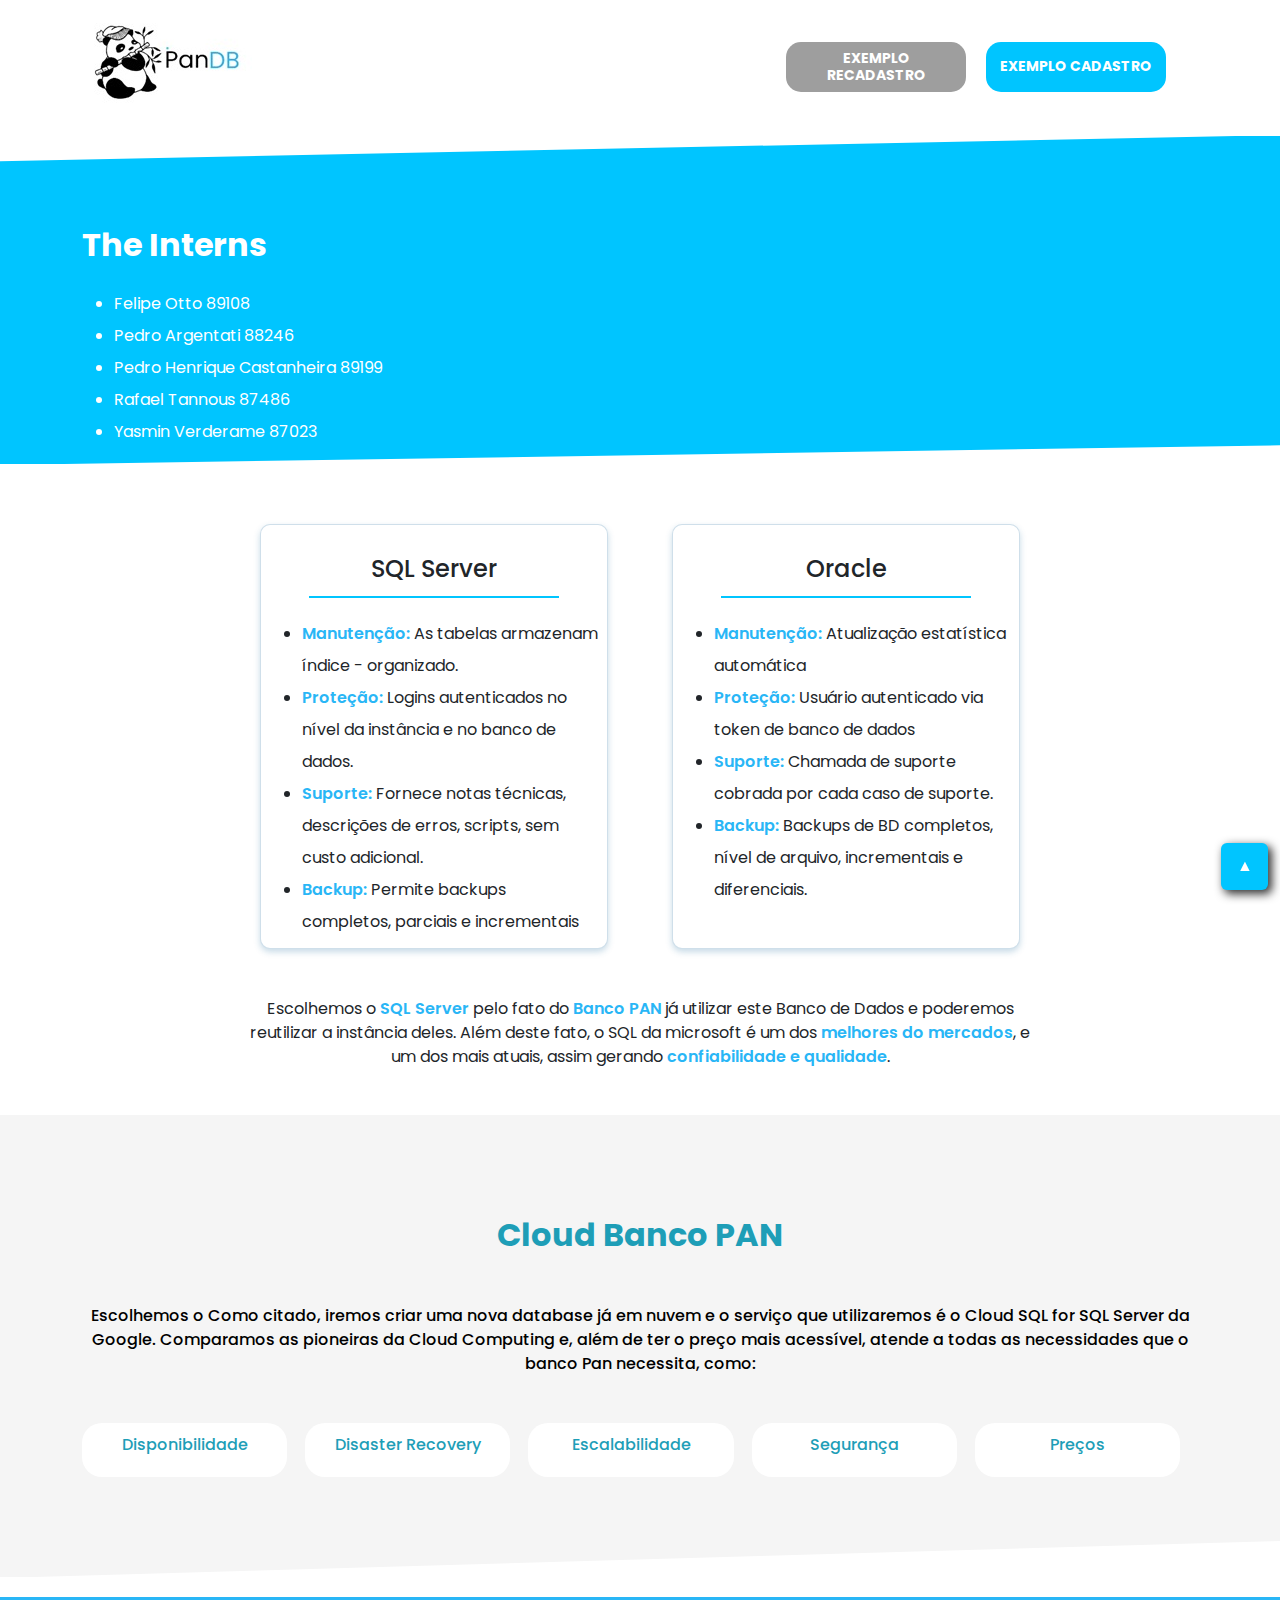
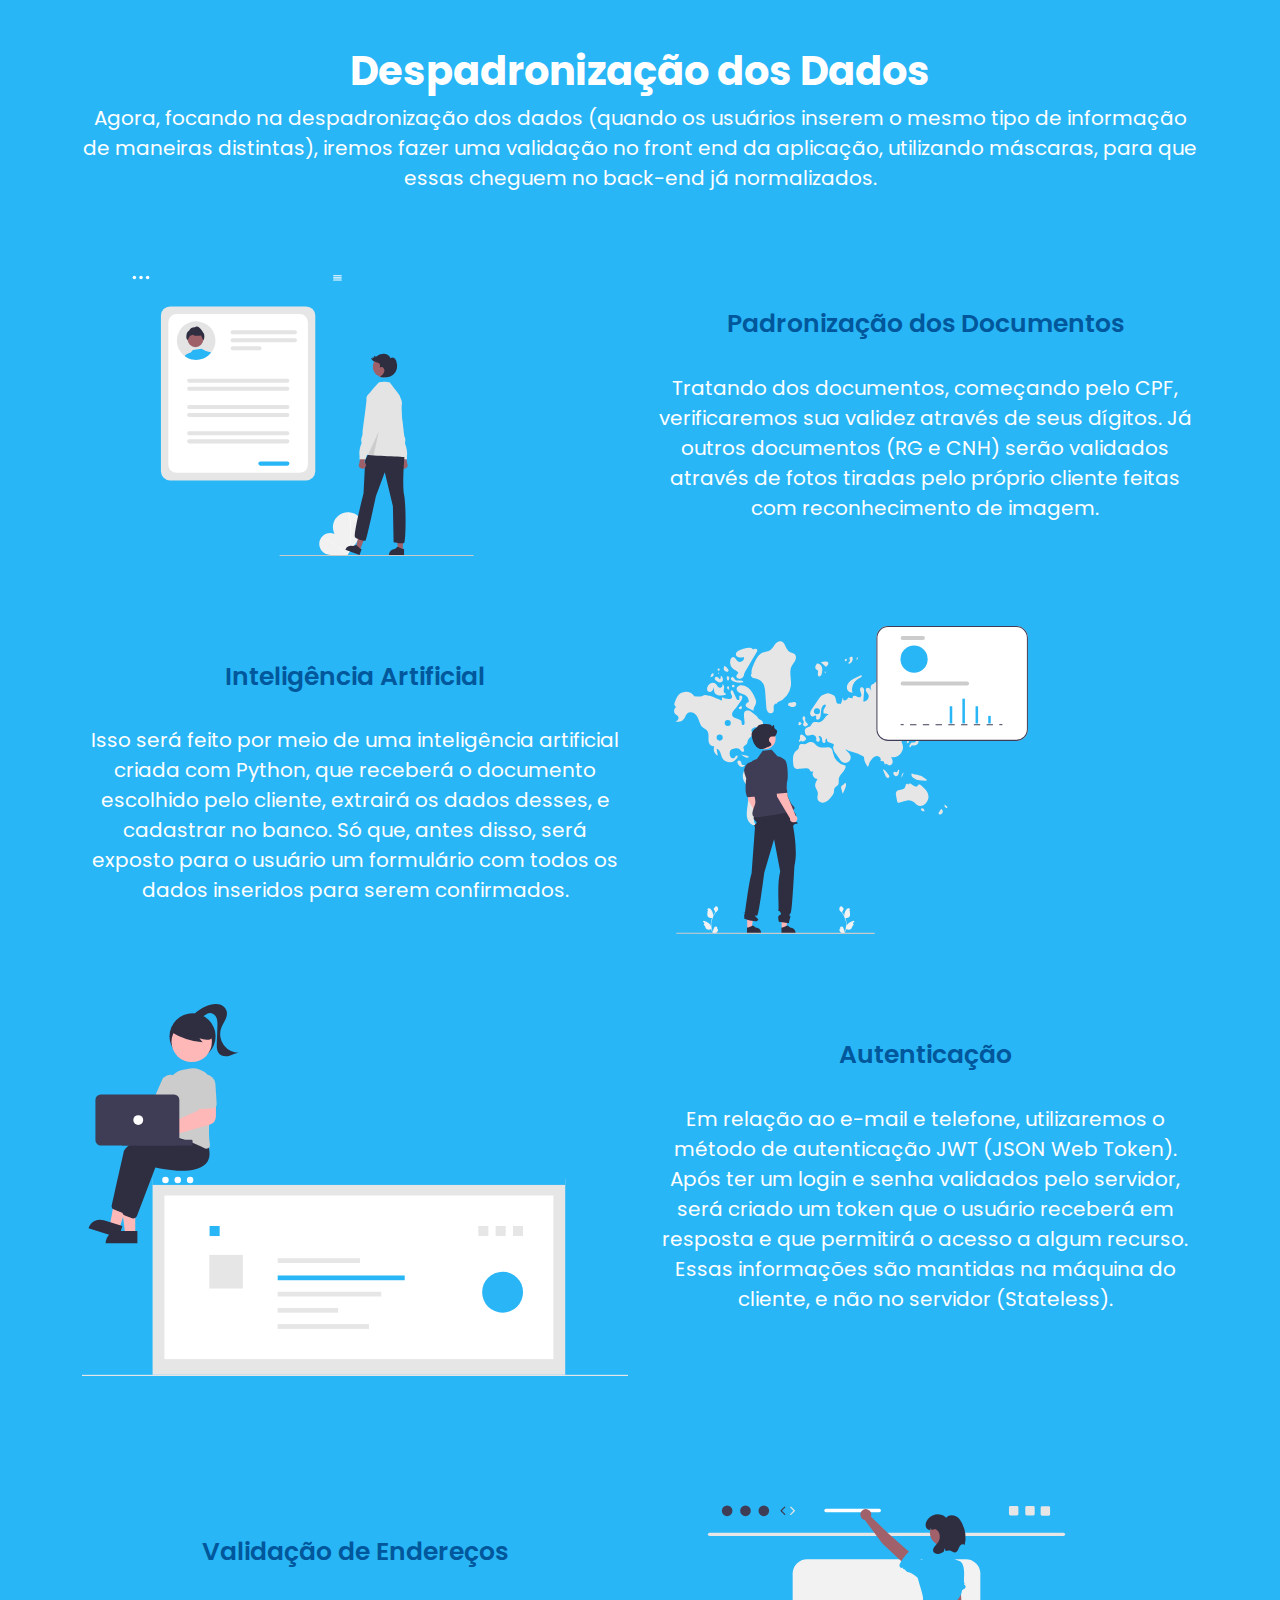
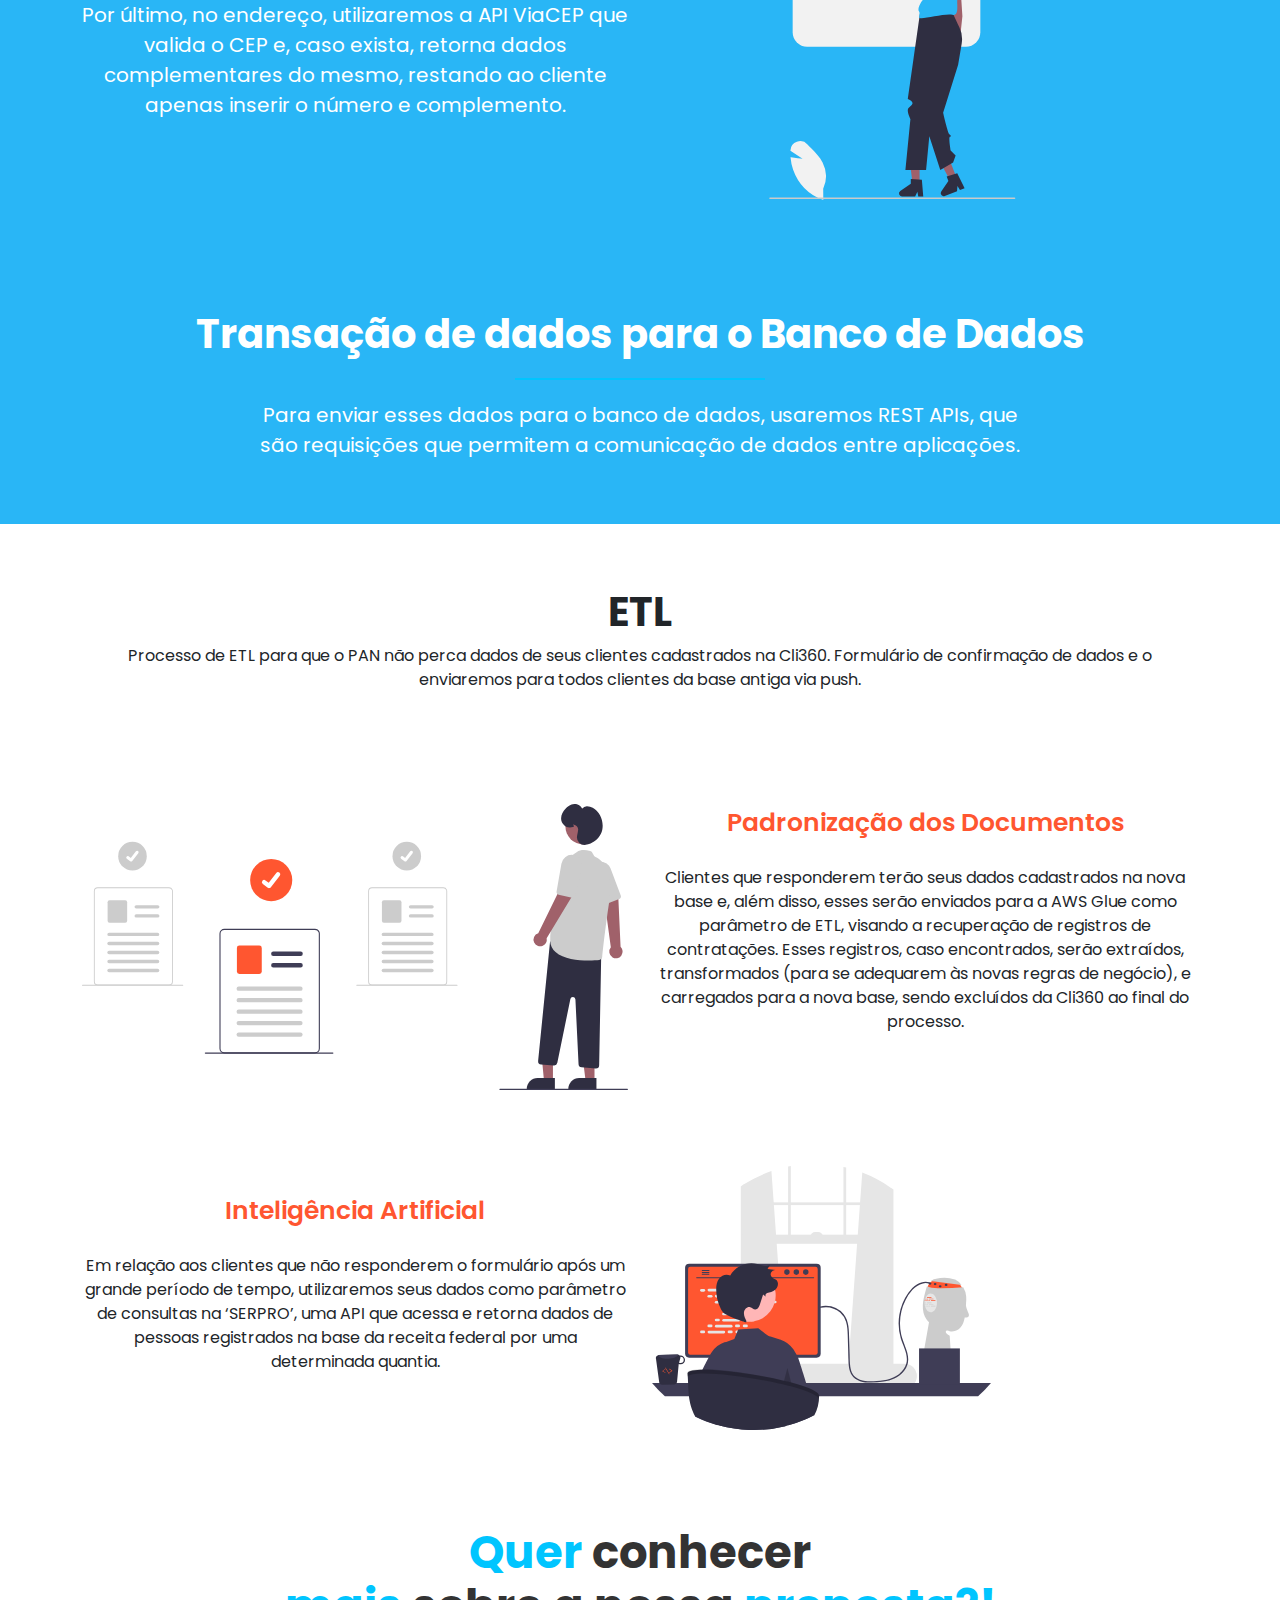
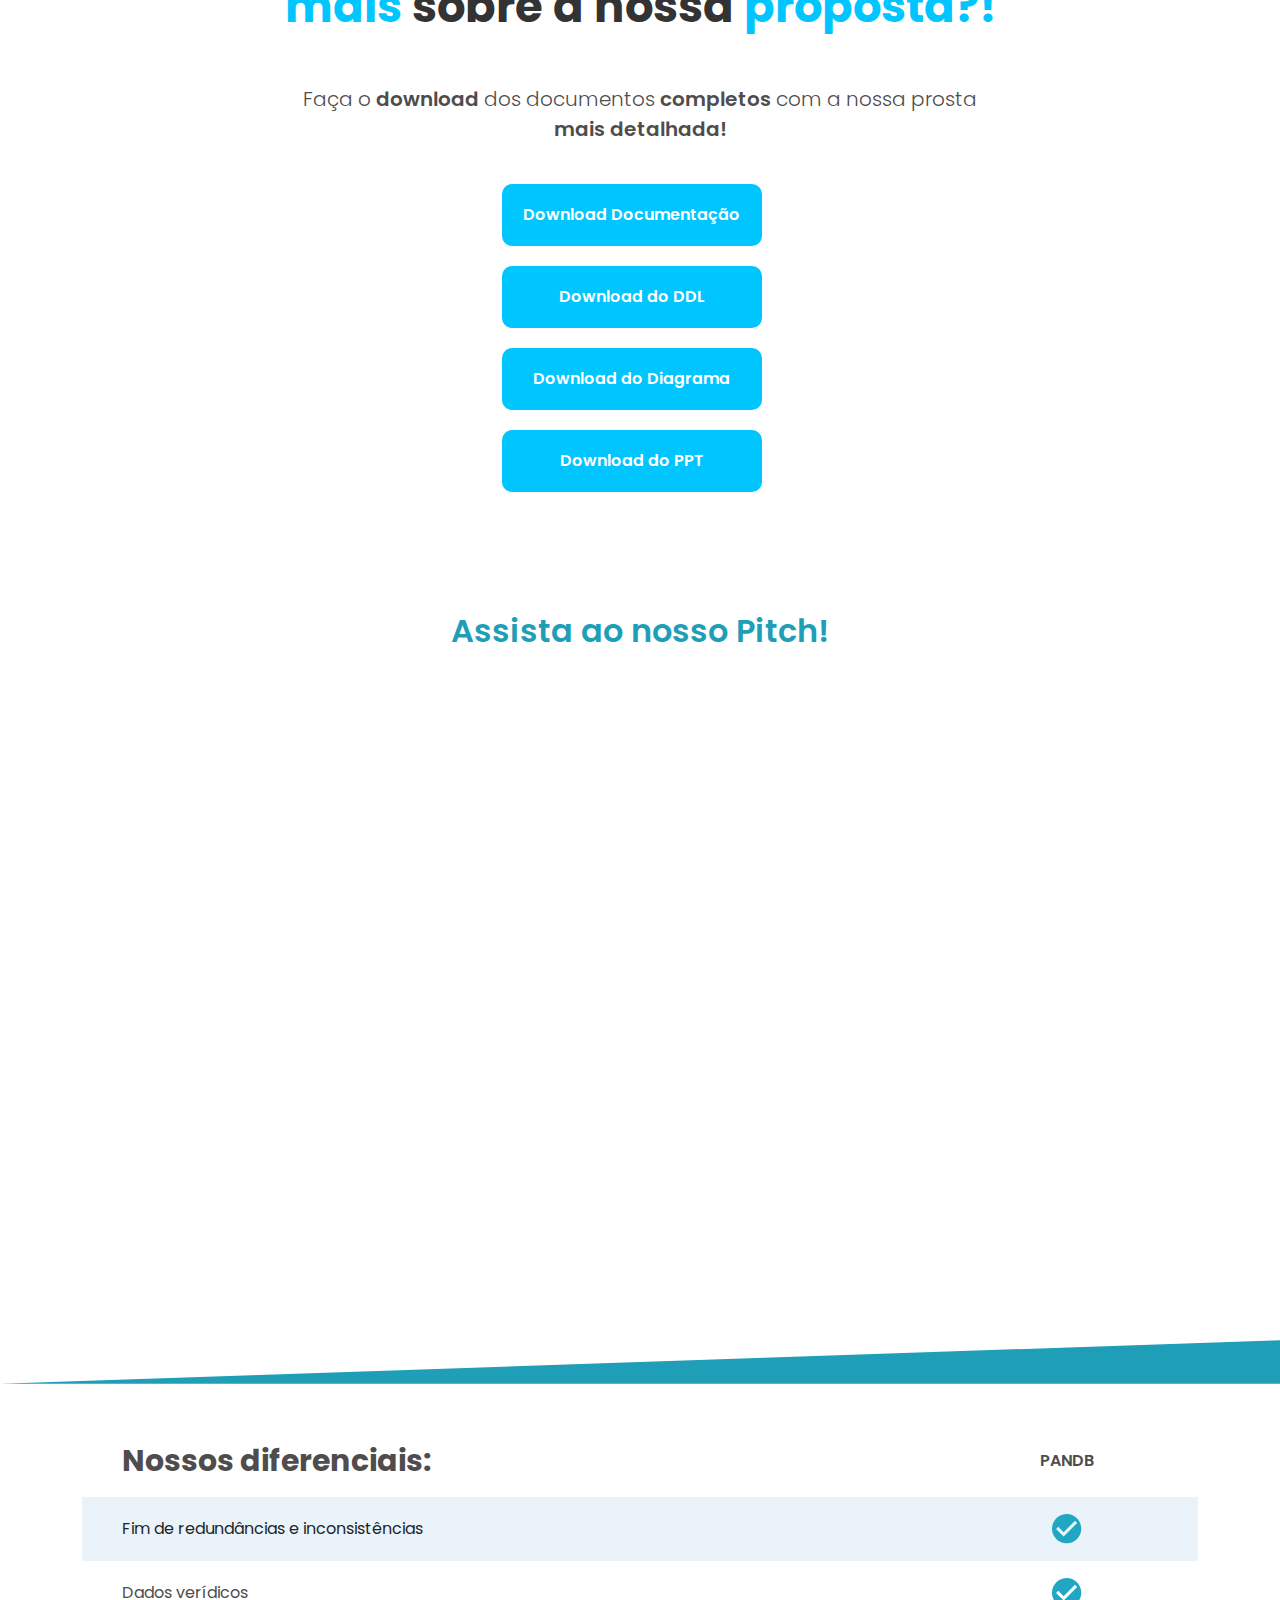
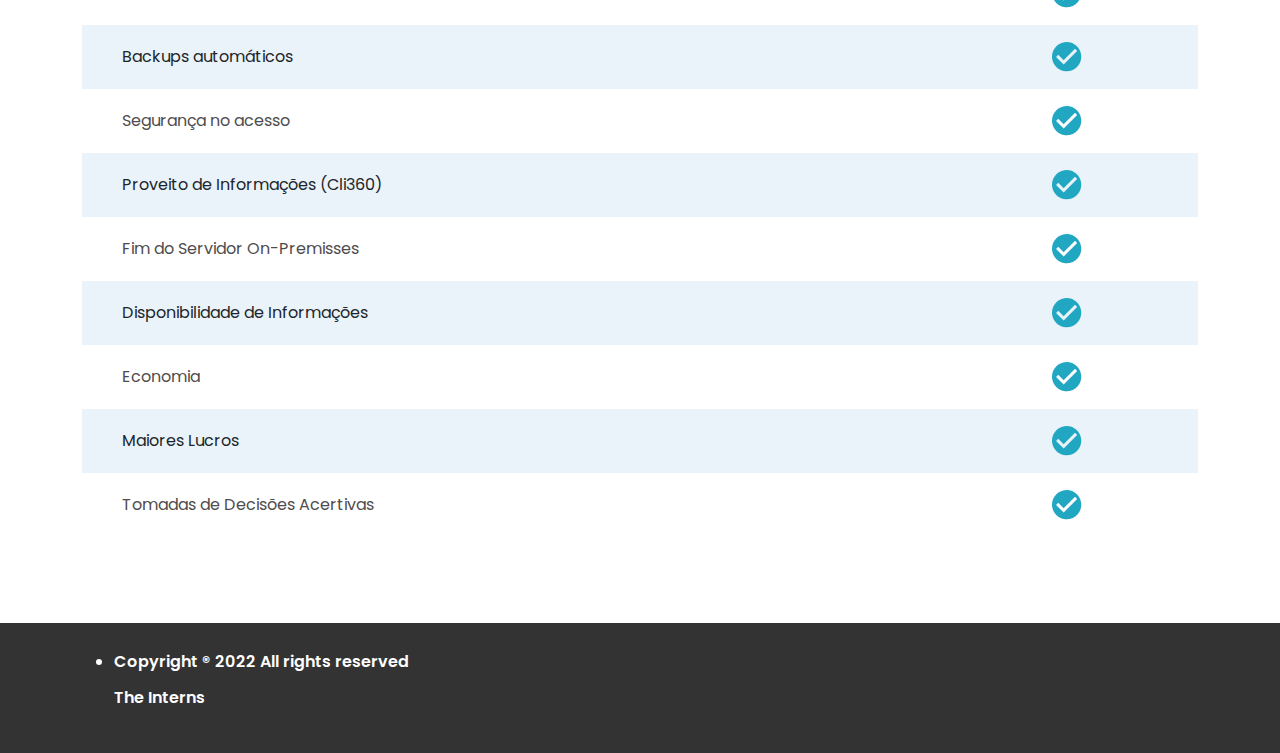
==== index.html @ b1b79e72 "features" ====
<!DOCTYPE html>
<html lang="en">

<head>
  <title>The Interns</title>
  <meta charset="UTF-8">
  <meta name="viewport" content="width=device-width, initial-scale=1">
  <link href="styles/style.css" rel="stylesheet">
  <script src="jquery.js" type="text/javascript"></script>
  <link rel="stylesheet" href="./styles/bootstrap/bootstrap.min.css">
</head>

<body>
  <header>
    <div class="container">
      <nav class="navbar navbar-expand-lg">
        <div class="container-fluid">
          <div class="logo">
            <a href="./index.html"><img src="./assets/logos/Logo.jpg" class="img-fluid" alt="Logo Banco Pan."></a>
          </div>
          <button class="navbar-toggler" type="button" data-bs-toggle="collapse" data-bs-target="#navbarNav"
            aria-controls="navbarNav" aria-expanded="false" aria-label="Toggle navigation">
            <span class="navbar-toggler-icon"></span>
          </button>
          <div class="collapse navbar-collapse nav" id="navbarNav">
            <ul class="navbar-nav">
              <li class="nav-item"><a href="./cliente-area.html"><button class="client">Exemplo Recadastro</button></a>
              </li>
              <li class="nav-item"><a href="./new-client.html"><button style="background-color: #00C5FF">Exemplo
                    Cadastro</button></a></li>
            </ul>
          </div>
        </div>
      </nav>
    </div>
  </header>

  <section class="banner">
    <div class="container">
      <div class="row">
        <div class="col-md-4 nomes">
          <h1>The Interns</h1>
          <ul>
            <li>Felipe Otto <span>89108</span> </li>
            <li>Pedro Argentati <span>88246</span></li>
            <li>Pedro Henrique Castanheira <span>89199</span></li>
            <li>Rafael Tannous <span>87486</span></li>
            <li>Yasmin Verderame <span>87023</span> </li>
          </ul>

        </div>

        <div class="col imagem-mobile">
          <img class="img-group" src="../../../assets/images/undraw_team_collaboration_re_ow29.svg" alt="">
        </div>
      </div>
    </div>
  </section>

  <section class="banco-dados" id="banco-dados">
    <div class="itemsbp">
      <div class="row">
        <div class="col-md-6">
          <div class="itembp">
            <h4>SQL Server</h4>
            <span class="detail"></span>
            <ul>
              <li><span>Manutenção: </span>As tabelas armazenam índice - organizado.</li>
              <li><span>Proteção: </span>Logins autenticados no nível da instância e no banco de dados.</li>
              <li><span>Suporte: </span>Fornece notas técnicas, descrições de erros, scripts, sem custo adicional.
              </li>
              <li><span>Backup: </span>Permite backups completos, parciais e incrementais</li>
            </ul>
          </div>
        </div>
        <div class="col-md-6">
          <div class="itembp">
            <h4>Oracle</h4>
            <span class="detail"></span>
            <ul>
              <li><span>Manutenção: </span>Atualização estatística automática</li>
              <li><span>Proteção: </span>Usuário autenticado via token de banco de dados</li>
              <li><span>Suporte: </span>Chamada de suporte cobrada por cada caso de suporte.</li>
              <li><span>Backup: </span>Backups de BD completos, nível de arquivo, incrementais e diferenciais.</li>
            </ul>
          </div>
        </div>
        <p class="why">Escolhemos o <span>SQL Server</span> pelo fato do <span>Banco PAN</span> já utilizar este Banco
          de Dados e poderemos reutilizar a
          instância deles. Além deste fato, o SQL da microsoft é um dos <span>melhores do mercados</span>, e um dos
          mais atuais,
          assim gerando <span>confiabilidade e qualidade</span>.</p>
      </div>
    </div>
    </div>
  </section>

  <section class="how-it-works">
    <div class="container">
      <div class="row">
        <div class="col">
          <h2 id="cloud">Cloud Banco PAN</h2>
          <p class="cloud-p">Escolhemos o <span>Como citado, iremos criar uma nova database já em nuvem e o serviço que utilizaremos é o Cloud SQL for SQL
            Server da Google. Comparamos as pioneiras da Cloud Computing e, além de ter o preço mais acessível, atende a
            todas as necessidades que o banco Pan necessita, como:</p>
        </div>
      </div>
      <div class="items">
        <div class="item">
          <div class="icon">
          </div>
          <p>Disponibilidade</p>
        </div>
        <div class="item">
          <div class="icon">
          </div>
          <p>Disaster Recovery</p>
        </div>
        <div class="item">
          <div class="icon notebook">
          </div>
          <p>Escalabilidade</p>
        </div>
        <div class="item">
          <div class="icon">
          </div>
          <p>Segurança</p>
        </div>
        <div class="item">
          <div class="icon">
          </div>
          <p>Preços</p>
        </div>
      </div>
    </div>
    </div>
  </section>

  <section id="padronizacao" class="more-info">
    <div class="background">
      <div class="pages" id="padronizacao">
        <div class="container center-padron">
          <div class="row" style="margin-bottom: 70px;">
            <h2 class="pages-title">Despadronização dos Dados</h2>
            <p class="pages-p">Agora, focando na despadronização dos dados (quando os usuários inserem o mesmo tipo de
              informação de
              maneiras distintas), iremos fazer uma validação no front end da aplicação, utilizando máscaras, para que
              essas cheguem no back-end já normalizados.</p>
            <div class="col-md-6">
              <img src="./assets/images/rest.svg" alt="" class="img-fluid">
            </div>
            <div class="col-md-6">
              <p class="padronizacao-item-p"> <span class="padronizacao-item-title">Padronização dos
                  Documentos</span><br><br>

                Tratando dos documentos, começando pelo CPF, verificaremos sua validez através de seus dígitos. Já
                outros documentos (RG e CNH) serão validados através de fotos tiradas pelo próprio cliente feitas com
                reconhecimento de imagem.
              </p>
            </div>
          </div>
          <div class="row row-column-reverse-mobile" style="margin-bottom: 70px;">
            <div class="col-md-6">
              <p class="padronizacao-item-p"> <span class="padronizacao-item-title">Inteligência
                  Artificial</span><br><br>

                Isso será feito por meio de uma inteligência artificial criada com Python, que receberá o documento
                escolhido pelo cliente, extrairá os dados desses, e cadastrar no banco. Só que, antes disso, será
                exposto para o usuário um formulário com todos os dados inseridos para serem confirmados.</p>
            </div>
            <div class="col-md-6">
              <img src="./assets/images/api.svg" alt="" class="img-fluid">
            </div>
          </div>
          <div class="row" style="margin-bottom: 125px;">
            <div class="col-md-6">
              <img src="./assets/images/apirest.svg" alt="" class="img-fluid">
            </div>
            <div class="col-md-6">
              <p class="padronizacao-item-p"> <span class="padronizacao-item-title">Autenticação</span><br><br>

                Em relação ao e-mail e telefone, utilizaremos o método de autenticação JWT (JSON Web Token). Após ter um
                login e senha validados pelo servidor, será criado um token que o usuário receberá em resposta e que
                permitirá o acesso a algum recurso. Essas informações são mantidas na máquina do cliente, e não no
                servidor (Stateless).</p>
            </div>
          </div>
          <div class="row row-column-reverse-mobile" style="margin-bottom: 110px;">
            <div class="col-md-6">
              <p class="padronizacao-item-p"> <span class="padronizacao-item-title">Validação de
                  Endereços</span><br><br>

                Por último, no endereço, utilizaremos a API ViaCEP que valida o CEP e, caso exista, retorna dados
                complementares do mesmo, restando ao cliente apenas inserir o número e complemento.
              </p>
            </div>
            <div class="col-md-6">
              <img src="./assets/images/browser.svg" alt="" class="img-fluid">
            </div>
          </div>

          <h2 class="pages-title" style="text-align: center;">Transação de dados para o Banco de Dados</h2>
          <span class="detail"></span>
          <p class="pages-transacao" style="text-align: center;">Para enviar esses dados para o banco de dados, usaremos
            REST
            APIs, que são requisições que
            permitem a comunicação de dados entre aplicações.
          </p>
        </div>
      </div>
    </div>
    </div>
  </section>

  <section class="etl" id="etl-id">
    <div id="etl" class="background">
      <div class="pages" id="etl">
        <div class="container">
          <div class="row" style="margin-bottom: 70px;">
            <h2 class="pages-title" style="text-align: center; margin-top: 4rem;">ETL</h2>
            <p class="pages-p" style="text-align: center;">Processo de ETL para que o PAN não perca dados de seus
              clientes cadastrados na Cli360.
              Formulário de confirmação de dados e o enviaremos para todos clientes da base antiga via push.</p>
            <div class="col-md-6">
              <img style="margin-top: 32px" src="./assets/images/undraw_reviewed_docs_re_9lmr.svg" alt=""
                class="img-fluid">
            </div>
            <div class="col-md-6 item-etl">
              <p class="padronizacao-item-p"> <span style="color: #FF5630;" class="padronizacao-item-title">Padronização
                  dos Documentos</span><br><br>
                Clientes que responderem terão seus dados cadastrados na nova base e, além disso, esses serão enviados
                para a AWS Glue como parâmetro de ETL, visando a recuperação de registros de contratações. Esses
                registros, caso encontrados, serão extraídos, transformados (para se adequarem às novas regras de
                negócio), e carregados para a nova base, sendo excluídos da Cli360 ao final do processo.
              </p>
            </div>
          </div>
          <div class="row row-column-reverse-mobile" style="margin-bottom: 70px;">
            <div class="col-md-6 item-etl">
              <p class="padronizacao-item-p"> <span class="padronizacao-item-title" style="color: #FF5630;">Inteligência
                  Artificial</span><br><br>
                Em relação aos clientes que não responderem o formulário após um grande período de tempo, utilizaremos
                seus dados como parâmetro de consultas na ‘SERPRO’, uma API que acessa e retorna dados de pessoas
                registrados na base da receita federal por uma determinada quantia.</p>
            </div>
            <div class="col-md-6">
              <img src="./assets/images/undraw_firmware_re_fgdy.svg" alt="" class="img-fluid">
            </div>
          </div>
        </div>
      </div>
    </div>
    </div>

  </section>

  <div class="download" id="planos">
    <div class="container">
      <div class="row">
        <div class="col center">
          <h2 class="download-title"><span class="azul">Quer</span> conhecer <br> <span class="azul">mais </span>sobre a
            nossa <span class="azul">proposta?!</span></h2>
          <p class="download-paragrafo">Faça o <span>download</span> dos documentos <span>completos</span> com a nossa
            prosta <span>mais
              detalhada!</span></p>
          <div class="buttons-download">
            <a href="/assets/files/Documentacao.pdf"><button>Download Documentação</button></a>
            <a href="/assets/files/script-ddl.txt"><button>Download do DDL</button></a>
            <a href="/assets/files/diagrama.pdf"><button>Download do Diagrama</button></a>
            <a href="/assets/files/apresentação the interns.pdf"><button>Download do PPT</button></a>
          </div>
        </div>
      </div>
    </div>
  </div>

  <div class="video">
    <h2 class="video-title">Assista ao nosso Pitch!</h2>
    <iframe width="100%" height="515" src="https://www.youtube.com/embed/bAVinJoEOZU" frameborder="0"
      allow="accelerometer; autoplay; encrypted-media; gyroscope; picture-in-picture" allowfullscreen></iframe>
  </div>


  <section class="benefits">
    <div class="container">
      <div class="table-default">
        <table class="table table-striped">
          <thead>
            <tr>
              <th>
                <h3>Nossos diferenciais:</h3>
              </th>
              <th>
                <h5>PANDB</h5>
              </th>

            </tr>
          </thead>
          <tbody>
            <tr>
              <td>Fim de redundâncias e inconsistências</td>
              <td><img src="./assets/images/checkmark2.svg" alt=""></td>
            </tr>
            <tr>
              <td>Dados verídicos </td>
              <td><img src="./assets/images/checkmark2.svg" alt=""></td>
            </tr>
            <tr>
              <td>Backups automáticos</td>
              <td><img src="./assets/images/checkmark2.svg" alt=""></td>
            </tr>
            <tr>
              <td>Segurança no acesso</td>
              <td><img src="./assets/images/checkmark2.svg" alt=""></td>
            </tr>
            <tr>
              <td>Proveito de Informações (Cli360)</td>
              <td><img src="./assets/images/checkmark2.svg" alt=""></td>
            </tr>
            <tr>
              <td>Fim do Servidor On-Premisses </td>
              <td><img src="./assets/images/checkmark2.svg" alt=""></td>
            </tr>
            <tr>
              <td>Disponibilidade de Informações</td>
              <td><img src="./assets/images/checkmark2.svg" alt=""></td>
            </tr>
            <tr>
              <td>Economia </td>
              <td><img src="./assets/images/checkmark2.svg" alt=""></td>
            </tr>
            <tr>
              <td>Maiores Lucros</td>
              <td><img src="./assets/images/checkmark2.svg" alt=""></td>
            </tr>
            <tr>
              <td>Tomadas de Decisões Acertivas </td>
              <td><img src="./assets/images/checkmark2.svg" alt=""></td>
            </tr>
          </tbody>
        </table>
      </div>
    </div>
  </section>


  <!-- <section class="faq">
            <div class="container">
              <div class="row">
                <div class="col">
                  <h2>Tire suas dúvidas</h2>
                  <div class="accordion" id="accordionFaq">
                    <div class="accordion-item">
                      <h2 class="accordion-header" id="heading1">
                        <button class="accordion-button collapsed" type="button" data-bs-toggle="collapse" data-bs-target="#collapse1" aria-expanded="true" aria-controls="collapse1" >
                          Por que preciso deletar a minha conta do Whatsapp?
                        </button>
                      </h2>
                      <div id="collapse1" class="accordion-collapse collapse" aria-labelledby="heading1">
                        <div class="accordion-body">
                          <p>É necessário deletar a sua conta do seu celular porque o número não pode ficar ativo simultaneamente em mais de um local. Para que nossa plataforma consiga ativar seu número, é necessário desconectar do serviço atual.</p>
                        </div>
                      </div>
                    </div>
                    
                    <div class="accordion-item">
                      <h2 class="accordion-header" id="heading2">
                        <button class="accordion-button collapsed" type="button" data-bs-toggle="collapse" data-bs-target="#collapse2" aria-expanded="true" aria-controls="collapse2">
                          Posso usar o mesmo número que já tenho no WhatsApp?
                        </button>
                      </h2>
                      <div id="collapse2" class="accordion-collapse collapse" aria-labelledby="heading2">
                        <div class="accordion-body">
                          <p>Sim, porém, você terá que apagar do seu celular para que possamos transferir o número para a plataforma do Mutant Whats.</p>
                        </div>
                      </div>
                    </div>
        
                    <div class="accordion-item">
                      <h2 class="accordion-header" id="heading3">
                        <button class="accordion-button collapsed" type="button" data-bs-toggle="collapse" data-bs-target="#collapse3" aria-expanded="true" aria-controls="collapse3" (click)="tagManager.addDataLayer('mutant-whats:home', 'clique:botao', 'fac:ler-mais')">
                          Quanto tempo ficarei sem meu número?
                        </button>
                      </h2>
                      <div id="collapse3" class="accordion-collapse collapse" aria-labelledby="heading3">
                        <div class="accordion-body">
                          <p>Hoje o tempo de ativação exibido no site é de até 1 dia útil.</p>
                        </div>
                      </div>
                    </div>
        
                    <div class="accordion-item">
                      <h2 class="accordion-header" id="heading4">
                        <button class="accordion-button collapsed" type="button" data-bs-toggle="collapse" data-bs-target="#collapse4" aria-expanded="true" aria-controls="collapse4" (click)="tagManager.addDataLayer('mutant-whats:home', 'clique:botao', 'fac:ler-mais')">
                          Eu perco meu histórico de conversas?
                        </button>
                      </h2>
                      <div id="collapse4" class="accordion-collapse collapse" aria-labelledby="heading4">
                        <div class="accordion-body">
                          <p>Sim, ainda não é possível migrar o histórico de conversas para o Mutant Whats.</p>
                        </div>
                      </div>
                    </div>
        
                    <div class="accordion-item">
                      <h2 class="accordion-header" id="heading5">
                        <button class="accordion-button collapsed" type="button" data-bs-toggle="collapse" data-bs-target="#collapse5" aria-expanded="false" aria-controls="collapse5" (click)="tagManager.addDataLayer('mutant-whats:home', 'clique:botao', 'fac:ler-mais')"> 
                          Posso importar minha agenda de contatos?
                        </button>
                      </h2>
                      <div id="collapse5" class="accordion-collapse collapse" aria-labelledby="heading5">
                        <div class="accordion-body">
                          <p>Sim, por meio de uma planilha do excel é possível importar agenda.</p>
                        </div>
                      </div>
                    </div>
        
                    <div class="accordion-item">
                      <h2 class="accordion-header" id="heading6">
                        <button class="accordion-button collapsed" type="button" data-bs-toggle="collapse" data-bs-target="#collapse6" aria-expanded="false" aria-controls="collapse6" (click)="tagManager.addDataLayer('mutant-whats:home', 'clique:botao', 'fac:ler-mais')">
                          As conversas que estão ativas, ficarão ativas na plataforma durante esse processo de ativação?
                        </button>
                      </h2>
                      <div id="collapse6" class="accordion-collapse collapse" aria-labelledby="heading6">
                        <div class="accordion-body">
                          <p>Não, como a migração do histórico ainda não é possível, você precisará iniciar as conversas novamente.</p>
                        </div>
                      </div>
                    </div>
        
                   
                 
                   
        
             
        
                    
        
                  </div>
                </div>
              </div>
            </div>
          </section> -->
  <a href="#" id="link-topo" title="Clique para voltar ao topo">&#9650;</a>
  <footer>
    <div class="container">
      <ul>
        <li>Copyright ® 2022 All rights reserved <br> <br>
          The Interns</li>
      </ul>
    </div>
  </footer>

</body>

</html>
---- styles/style.css ----
/*========== Fonts ==========*/

@import url('https://fonts.googleapis.com/css2?family=Poppins&display=swap%27');

* {
  font-family: 'Poppins', sans-serif;
}

.mobile-only {
  display: none;
}

header {
  padding: 15px 0;
}

header .nav ul {
  display: flex;
  margin-left: auto;
  list-style: none;
  margin-bottom: 0;
}

header .nav ul li {
  line-height: 40px;
  margin-right: 20px;
  color: #4F4C4D;
  font-size: 16px;
  font-weight: 300;
}

header .nav ul button {
  background: #9E9E9E;
  border-radius: 15px;
  font-size: 14px;
  font-weight: 700;
  line-height: 17px;
  width: 180px;
  height: 50px;
  color: #fff;
  text-transform: uppercase;
  border: 0px;
}

header .nav ul button:hover {
  font-weight: 900;
  letter-spacing: 1px;
  stroke-width: 5;
  stroke-dasharray: 15, 310;
  stroke-dashoffset: 48;
  transition: all 1.35s cubic-bezier(0.19, 1, 0.22, 1);
}

header .navbar-toggler {
  border: 0;
}

#isValidCPF {
  color: red;
  font-weight: 500;
  float: left;
  display: none;
  margin-bottom: -24px;
}

#confirmEmail {
  color: red;
  font-weight: 500;
  float: left;
  display: none;
  margin-bottom: -24px;
}

#isValidCEP {
  color: red;
  font-weight: 500;
  float: left;
  display: none;
  margin-bottom: -24px;
}

#link-topo {
  text-decoration: none;
  color: white;
  background-color: #00C5FF;
  padding: 0.725rem 0.980rem;
  position: fixed;
  right: 0.725rem;
  bottom: 0.625rem;
  box-shadow: 0.188rem 0.188rem 0.625rem #333;
  scroll-behavior: smooth;
  border-radius: 6px;
}

.banco-dados {
  font-family: 'Poppins', sans-serif;
  background-size: 1500px;
  padding-top: 60px;
  padding-bottom: 30px;
  background-repeat: no-repeat;
  background-position-y: 200px;
  background-position-x: center;
}

.itemsbp {
  max-width: 800px;
  margin: 0 auto;
}

.itemsbp span {
  font-weight: 600;
  color: #29B6F6;
}

.plans {
  padding-top: 0px;
  font-family: 'Poppins', sans-serif;
  display: flex;
  align-items: center;
  justify-content: center;
  flex-direction: column;
}

#link-topo:hover {
  background-color: #29B6F6;
}

.center {
  margin: 0 auto;
  display: flex;
  justify-content: center;
  align-items: center;
  flex-direction: column;
  text-align: center;
}

.buttons-download button {
  width: 260px;
  height: 62px;
  margin-right: 17px;
  background: #00C5FF;
  color: #fff;
  font-weight: 600;
  border-radius: 10px;
  border: 0px;
  font-size: 16px;
  margin-bottom: 20px;
}

.download-title {
  margin-top: 20px;
  color: #333333;
  font-weight: 700;
  font-size: 45px;
  margin-bottom: 10px;
  text-align: center;
  margin-bottom: 30px;
}

.download-paragrafo span {
  font-weight: 600;
}

.azul {
  color: #00C5FF;
}

.buttons-download {
  display: flex;
}

.banner {
  background-color: #00C5FF;
  color: #fff;
  position: relative;
}

.banner::before {
  content: '';
  z-index: 1;
  position: absolute;
  top: -1px;
  left: 0;
  right: 0;
  bottom: 0;
  padding: 1rem;
  clip-path: polygon(0 0, 0 8%, 100% 0);
  background: #fff;
}

.banner::after {
  content: '';
  z-index: 1;
  position: absolute;
  left: 0;
  right: 0;
  bottom: -1px;
  top: 0;
  padding: 1rem;
  clip-path: polygon(0 100%, 100% 100%, 100% 94%);
  background: #fff;
}

.banner .mockup {
  z-index: 2;
  position: relative;
  margin-top: -20px;
  margin-bottom: -80px;
}

.banner h1 {
  margin-top: 90px;
  font-size: 32px;
  font-weight: 700;
  line-height: 37px;
  margin-bottom: 25px;
  max-width: 420px;
}

.banner p {
  font-size: 16px;
  font-weight: 100;
  line-height: 20px;
  max-width: 380px;
}

.banner p b {
  font-weight: 600;
}

.banner .channels {
  margin-top: 5px;
  display: inline-block;
}

.banner h4 {
  margin-top: 50px;
  margin-bottom: 0px;
}

.banner .price {
  padding-left: 10px;
}

.banner .price h4 {
  font-size: 20px;
  font-weight: 500;
  line-height: 24px;
}

.banner .price h5 {
  font-size: 32px;
  font-weight: 500;
  line-height: 40px;
  color: #95EF76;
  margin-bottom: 5px;
}

.banner .price h5 span {
  font-size: 44px;
  font-weight: 600;
}

.banner h6 {
  font-size: 20px;
  font-weight: 600;
  line-height: 24px;
  max-width: 300px;
}

.banner .price h6 span {
  color: #95EF76;
}

.banner .info ul {
  list-style: none;
  padding: 0px;
}

.banner .info ul li {
  display: flex;
  margin-bottom: 10px;
}


.banner button {
  color: #7F35B2;
  background: #95EF76;
  border-radius: 15px;
  text-transform: uppercase;
  width: 220px;
  height: 48px;
  border: 0;
  font-size: 14px;
  font-weight: 700;
  margin-top: 10px;
}

.why {
  margin-top: 3rem !important;
  text-align: center;
}

.why-answer-by-whatsapp {
  padding: 50px 0px;
  color: #4D4D4D;
  background-color: #f5f5f5;
}

.why-answer-by-whatsapp button {
  background: #fff;
  border: none;
  width: 100%;
}

.why-answer-by-whatsapp h2 {
  font-size: 32px;
  font-weight: 700;
  text-align: center;
  margin-bottom: 50px;
}

.why-answer-by-whatsapp .item {
  background: #FFFFFF;
  font-size: 20px;
  box-shadow: 1px 7px 8px rgba(0, 0, 0, 0.15);
  border-radius: 25px;
  min-height: 139px;
  color: #1e9eb7;
  font-weight: 600;
  margin-bottom: 10px;
}

.why-answer-by-whatsapp .item:hover {
  background-color: #1E9EB7;
}


.why-answer-by-whatsapp .item:hover {
  color: #fff;
}


.plans {
  padding: 70px 0px 30px;
}

.plans h2 {
  text-align: center;
  font-size: 32px;
  font-weight: 700;
  color: #4F4C4D;
}

.plans p {
  max-width: 700px;
  font-size: 20px;
  font-weight: 300;
  margin-left: auto;
  margin-right: auto;
  margin-top: 20px;
  margin-bottom: 40px;
  color: #4F4C4D;
  text-align: center;
}

.download-paragrafo {
  max-width: 700px;
  font-size: 20px;
  font-weight: 300;
  margin-left: auto;
  margin-right: auto;
  margin-top: 20px;
  margin-bottom: 40px;
  color: #4F4C4D;
  text-align: center;
}

.plans .items {
  max-width: 1050px;
  margin: 0 auto;
  position: relative;
  right: -12%;
}

.plans .items .item {
  margin: 0 10px;
  background: #00C5FF;
  filter: drop-shadow(1px 7px 8px rgba(0, 0, 0, 0.15));
  border-radius: 45px;
  padding: 30px;
  color: #4F4C4D;
}

.plans .items .item h3 {
  font-weight: 700;
  font-size: 32px;
  margin-top: 15px;
}

.plans .items .item ul {
  padding-top: 20px;
  list-style: none;
  padding-left: 0;
  position: relative;
  min-height: 255px;
}

.plans .items .item ul li {
  font-size: 16px;
  font-weight: 500;
  margin-bottom: 10px;
  padding-left: 30px;
}

.plans .items .item ul li::before {
  content: '';
  display: block;
  width: 20px;
  height: 20px;
  background-image: url('../assets/images/checkmark3.svg');
  left: 0;
  position: absolute;
}

.plans .items .item.light {
  background: #00C5FF;
  color: #fff;
  width: 100%;
  height: 432px;
}

.plans .items .item.light p {
  color: #fff;
}


.how-it-works {
  /* background: #1E9EB7; */
  background-color: #f5f5f5;
  color: #1E9EB7;
  padding: 100px 0px;
  text-align: center;
  position: relative;
  background-size: contain;
  background-position-x: right;
  background-repeat: no-repeat;
}

.cloud-p {
  color: #000;
}


.how-it-works h2 {
  font-weight: 700;
  margin-bottom: 50px;
  font-size: 32px;
  line-height: 39px;
}

.how-it-works p {
  font-weight: 500;
}

.how-it-works .items {
  display: flex;
}

.how-it-works .items .item {
  width: 20%;
  position: relative;
  background: #fff;
  border-radius: 20px;
  margin-right: 18px;
  margin-top: 31px;
}

.how-it-works .items .item p {
  max-width: 241px;
  margin-left: auto;
  margin-right: auto;
  margin-top: 10px;
  font-weight: 500;
}

.how-it-works button {
  background: #95EF76;
  border-radius: 15px;
  width: 262px;
  height: 48px;
  text-transform: uppercase;
  border: 0px;
  color: #751BB1;
  font-weight: 700;
  margin-top: 50px;
}

.how-it-works::after {
  content: '';
  z-index: 1;
  position: absolute;
  left: 0;
  right: 0;
  bottom: -1px;
  top: 0;
  padding: 1rem;
  clip-path: polygon(0 100%, 100% 100%, 100% 92%);
  background: #fff;
}

.padronizacao-item-title {
  color: #01579B;
  font-size: 25px !important;
  font-weight: 600 !important;
}

.pages-title {
  text-align: center;
  font-size: 2.5rem;
  font-weight: 700;
}

.pages-p {
  text-align: center;
  margin-bottom: 5rem;
}

.pages-transacao {
  width: 70%;
  text-align: center;
  margin-bottom: 4rem;
}

.center-padron {
  display: flex;
  justify-content: center;
  align-items: center;
  flex-direction: column;
}

.padronizacao-item-p {
  text-align: center;
  margin-top: 2rem;
}

.more-info {
  background-color: #29B6F6;
  margin-top: 20px;
  padding-top: 50px;
}

.more-info p {
  color: #fff;
  font-size: 20px;
}

.more-info p span {
  font-weight: 600;
  font-size: 22px;
}

.more-info h2 {
  color: #fff;
}

span.detail {
  width: 250px;
  height: 2px;
  display: block;
  margin-left: auto;
  margin-right: auto;
  background-color: #00C5FF;
  margin-bottom: 20px;
  margin-top: 12px;
}

.video {
  /* background: #7F35B2; */
  position: relative;
  padding: 50px 0px 100px;
  text-align: center;
  color: #1E9EB7;
}

.video .btn-download {
  background: #1e9eb7;
  color: #fff;
  height: 82px;
  margin-bottom: 50px;
}

.video .btn-download:hover {
  background-color: #00C5FF;
}

.video::after {
  content: '';
  z-index: 1;
  position: absolute;
  left: 0;
  right: 0;
  bottom: -1px;
  top: 0;
  padding: 1rem;
  clip-path: polygon(0 100%, 100% 100%, 100% 95%);
  background: #1E9EB7;
}

iframe {
  width: 70%;
  margin-bottom: 50px;
  margin-top: 30px;
}

.video h2 {
  margin: 50px 0px 0px 0px;
  font-weight: 600;
  font-size: 32px;
  margin-bottom: 30px;
}

.video h3 {
  font-size: 32px;
  font-weight: 700;
  line-height: 39px;
  text-align: center;
}

.video .item {
  border: 1px solid #1E9EB7;
  /* padding: 20px; */
  border-radius: 25px;
  min-height: 107px;
}

.video .item p {
  margin-top: 20px;
  overflow-wrap: break-word;
}

.video p.mobile-only {
  margin-bottom: 0px;
  margin-top: 20px;
}

.benefits {
  padding: 50px 0 70px;
  color: #4F4C4D;
}

.benefits h3 {
  font-size: 30px;
  font-weight: 700;
}

.benefits h5 {
  font-size: 16px;
  text-align: center;
  font-weight: 600;
  padding: 0 20px;
}

.benefits .table img {
  margin: 0 auto;
  display: block;
}

.benefits .logo-mutant {
  display: none;
  width: 168px;
}

.benefits .table .logo-partner {
  max-width: 170px;
}

.benefits .table .logo-partner {
  max-width: 170px;
}

.benefits .table-striped>tbody>tr:nth-of-type(odd)>* {
  background: #E9F3F9;
  border: 0px;
}

.benefits .table tr td,
.benefits .table tr th {
  height: 64px;
  vertical-align: middle;
  font-size: 16px;
}

.benefits .table tr td:first-child,
.benefits .table tr th:first-child {
  padding-left: 40px;
}

.benefits .table>:not(caption)>*>* {
  box-shadow: none;
  border: 0px;
  color: #4F4C4D;
}

.bot-about {
  background: #1E9EB7;
  color: #fff;
  position: relative;
  padding: 100px 0px 85px;
}

.bot-about::before {
  content: '';
  z-index: 1;
  position: absolute;
  top: -1px;
  left: 0;
  right: 0;
  bottom: 0;
  padding: 1rem;
  clip-path: polygon(0 0, 100% 10%, 100% 0);
  background: #fff;
}

.bot-about::after {
  content: '';
  z-index: 1;
  position: absolute;
  top: 0;
  left: 0;
  right: 0;
  bottom: -1px;
  padding: 1rem;
  clip-path: polygon(0 92%, 0% 100%, 100% 100%);
  background: #fff;
}

.bot-about .bot-builder {
  z-index: 3;
  position: relative;
  top: -115px;
  margin-left: auto;
  display: block;
  margin-right: 30px;
  width: calc(100% - 30px);
  margin-bottom: -115px;
}

.bot-about h2 {
  font-size: 30px;
  font-weight: 700;
}

.bot-about h4 {
  font-size: 16px;
  font-weight: 600;
}

.bot-about p {
  font-size: 16px;
  font-weight: 100;
}

.bot-about button {
  background: #95EF76;
  border-radius: 15px;
  width: 262px;
  height: 48px;
  text-transform: uppercase;
  border: 0px;
  color: #751BB1;
  font-weight: 700;
  margin-top: 15px;
}

footer {
  background: #333333;
  padding: 30px 0px;
  color: #fff;
}

footer ul li {
  font-size: 16px;
  line-height: 18px;
  font-weight: 600;
}

/* FORMS */

form {
  padding: 20px;
  width: 50%;
  height: 80%;
  margin-left: 73px;
  margin-bottom: 63px;
  margin-top: 3rem;
}

.form-title {
  margin: 4rem 0 0 4rem;
}

form h1 {
  text-align: left;
  font-size: 30px;

}

.input-group {
  position: relative;
}

.input {
  font: inherit;
  color: #616161;
  background-color: transparent;
  border: none;
  border-bottom: 2px solid #616161;
  outline: none;
  padding-block: 5px;
  margin-top: 70px;
  width: 60%;
}

.update-form {
  display: flex;
}


input::placeholder {
  color: inherit;
  transition: opacity .25s;
}

.input:focus::placeholder {
  opacity: 0;
}

.border-bottom {
  position: absolute;
  left: 0;
  bottom: 0;
  width: 60%;
  height: 2px;
  background-color: #87d2f5;
  transform: scaleX(0);
  transform-origin: left;
  transition: transform .5s;
}

.input:focus+.border-bottom,
.input:valid+.border-bottom {
  transform: scaleX(1);
}

input[type="submit"] {
  background: #00C5FF;
  color: #fff;
  border: 0px;
  width: 145px;
  height: 43px;
  border-radius: 10px;
  margin-top: 50px;
}

/* Media queries */

@media (max-width: 1400px) {

  .buttons-download {
    display: flex;
    flex-direction: column;
  }

  .imagem-mobile {
    display: none;
  }

  .slider-why-answer-by-whatsapp .item {
    font-size: 16px;
  }

  .banco-dados {
    font-family: 'Poppins', sans-serif;
    background-size: 1500px;
    padding-top: 60px;
    padding-bottom: 30px;
    background-repeat: no-repeat;
    background-position-y: 200px;
    background-position-x: center;
  }

  .itemsbp {
    max-width: 800px;
    margin: 0 auto;
  }

  .itemsbp span {
    font-weight: 600;
    color: #29B6F6;
  }

  .itembp {
    margin: 0 20px;
    text-align: center;
    background: #FFFFFF;
    box-shadow: 0px 3px 6px #236ea140;
    border: 1px solid #236ea138;
    border-radius: 10px;
    padding: 30px 9px;
    height: 425px;
  }

  li {
    font-size: 16px;
    text-align: start;
    line-height: 2;
  }

  .item p {
    margin-bottom: 20px;
  }

}

@media (max-width: 1200px) {
  .banner .mockup {
    margin-top: 90px;
  }

  .bot-about .bot-builder {
    top: 0;
    margin-bottom: 0;
  }

  .why-answer-by-whatsapp .item p {
    padding-bottom: 20px;
  }

  footer ul {
    padding-top: 0px;
  }
}

@media (max-width: 992px) {

  header .nav ul {
    margin-left: 0px;
    width: 100%;
    text-align: center;
    padding-top: 15px;
  }

  .banner .info button {
    width: 100%;
  }

  .banner h1 {
    font-size: 22px;
    line-height: 28px;
  }

  .banner .price h4 {
    font-size: 16px;
  }

  .banner h6 {
    font-size: 18px;
  }

  .banner .info ul li {
    font-size: 14px;
  }

  .plans .items .item {
    margin: 0;
  }

  .plans .items .item ul {
    min-height: auto;
  }

  .plans .items .item ul li {
    font-size: 14px;
  }

  .enterprise h2 {
    font-size: 27px;
    text-align: left;
  }

  .enterprise {
    padding: 70px 0px 20px;
  }

  .how-it-works {
    background-image: none;
  }

  .customers .logo img {
    max-height: 60px;
  }

  .customers .logo-caixa {
    padding: 0;
    margin-top: 17px !important;
  }

  .bot-about::before {
    clip-path: polygon(0 0, 100% 4%, 100% 0);
  }

  .bot-about::after {
    clip-path: polygon(0 96%, 0% 100%, 100% 100%);
  }

}

@media (max-width: 768px) {

  .container {
    padding-left: 30px;
    padding-right: 30px;
  }

  header .container {
    padding: 0 15px;
  }

  header .logo img {
    margin-left: auto;
    margin-right: auto;
    max-height: 50px;
    display: block;
  }

  .banner {
    padding-top: 20px;
  }

  .banner h1 {
    margin-left: 100px;
    margin-top: 20px;
    min-height: 115px;
  }

  .banner h4 {
    margin-top: 0px;
  }

  .banner .info,
  .banner .price {
    padding-left: 0px;
  }

  .banner::before {
    clip-path: polygon(0 0, 0 3%, 100% 0);
  }

  .banner::after {
    clip-path: polygon(0 100%, 100% 100%, 100% 97%);
  }

  .banner .text {
    display: none;
  }

  .banner .mockup {
    position: absolute;
    top: 40px;
    width: 75px;
    margin-top: 0px;
  }

  .banner .channels {
    position: absolute;
    bottom: 50px;
  }

  .banner p b {
    position: absolute;
    bottom: 100px;
    padding-right: 15px;
    height: 50px;
  }

  .banner button {
    margin-bottom: 120px;
  }

  .plans .items .item {
    margin-top: 30px;
  }

  .plans h2 {
    text-align: left;
  }

  .plans p {
    text-align: left;
    margin-bottom: 0px;
  }

  .enterprise {
    padding: 70px 20px 20px;
  }

  .enterprise h2 {
    margin-bottom: 20px;
    font-size: 32px;
  }

  .enterprise p {
    margin-bottom: 25px;
  }

  .enterprise button {
    width: 100%;
    margin-bottom: 30px;
  }

  .enterprise::before {
    clip-path: polygon(100% 0, 0 0, 100% 4%);
  }

  .how-it-works {
    padding-top: 60px;
  }

  .how-it-works .items {
    display: block;
  }

  .how-it-works .items .item {
    width: 100%;
    text-align: left;
  }

  .how-it-works .items .item .icon {
    float: left;
    width: 50px;
  }

  .how-it-works .items .item p {
    margin-left: 90px;
    margin-bottom: 30px;
    margin-top: 0;
    max-width: 100%;
  }

  .how-it-works .items .item .icon::after {
    content: '';
    display: block;
    position: absolute;
    top: 55px;
    left: 25px;
    width: 1px;
    height: calc(100% - 35px);
    border-left: dashed 2px #fff;
  }

  .how-it-works .items .item .icon img {
    margin: 0 auto;
    display: block;
  }

  .how-it-works button {
    margin-top: 10px;
    margin-bottom: 0px;
    width: 100%;
  }

  .how-it-works::before {
    clip-path: polygon(0 0, 0 2%, 100% 0);
  }

  .how-it-works::after {
    clip-path: polygon(0 100%, 100% 100%, 100% 98%);
  }

  .how-it-works h2 {
    text-align: left;
    margin-bottom: 20px;
    margin-bottom: 35px;
  }

  .why-answer-by-whatsapp h2 {
    text-align: left;
  }

  .why-answer-by-whatsapp .item {
    margin-bottom: 20px;
    padding-bottom: 10px;
  }

  .why-answer-by-whatsapp .item h2 {
    text-align: center;
  }

  .video::before {
    clip-path: polygon(0 0, 0 1%, 100% 0);
  }

  .video::after {
    clip-path: polygon(0 100%, 100% 100%, 100% 99%);
  }

  .video h2 {
    margin-top: 20px;
  }

  .video button {
    width: 100%;
  }

  .video .item {
    margin-bottom: 20px;
  }

  .benefits {
    padding: 50px 0;
  }

  .benefits .container {
    padding: 0;
  }

  .benefits table {
    table-layout: fixed;
  }

  .benefits .table tr td:first-child,
  .benefits .table tr th:first-child {
    padding-left: 20px;
  }

  .benefits .table tr td {
    padding: 20PX;
  }

  .benefits h3 {
    font-size: 20px;
  }

  .benefits h5 {
    font-size: 14px;
    text-align: center;
  }

  .benefits table th:nth-child(1n) {
    width: 46%;
  }

  .benefits table th:nth-child(2n) {
    width: 27%;
  }

  .benefits table th:nth-child(3n) {
    width: 27%;
  }

  .benefits .table .logo-partner {
    display: none;
  }

  .benefits .logo-mutant {
    display: block;
  }

  .bot-about::before {
    clip-path: polygon(0 0, 100% 2%, 100% 0);
  }

  .bot-about::after {
    clip-path: polygon(0 98%, 0% 100%, 100% 100%);
  }

  .bot-about {
    padding-top: 0;
  }

  .bot-about .bot-builder {
    top: -40px;
    width: 100%;
    margin-left: 0;
  }

  .bot-about button {
    width: 100%;
  }

  .customers .logo img {
    max-height: 90px;
  }

  .faq::before {
    clip-path: polygon(0 0, 0 2%, 100% 0);
  }

  .faq {
    padding: 60px 0 50px;
  }

  .faq h2 {
    max-width: 200px;
    margin: 0 auto 50px auto;
  }

  .faq .accordion-header {
    max-width: 100%;
  }

  footer ul {
    padding-top: 40px;
    padding-left: 0;
  }

  footer {
    padding: 50px 0px;
    overflow-wrap: break-word;
  }

  footer .logo {
    display: none;
  }

  .mobile-only {
    display: block;
  }

  /* Carousel */

  .slider {
    width: 100%;
    position: relative;
    overflow: hidden;
  }

  .slide {
    width: 100%;
    height: auto;
    position: absolute;
    transition: all 0.5s;
  }

  .slider .btn {
    position: absolute;
    border: 0px;
    top: calc(50% - 30px);
    padding: 0;
    display: block;
    width: 60px;
    height: 60px;
  }

  .slider .btn img {
    height: 30px;
    opacity: 0.3;
    display: block;
    margin-top: 12.5px;
  }

  .slider .btn-prev {
    left: 0;
  }

  .slider .btn-next {
    right: 0;
  }

  .slider .btn-next img {
    margin-left: auto;
  }

  .btn:active {
    transform: scale(1.1);
  }

  .slider-customers {
    height: 90px;
    margin: 0px -30px;
    width: calc(100% + 60px);
  }

  .slider-video,
  .slider-why-answer-by-whatsapp {
    height: 200px;
    margin: 0px -30px;
    width: calc(100% + 60px);
  }

  .slider-video .slide,
  .slider-why-answer-by-whatsapp .slide,
  .slider-plans .slide {
    padding: 0 30px;
  }

  .slider-video .btn img {
    opacity: 1;
    filter: invert(1);
  }

  .slider-plans {
    min-height: 650px;
    margin: 0px -30px !important;
    width: calc(100% + 60px);
  }

}
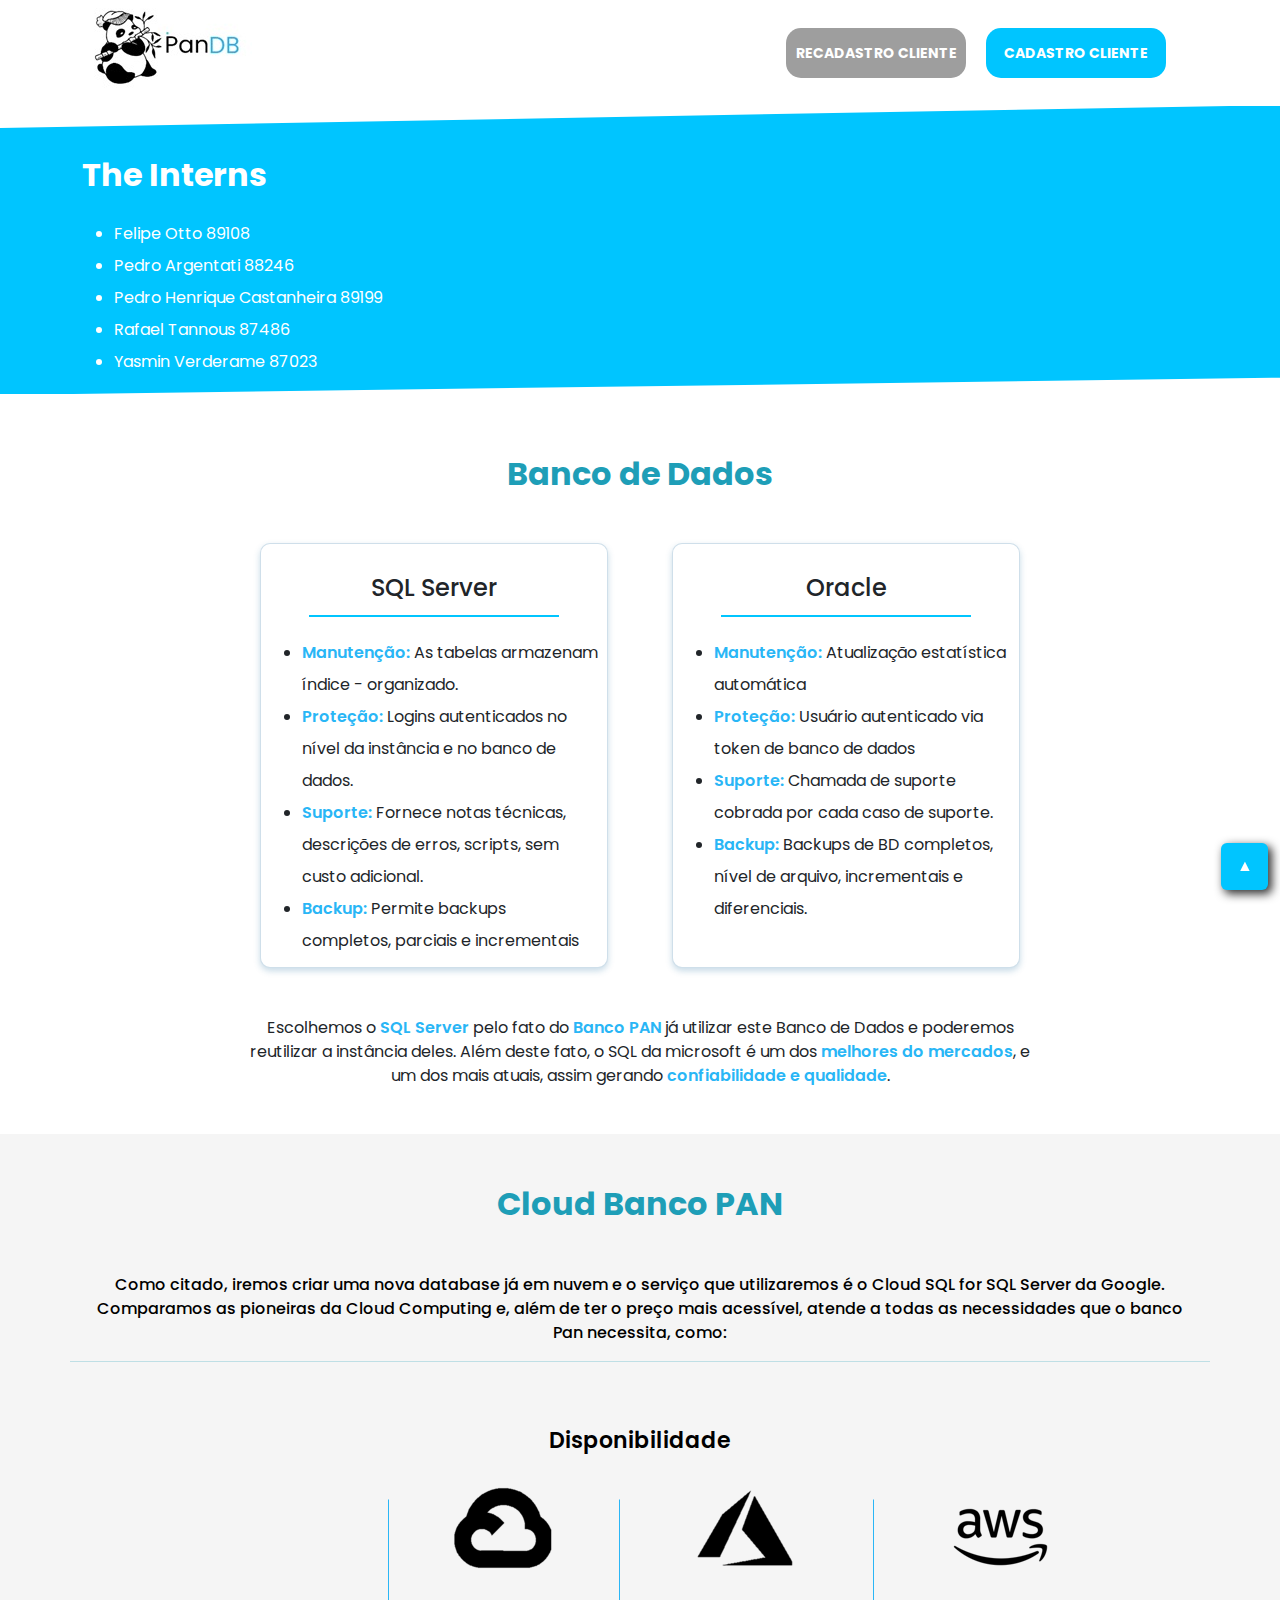
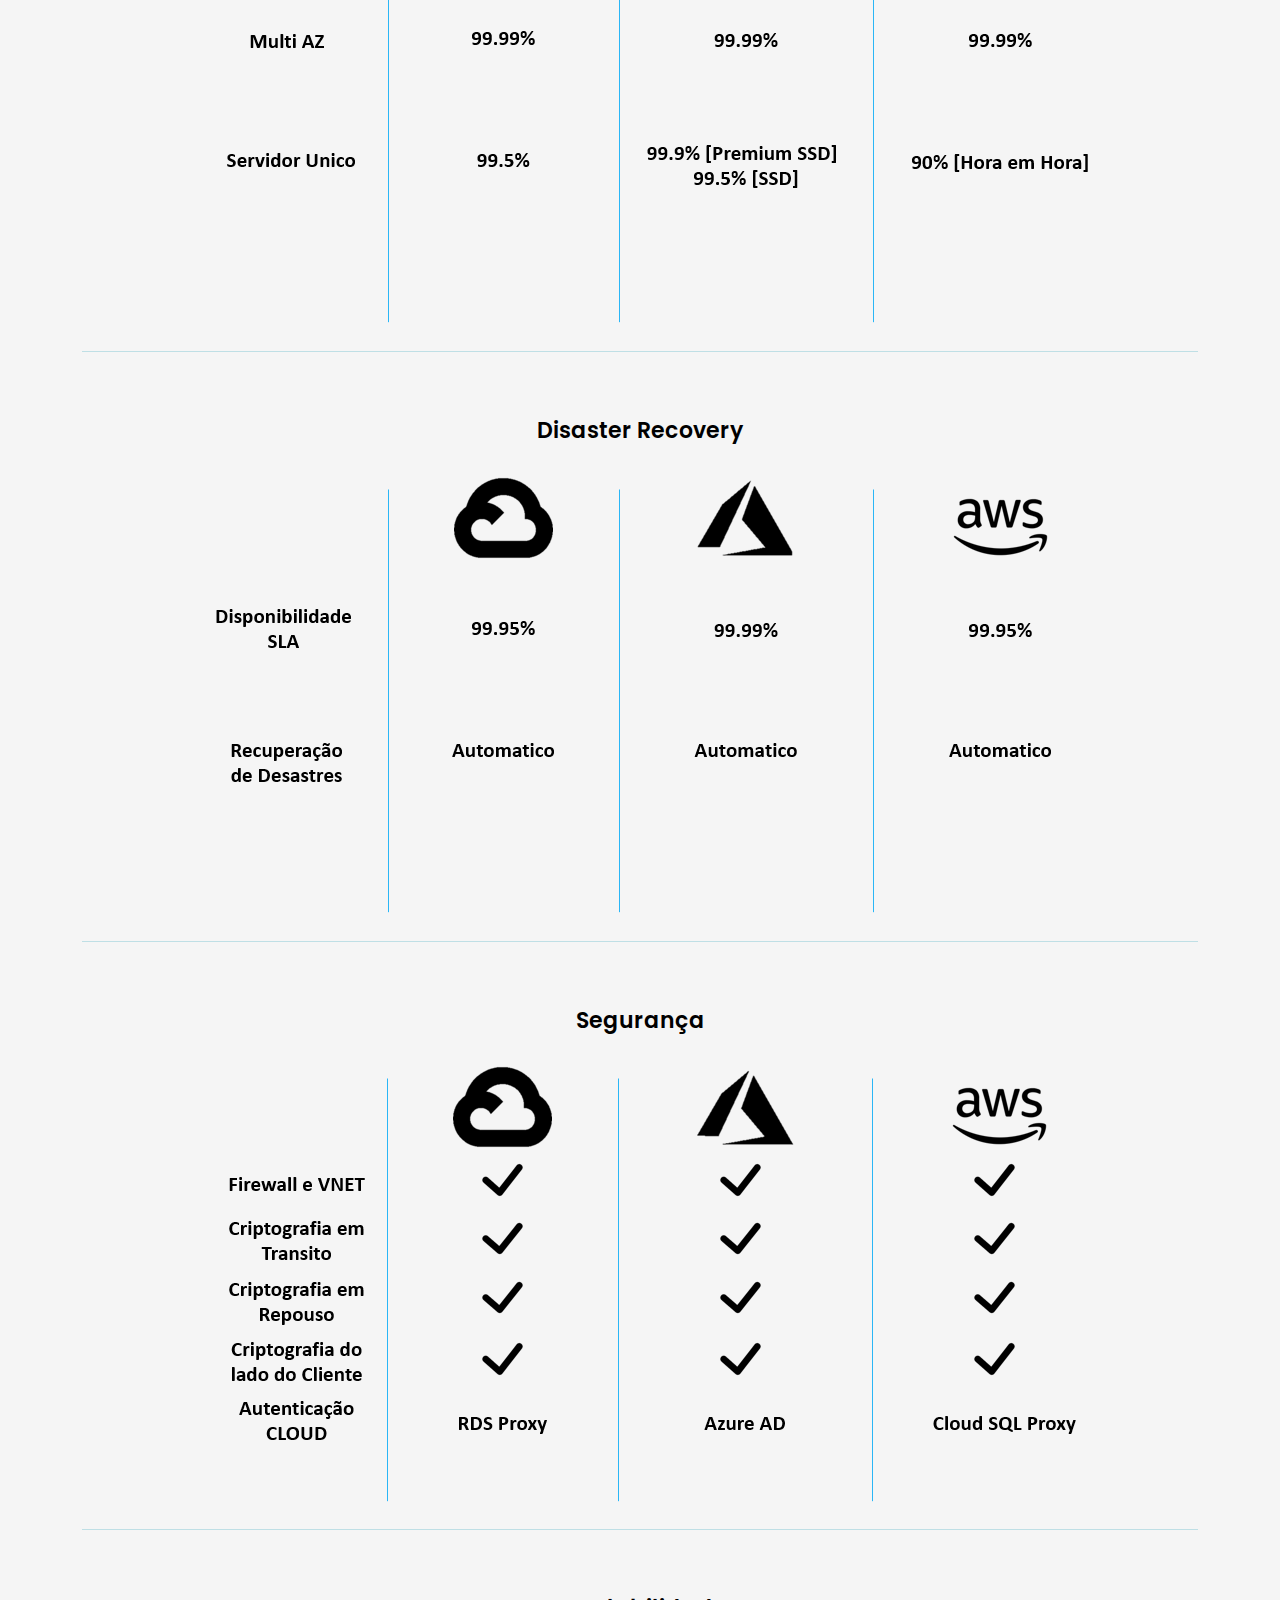
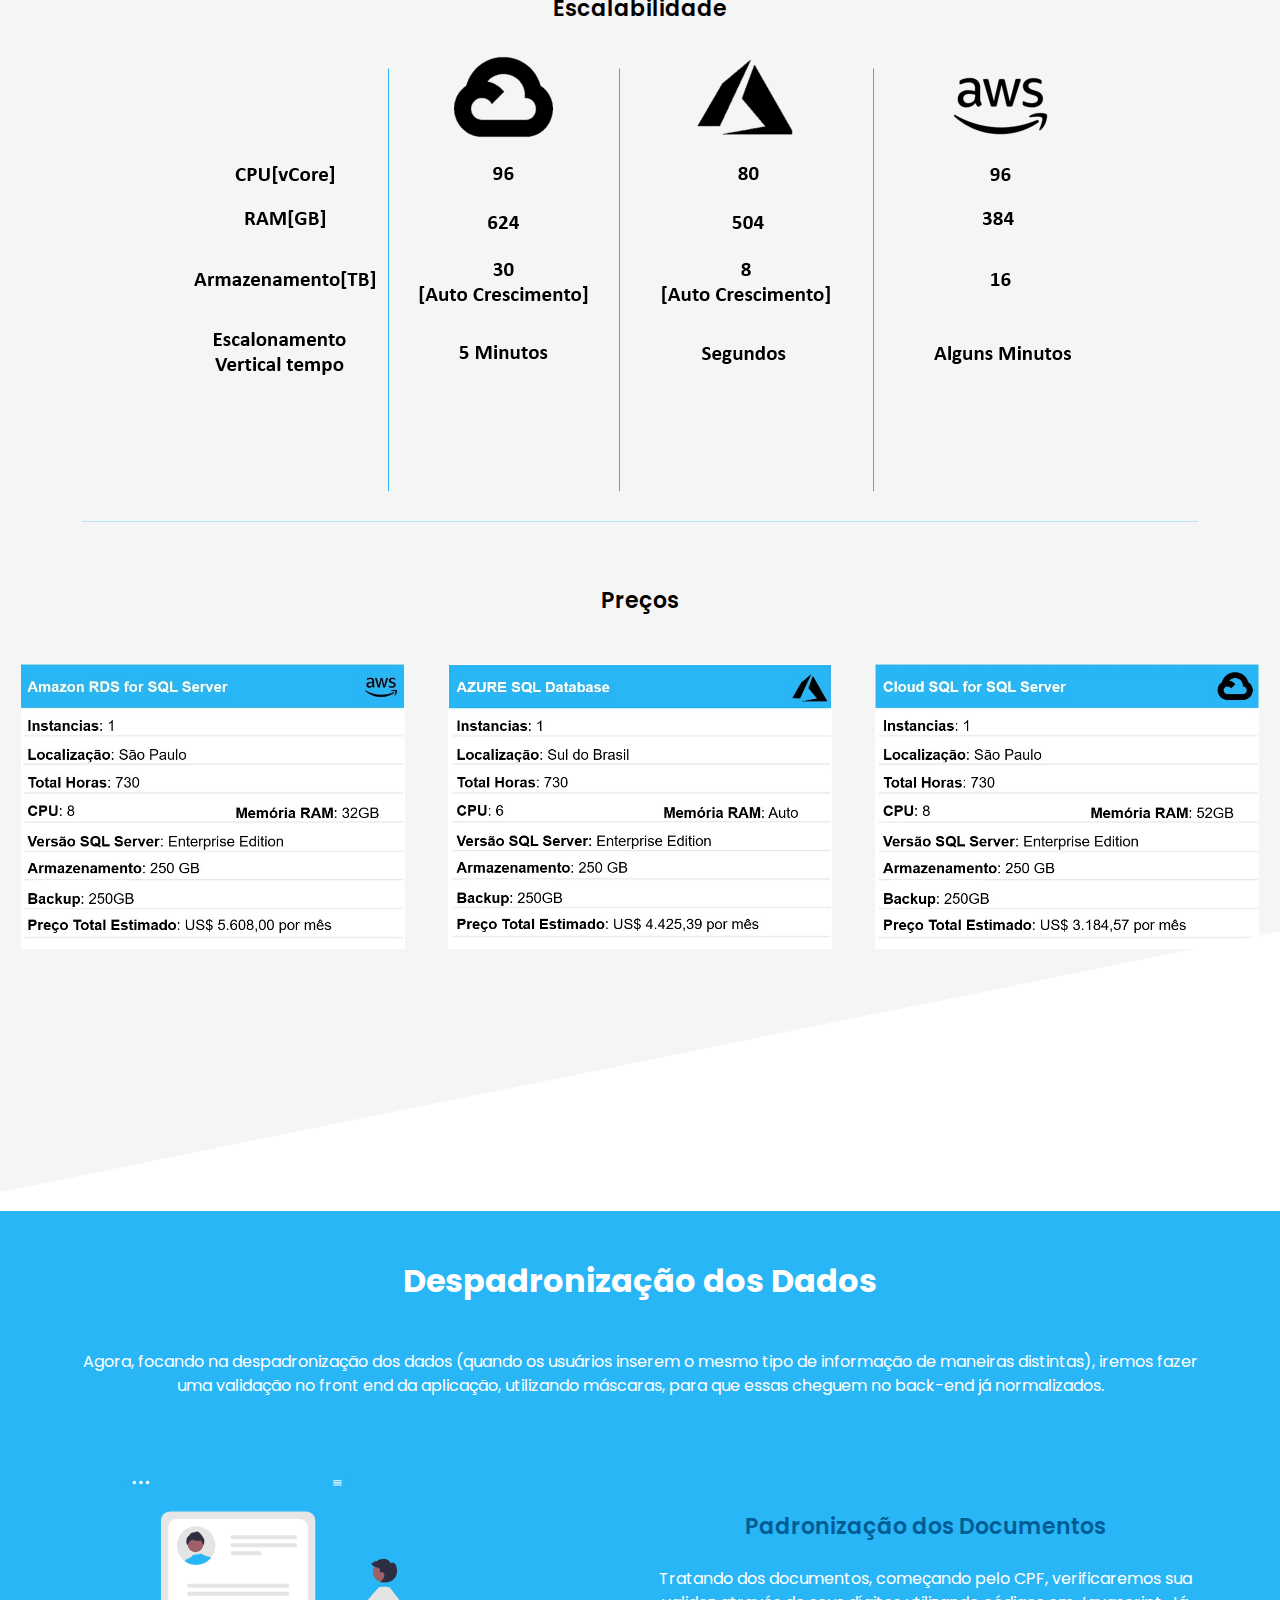
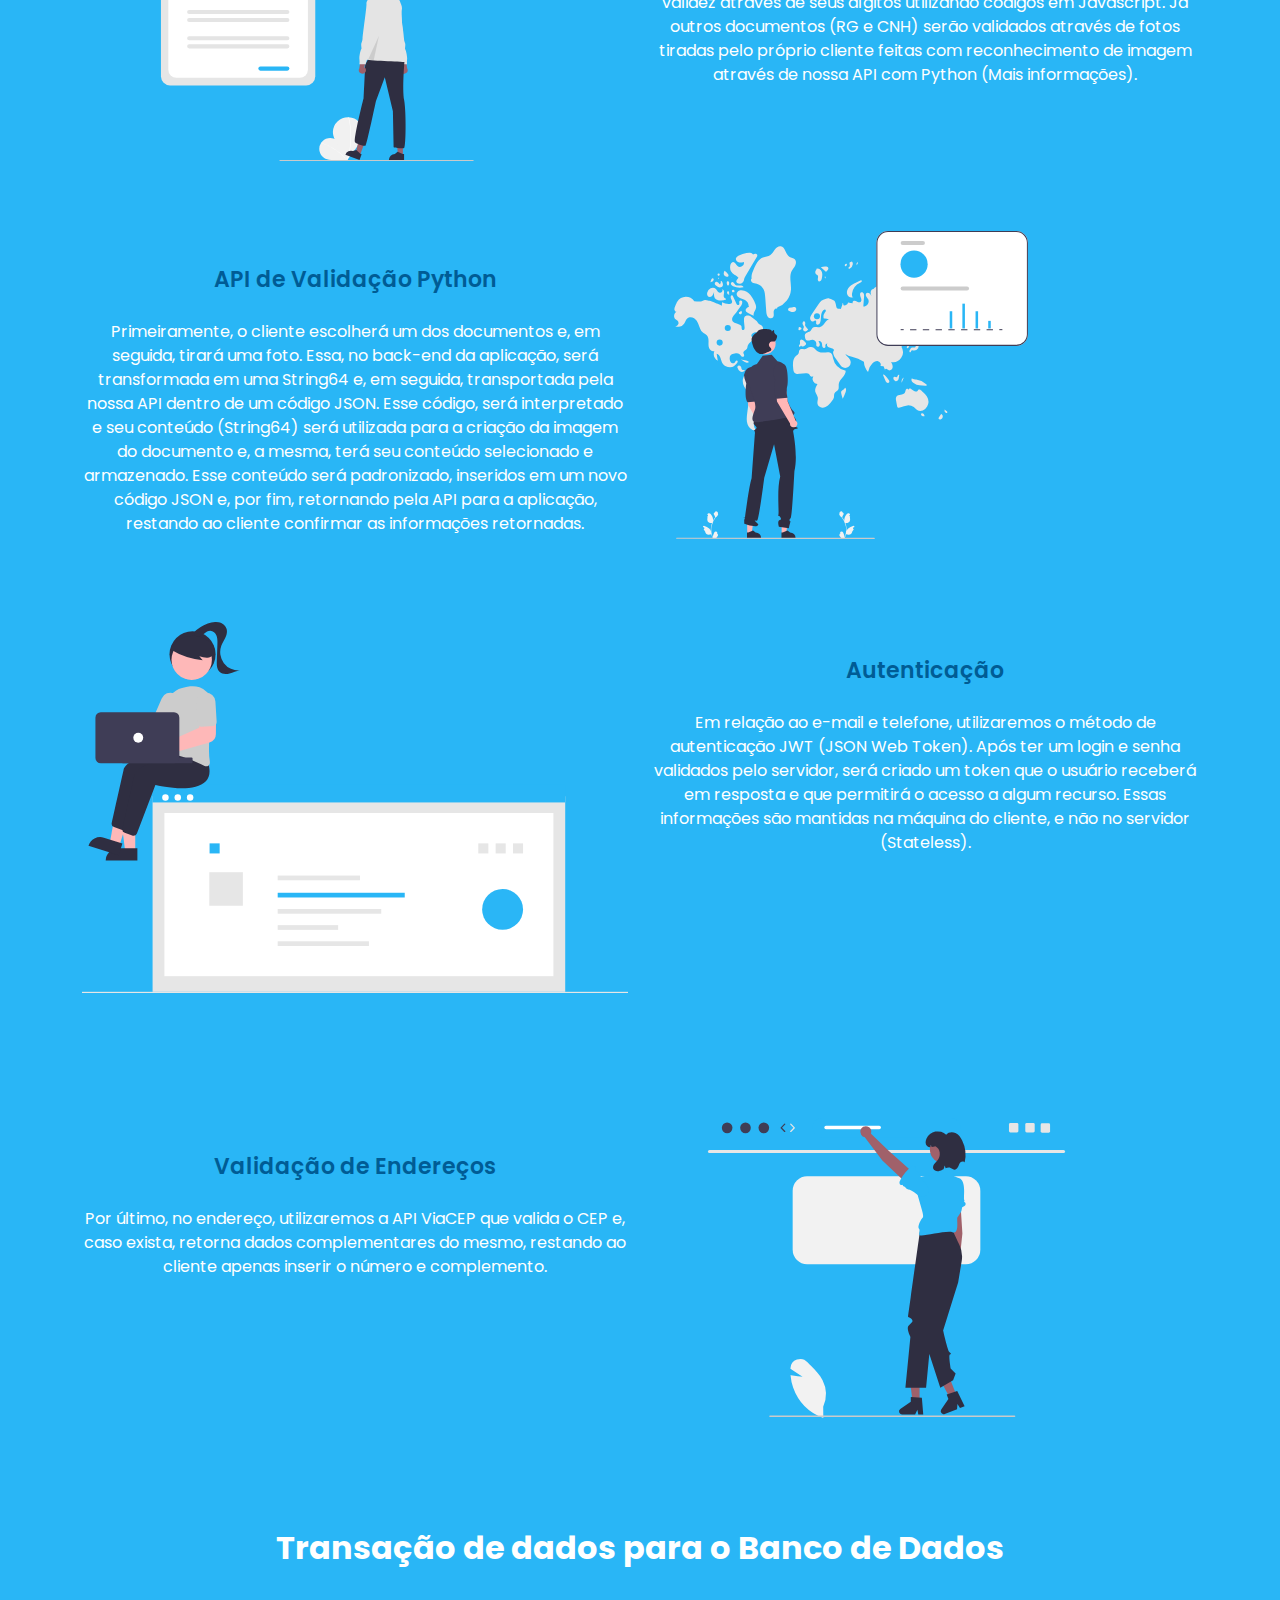
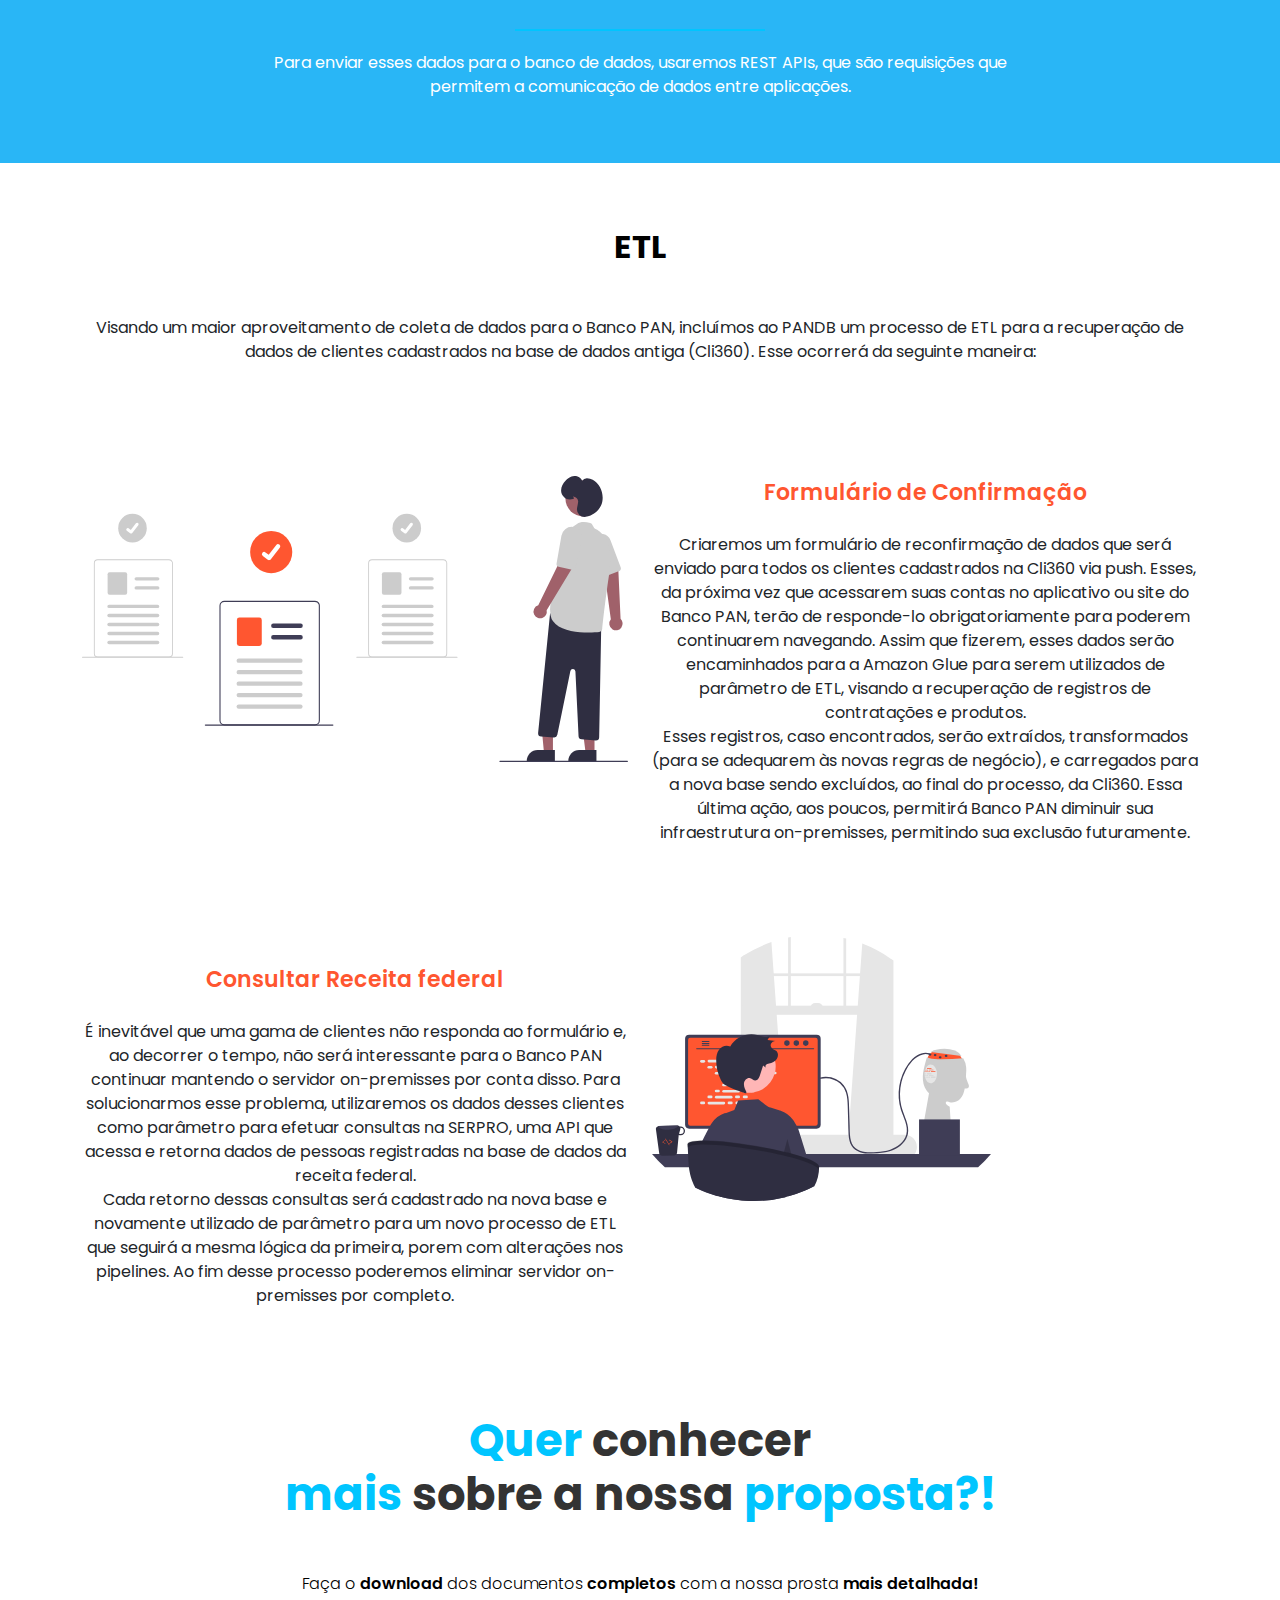
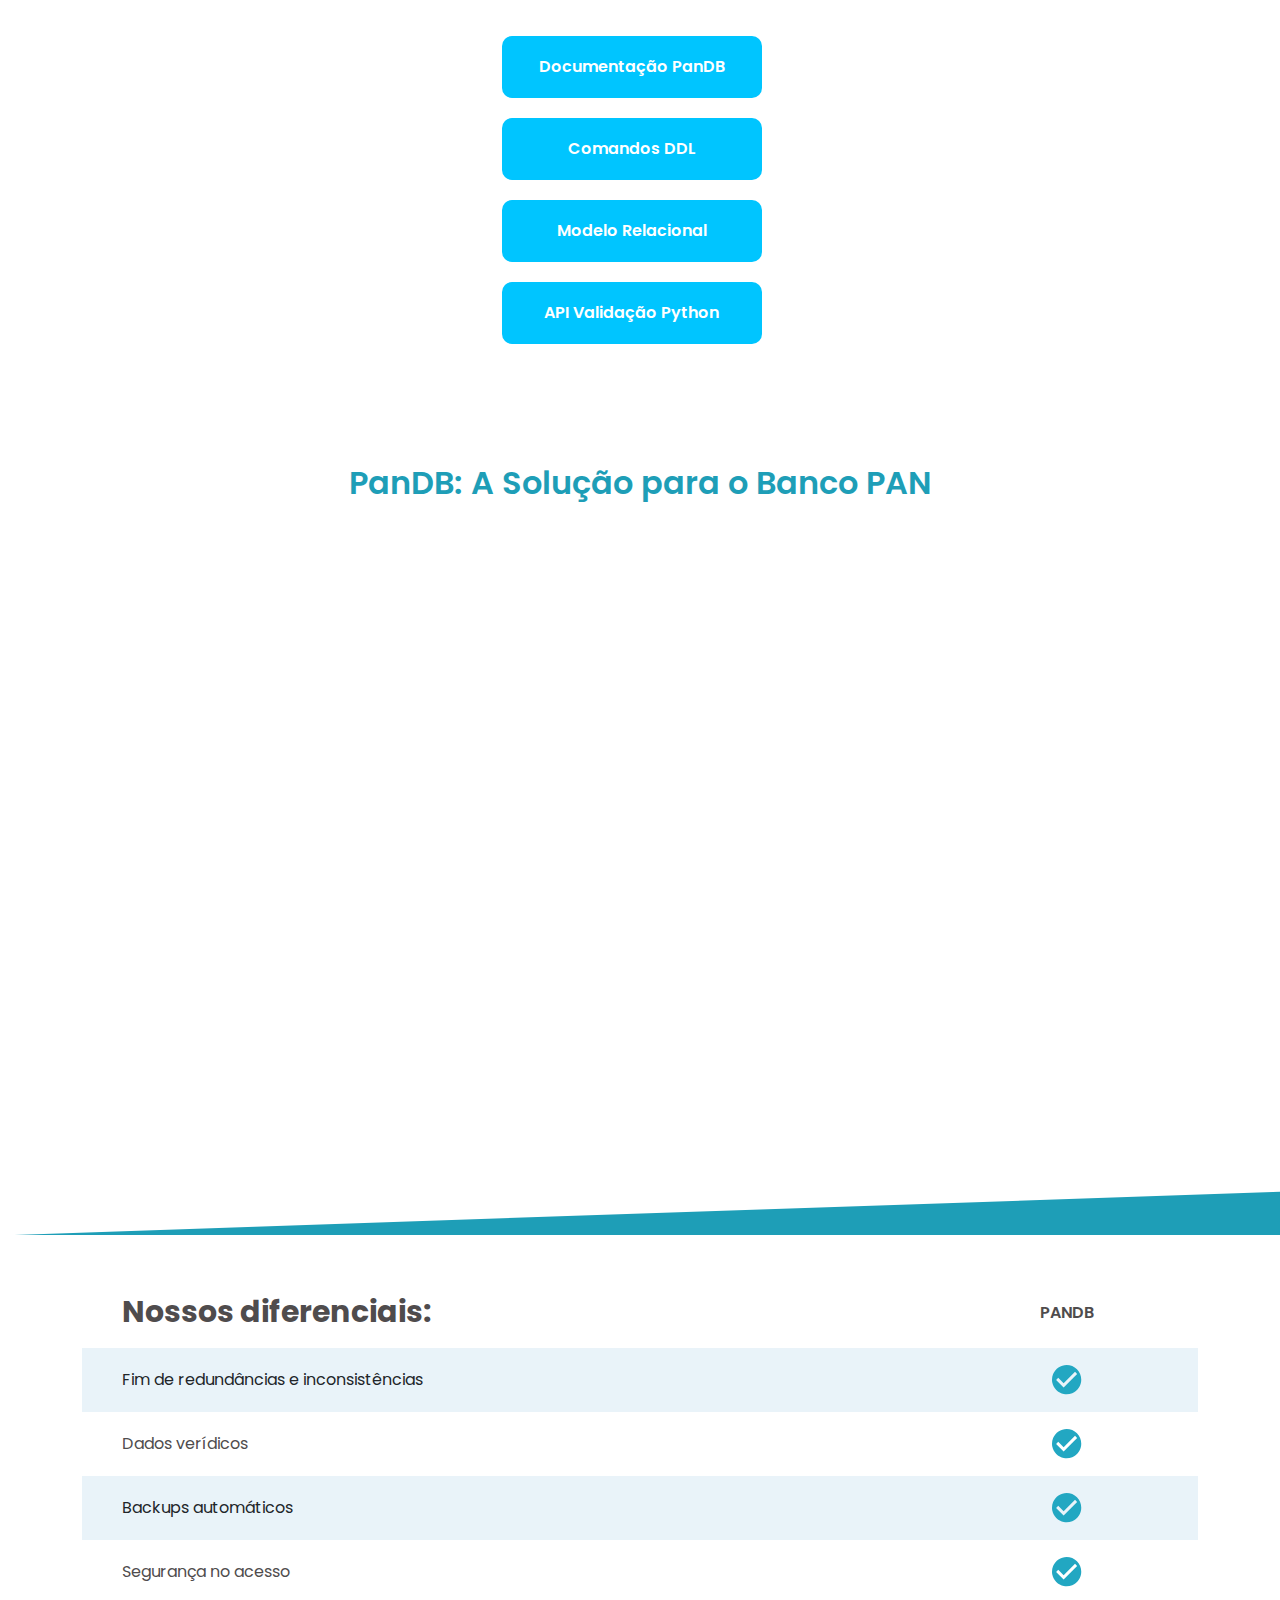
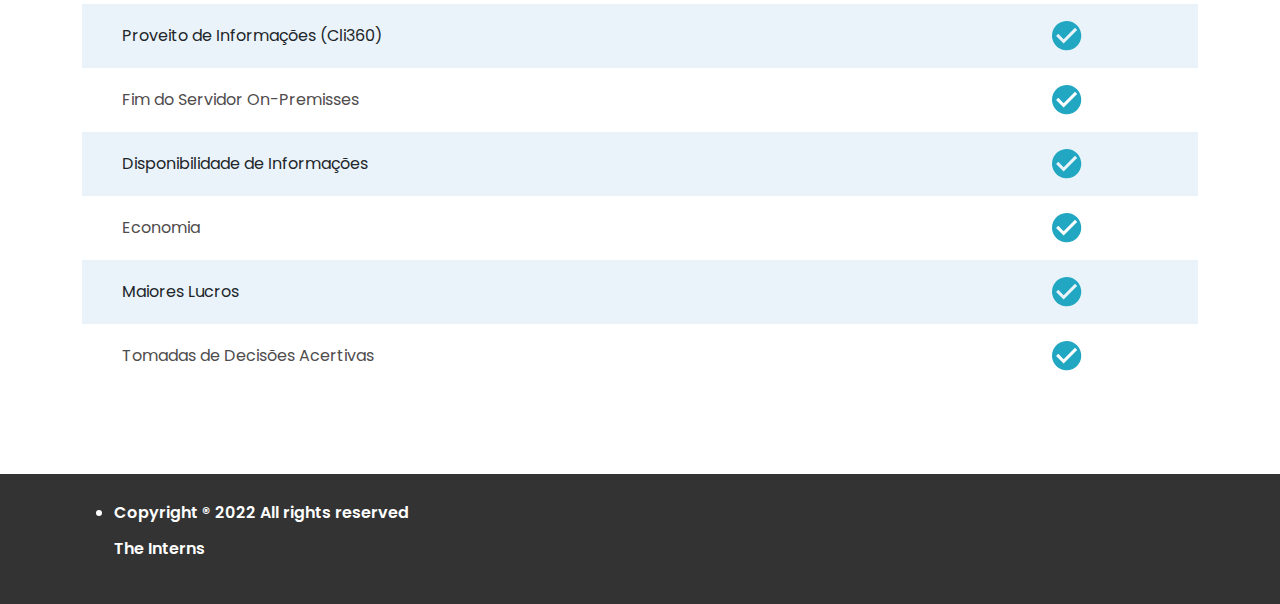
==== commit 430f68e3: "correcoes css e html" ====
--- a/index.html
+++ b/index.html
@@ -11,7 +11,7 @@
 </head>
 
 <body>
-  <header>
+  <header class="header">
     <div class="container">
       <nav class="navbar navbar-expand-lg">
         <div class="container-fluid">
@@ -24,10 +24,10 @@
           </button>
           <div class="collapse navbar-collapse nav" id="navbarNav">
             <ul class="navbar-nav">
-              <li class="nav-item"><a href="./cliente-area.html"><button class="client">Exemplo Recadastro</button></a>
+              <li class="nav-item"><a href="./cliente-area.html"><button class="client">Recadastro Cliente</button></a>
               </li>
-              <li class="nav-item"><a href="./new-client.html"><button style="background-color: #00C5FF">Exemplo
-                    Cadastro</button></a></li>
+              <li class="nav-item"><a href="./new-client.html"><button style="background-color: #00C5FF">Cadastro
+                    Cliente</button></a></li>
             </ul>
           </div>
         </div>
@@ -60,6 +60,7 @@
   <section class="banco-dados" id="banco-dados">
     <div class="itemsbp">
       <div class="row">
+        <h2 class="title_bd">Banco de Dados</h2>
         <div class="col-md-6">
           <div class="itembp">
             <h4>SQL Server</h4>
@@ -100,38 +101,40 @@
       <div class="row">
         <div class="col">
           <h2 id="cloud">Cloud Banco PAN</h2>
-          <p class="cloud-p">Escolhemos o <span>Como citado, iremos criar uma nova database já em nuvem e o serviço que utilizaremos é o Cloud SQL for SQL
+          <p class="cloud-p">Como citado, iremos criar uma nova database já em nuvem e o serviço que utilizaremos é o
+            Cloud SQL for SQL
             Server da Google. Comparamos as pioneiras da Cloud Computing e, além de ter o preço mais acessível, atende a
             todas as necessidades que o banco Pan necessita, como:</p>
         </div>
-      </div>
-      <div class="items">
-        <div class="item">
-          <div class="icon">
-          </div>
-          <p>Disponibilidade</p>
-        </div>
-        <div class="item">
-          <div class="icon">
-          </div>
-          <p>Disaster Recovery</p>
-        </div>
-        <div class="item">
-          <div class="icon notebook">
-          </div>
-          <p>Escalabilidade</p>
-        </div>
-        <div class="item">
-          <div class="icon">
-          </div>
-          <p>Segurança</p>
-        </div>
-        <div class="item">
-          <div class="icon">
-          </div>
-          <p>Preços</p>
-        </div>
-      </div>
+        <hr>
+      </div>
+      <div class="cloud">
+        <h4 class="linha-abs">Disponibilidade</h4>
+        <div class="cloud-imagem">
+          <img src="/assets/images/disponibilidade.png" alt="Disponibilidade Clouds">
+        </div>
+        <hr>
+        <h4 class="linha-abs">Disaster Recovery</h4>
+        <div class="cloud-imagem">
+          <img src="/assets/images/disasterrecovery.png" alt="Disaster Recovery Clouds">
+        </div>
+        <hr>
+        <h4 class="linha-abs">Segurança</h4>
+        <div class="cloud-imagem"><img src="/assets/images/seguranca.png" alt="Seguranças Clouds"></div>
+        <hr>
+        <h4 class="linha-abs">Escalabilidade</h4>
+        <div><img src="/assets/images/escalabilidade.png" alt="Disaster Recovery Clouds"></div>
+        <hr class="hr-cloud">
+      </div>
+    </div>
+
+    </div>
+    </div>
+    <h4 class="linha-abs">Preços</h4>
+    <div class="cloud-preco">
+      <img class="cloud-imagem-preco" src="/assets/images/table-amazonrds.jpeg" alt="">
+      <img class="cloud-imagem-preco" src="/assets/images/table-azure.jpeg" alt="">
+      <img class="cloud-imagem-preco" src="/assets/images/table-cloud.jpeg" alt="">
     </div>
     </div>
   </section>
@@ -141,7 +144,7 @@
       <div class="pages" id="padronizacao">
         <div class="container center-padron">
           <div class="row" style="margin-bottom: 70px;">
-            <h2 class="pages-title">Despadronização dos Dados</h2>
+            <h2 class="title_desp_dado">Despadronização dos Dados</h2>
             <p class="pages-p">Agora, focando na despadronização dos dados (quando os usuários inserem o mesmo tipo de
               informação de
               maneiras distintas), iremos fazer uma validação no front end da aplicação, utilizando máscaras, para que
@@ -153,20 +156,24 @@
               <p class="padronizacao-item-p"> <span class="padronizacao-item-title">Padronização dos
                   Documentos</span><br><br>
 
-                Tratando dos documentos, começando pelo CPF, verificaremos sua validez através de seus dígitos. Já
-                outros documentos (RG e CNH) serão validados através de fotos tiradas pelo próprio cliente feitas com
-                reconhecimento de imagem.
+                Tratando dos documentos, começando pelo CPF, verificaremos sua validez através de seus dígitos
+                utilizando códigos em Javascript. Já outros documentos (RG e CNH) serão validados através de fotos
+                tiradas pelo próprio cliente feitas com reconhecimento de imagem através de nossa API com Python (Mais
+                informações).
               </p>
             </div>
           </div>
           <div class="row row-column-reverse-mobile" style="margin-bottom: 70px;">
             <div class="col-md-6">
-              <p class="padronizacao-item-p"> <span class="padronizacao-item-title">Inteligência
-                  Artificial</span><br><br>
-
-                Isso será feito por meio de uma inteligência artificial criada com Python, que receberá o documento
-                escolhido pelo cliente, extrairá os dados desses, e cadastrar no banco. Só que, antes disso, será
-                exposto para o usuário um formulário com todos os dados inseridos para serem confirmados.</p>
+              <p class="padronizacao-item-p"> <span class="padronizacao-item-title">API de Validação
+                  Python</span><br><br>
+
+                Primeiramente, o cliente escolherá um dos documentos e, em seguida, tirará uma foto. Essa, no back-end
+                da aplicação, será transformada em uma String64 e, em seguida, transportada pela nossa API dentro de um
+                código JSON. Esse código, será interpretado e seu conteúdo (String64) será utilizada para a criação da
+                imagem do documento e, a mesma, terá seu conteúdo selecionado e armazenado. Esse conteúdo será
+                padronizado, inseridos em um novo código JSON e, por fim, retornando pela API para a aplicação, restando
+                ao cliente confirmar as informações retornadas.</p>
             </div>
             <div class="col-md-6">
               <img src="./assets/images/api.svg" alt="" class="img-fluid">
@@ -199,7 +206,7 @@
             </div>
           </div>
 
-          <h2 class="pages-title" style="text-align: center;">Transação de dados para o Banco de Dados</h2>
+          <h2 class="title_etl" style="text-align: center;">Transação de dados para o Banco de Dados</h2>
           <span class="detail"></span>
           <p class="pages-transacao" style="text-align: center;">Para enviar esses dados para o banco de dados, usaremos
             REST
@@ -217,31 +224,43 @@
       <div class="pages" id="etl">
         <div class="container">
           <div class="row" style="margin-bottom: 70px;">
-            <h2 class="pages-title" style="text-align: center; margin-top: 4rem;">ETL</h2>
-            <p class="pages-p" style="text-align: center;">Processo de ETL para que o PAN não perca dados de seus
-              clientes cadastrados na Cli360.
-              Formulário de confirmação de dados e o enviaremos para todos clientes da base antiga via push.</p>
+            <h2 class="title_etl" style="text-align: center; margin-top: 4rem;">ETL</h2>
+            <p class="pages-p" style="text-align: center;">Visando um maior aproveitamento de coleta de dados para o
+              Banco PAN, incluímos ao PANDB um processo de ETL para a recuperação de dados de clientes cadastrados na
+              base de dados antiga (Cli360). Esse ocorrerá da seguinte maneira:</p>
             <div class="col-md-6">
               <img style="margin-top: 32px" src="./assets/images/undraw_reviewed_docs_re_9lmr.svg" alt=""
                 class="img-fluid">
             </div>
             <div class="col-md-6 item-etl">
-              <p class="padronizacao-item-p"> <span style="color: #FF5630;" class="padronizacao-item-title">Padronização
-                  dos Documentos</span><br><br>
-                Clientes que responderem terão seus dados cadastrados na nova base e, além disso, esses serão enviados
-                para a AWS Glue como parâmetro de ETL, visando a recuperação de registros de contratações. Esses
-                registros, caso encontrados, serão extraídos, transformados (para se adequarem às novas regras de
-                negócio), e carregados para a nova base, sendo excluídos da Cli360 ao final do processo.
+              <p class="padronizacao-item-p"> <span style="color: #FF5630;" class="padronizacao-item-title">Formulário
+                  de Confirmação</span><br><br>
+                Criaremos um formulário de reconfirmação de dados que será enviado para todos os clientes cadastrados na
+                Cli360 via push. Esses, da próxima vez que acessarem suas contas no aplicativo ou site do Banco PAN,
+                terão de responde-lo obrigatoriamente para poderem continuarem navegando. Assim que fizerem, esses dados
+                serão encaminhados para a Amazon Glue para serem utilizados de parâmetro de ETL, visando a recuperação
+                de registros de contratações e produtos. <br>
+                Esses registros, caso encontrados, serão extraídos, transformados (para se adequarem às novas regras de
+                negócio), e carregados para a nova base sendo excluídos, ao final do processo, da Cli360. Essa última
+                ação, aos poucos, permitirá Banco PAN diminuir sua infraestrutura on-premisses, permitindo sua exclusão
+                futuramente.
+
               </p>
             </div>
           </div>
           <div class="row row-column-reverse-mobile" style="margin-bottom: 70px;">
             <div class="col-md-6 item-etl">
-              <p class="padronizacao-item-p"> <span class="padronizacao-item-title" style="color: #FF5630;">Inteligência
-                  Artificial</span><br><br>
-                Em relação aos clientes que não responderem o formulário após um grande período de tempo, utilizaremos
-                seus dados como parâmetro de consultas na ‘SERPRO’, uma API que acessa e retorna dados de pessoas
-                registrados na base da receita federal por uma determinada quantia.</p>
+              <p class="padronizacao-item-p"> <span class="padronizacao-item-title" style="color: #FF5630;">Consultar
+                  Receita federal</span><br><br>
+                É inevitável que uma gama de clientes não responda ao formulário e, ao decorrer o tempo, não será
+                interessante para o Banco PAN continuar mantendo o servidor on-premisses por conta disso. Para
+                solucionarmos esse problema, utilizaremos os dados desses clientes como parâmetro para efetuar consultas
+                na SERPRO, uma API que acessa e retorna dados de pessoas registradas na base de dados da receita
+                federal. <br>
+                Cada retorno dessas consultas será cadastrado na nova base e novamente utilizado de parâmetro para um
+                novo processo de ETL que seguirá a mesma lógica da primeira, porem com alterações nos pipelines. Ao fim
+                desse processo poderemos eliminar servidor on-premisses por completo.
+              </p>
             </div>
             <div class="col-md-6">
               <img src="./assets/images/undraw_firmware_re_fgdy.svg" alt="" class="img-fluid">
@@ -264,10 +283,10 @@
             prosta <span>mais
               detalhada!</span></p>
           <div class="buttons-download">
-            <a href="/assets/files/Documentacao.pdf"><button>Download Documentação</button></a>
-            <a href="/assets/files/script-ddl.txt"><button>Download do DDL</button></a>
-            <a href="/assets/files/diagrama.pdf"><button>Download do Diagrama</button></a>
-            <a href="/assets/files/apresentação the interns.pdf"><button>Download do PPT</button></a>
+            <a href="/assets/files/Documentacao.pdf" target="_blank"><button>Documentação PanDB</button></a>
+            <a href="/assets/files/script-ddl.txt" target="_blank"><button>Comandos DDL</button></a>
+            <a href="/assets/files/diagrama.pdf" target="_blank"><button>Modelo Relacional</button></a>
+            <a href="/assets/files/Documentação Python.pdf" target="_blank"><button>API Validação Python</button></a>
           </div>
         </div>
       </div>
@@ -275,7 +294,7 @@
   </div>
 
   <div class="video">
-    <h2 class="video-title">Assista ao nosso Pitch!</h2>
+    <h2 class="video-title">PanDB: A Solução para o Banco PAN</h2>
     <iframe width="100%" height="515" src="https://www.youtube.com/embed/bAVinJoEOZU" frameborder="0"
       allow="accelerometer; autoplay; encrypted-media; gyroscope; picture-in-picture" allowfullscreen></iframe>
   </div>
--- a/styles/style.css
+++ b/styles/style.css
@@ -10,9 +10,6 @@
   display: none;
 }
 
-header {
-  padding: 15px 0;
-}
 
 header .nav ul {
   display: flex;
@@ -209,7 +206,7 @@
 }
 
 .banner h1 {
-  margin-top: 90px;
+  margin-top: 50px;
   font-size: 32px;
   font-weight: 700;
   line-height: 37px;
@@ -366,13 +363,13 @@
 
 .download-paragrafo {
   max-width: 700px;
-  font-size: 20px;
+  font-size: 16px;
   font-weight: 300;
   margin-left: auto;
   margin-right: auto;
   margin-top: 20px;
   margin-bottom: 40px;
-  color: #4F4C4D;
+  color: #000000;
   text-align: center;
 }
 
@@ -434,12 +431,38 @@
   color: #fff;
 }
 
+.title_bd {
+  color: #1E9EB7;
+  text-align: center;
+  font-weight: 700;
+  margin-bottom: 50px;
+  font-size: 32px;
+  line-height: 39px;
+}
+
+.title_desp_dado {
+  color: #ffffff;
+  text-align: center;
+  font-weight: 700;
+  margin-bottom: 50px;
+  font-size: 32px;
+  line-height: 39px;
+}
+
+.title_etl {
+  color: #000000;
+  text-align: center;
+  font-weight: 700;
+  margin-bottom: 50px;
+  font-size: 32px;
+  line-height: 39px;
+}
 
 .how-it-works {
   /* background: #1E9EB7; */
   background-color: #f5f5f5;
+  padding: 50px 0px;
   color: #1E9EB7;
-  padding: 100px 0px;
   text-align: center;
   position: relative;
   background-size: contain;
@@ -509,9 +532,40 @@
   background: #fff;
 }
 
+.hr-cloud {
+  color: #00C5FF;
+}
+.linha-abs {
+  font-size: 22px !important;
+  font-weight: 600 !important;
+  margin: 50px 0px 25px 0px;
+  color: #000;
+}
+
+.cloud {
+  flex-direction: column;
+  display: flex;
+  width: 100%;
+}
+
+.cloud-imagem {}
+
+.cloud-imagem-preco {
+  width: 30%;
+}
+
+.cloud-preco {
+  display: flex;
+  justify-content: space-around;
+
+  margin-top: 50px;
+  width: 100%;
+  margin-bottom: 12rem;
+}
+
 .padronizacao-item-title {
-  color: #01579B;
-  font-size: 25px !important;
+  color: #005c95;
+  font-size: 22px !important;
   font-weight: 600 !important;
 }
 
@@ -552,12 +606,12 @@
 
 .more-info p {
   color: #fff;
-  font-size: 20px;
+  font-size: 16px;
 }
 
 .more-info p span {
   font-weight: 600;
-  font-size: 22px;
+  font-size: 20px;
 }
 
 .more-info h2 {
@@ -1018,6 +1072,14 @@
 
 @media (max-width: 768px) {
 
+  .update-form {
+    flex-direction: column;
+  }
+
+  form {
+    width: 100%;
+  }
+
   .container {
     padding-left: 30px;
     padding-right: 30px;
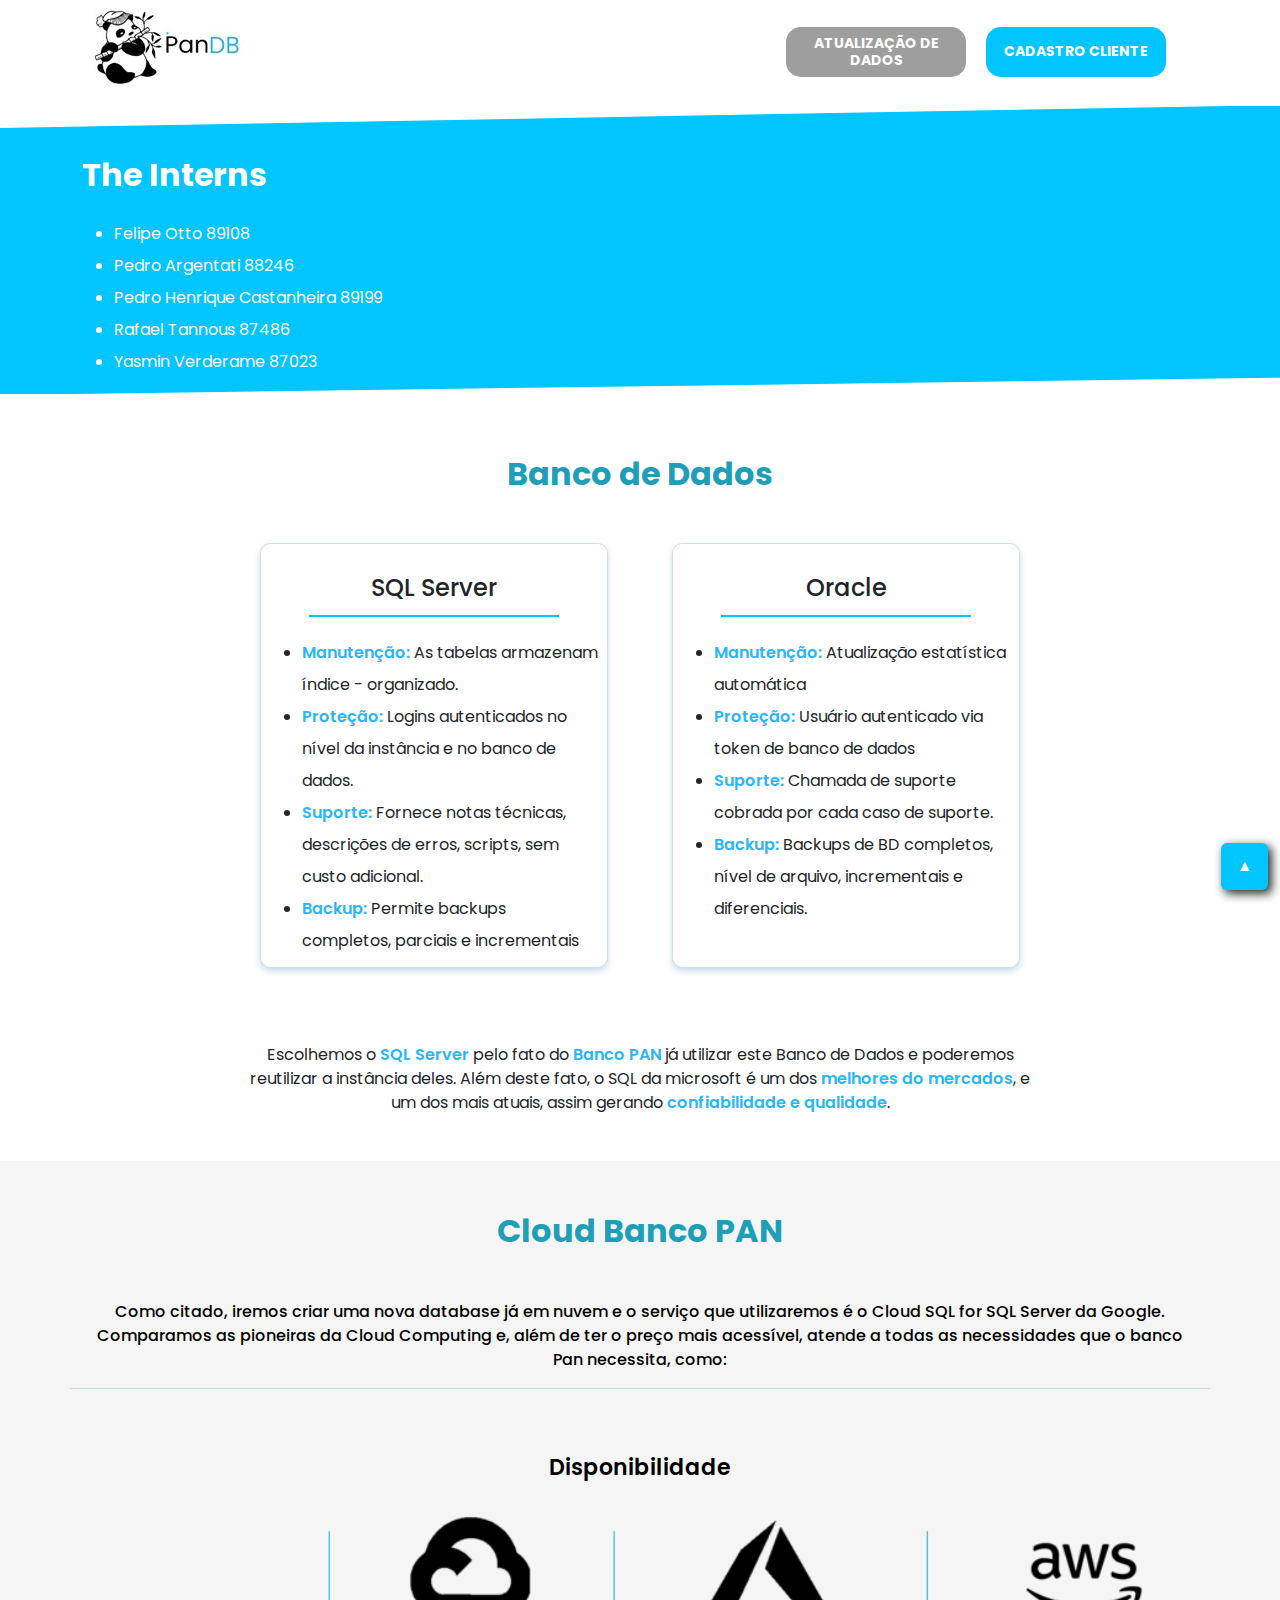
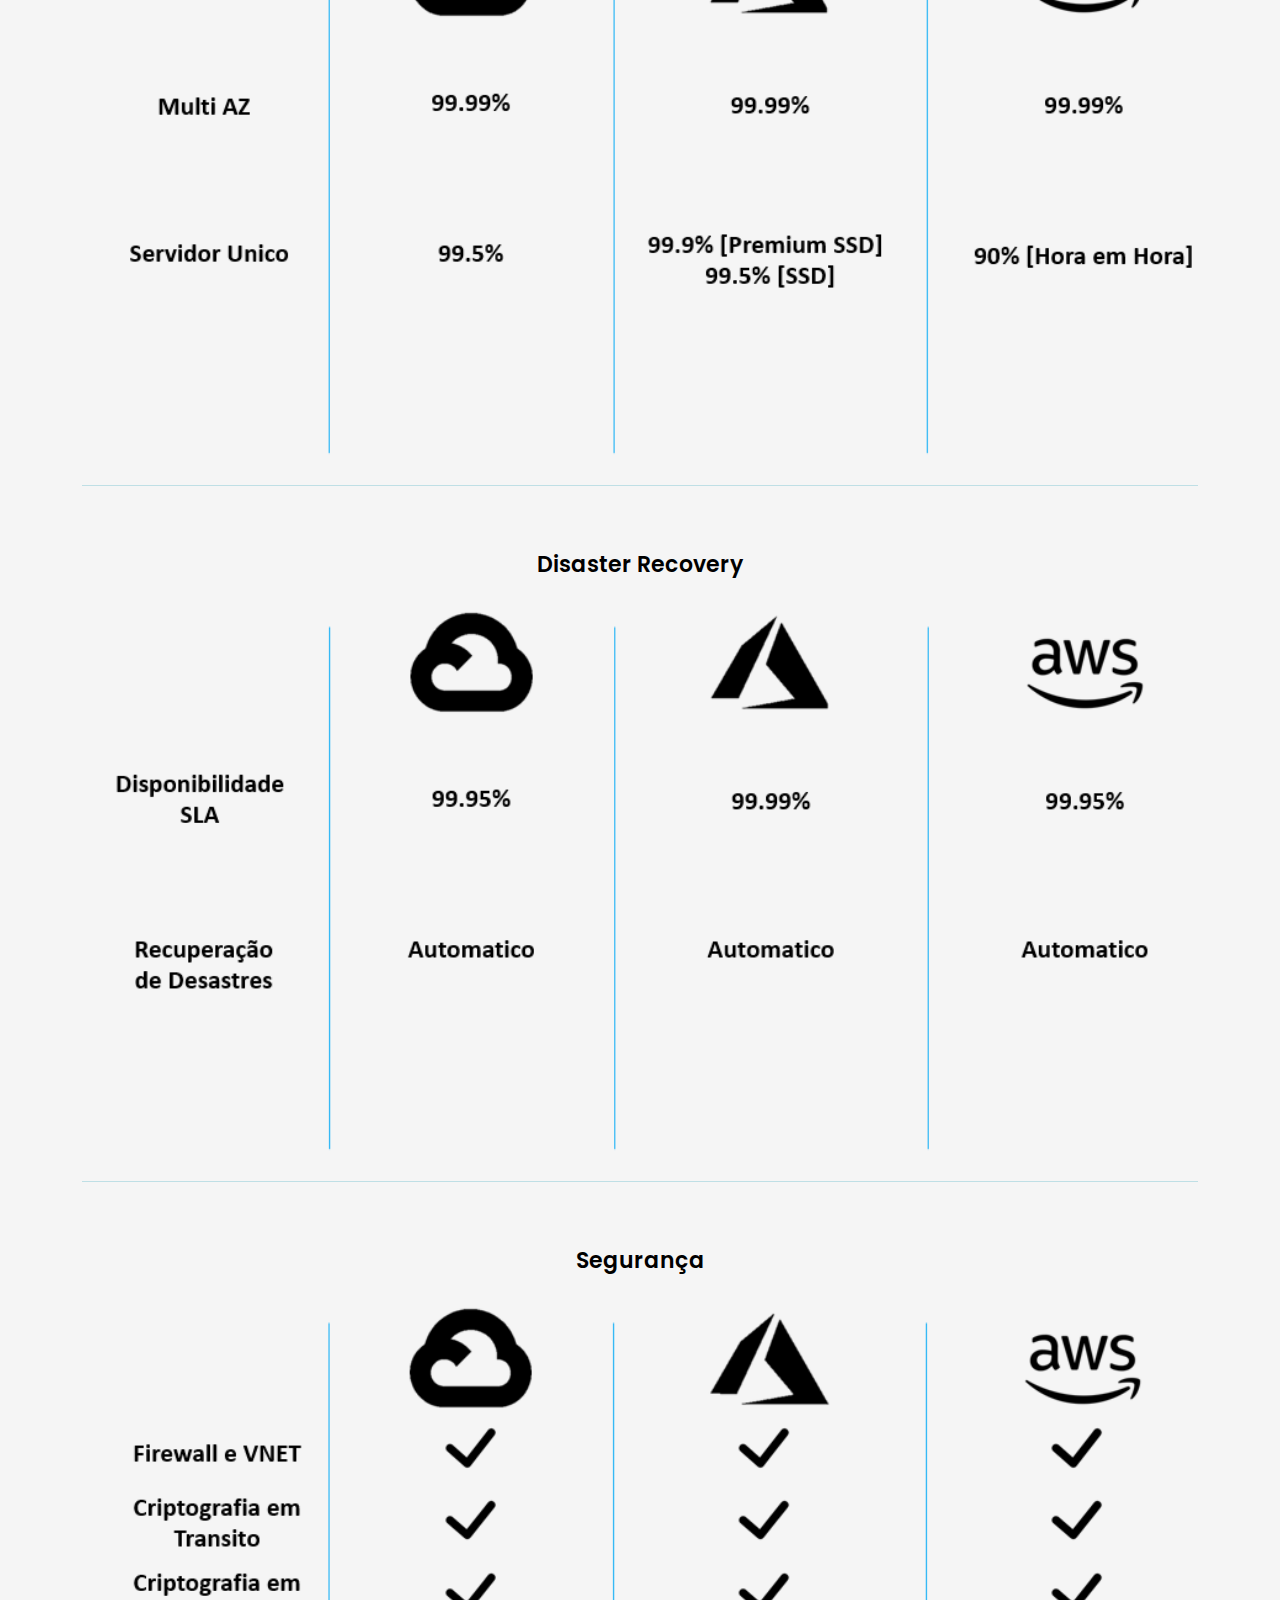
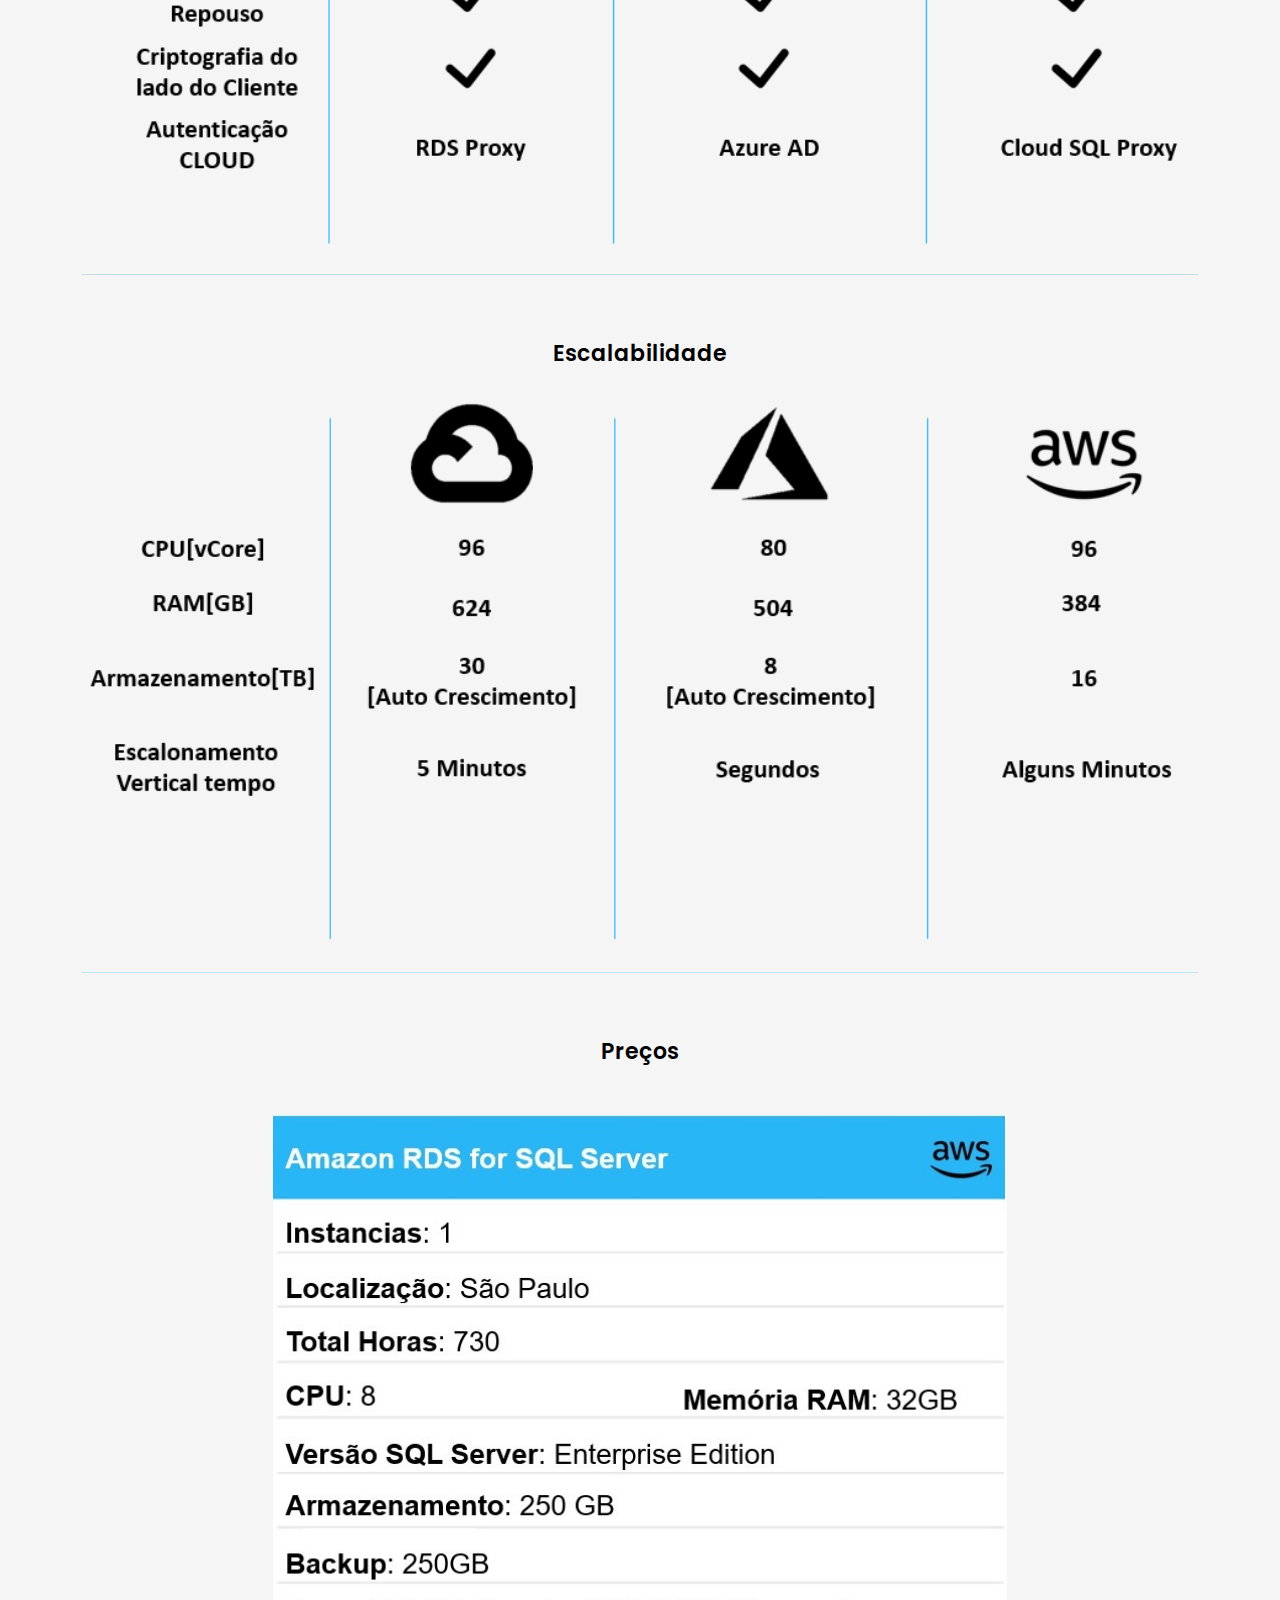
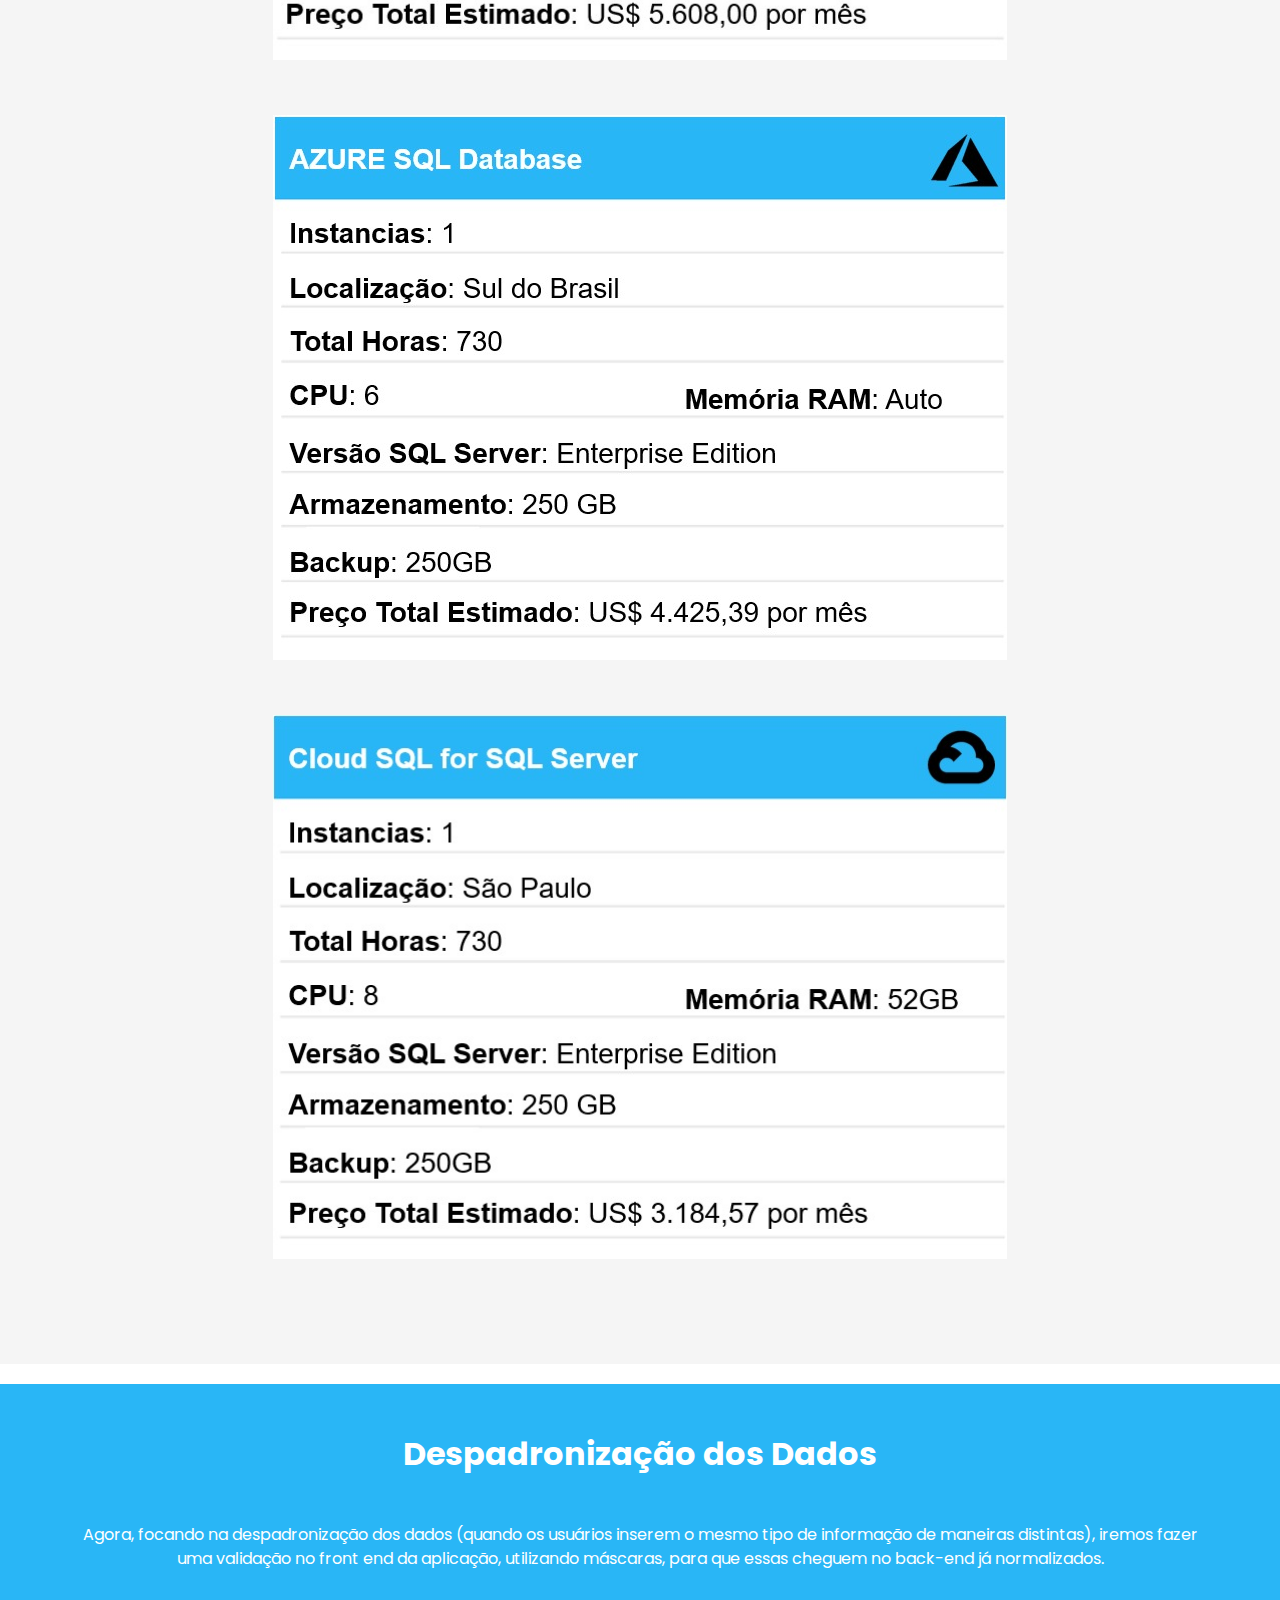
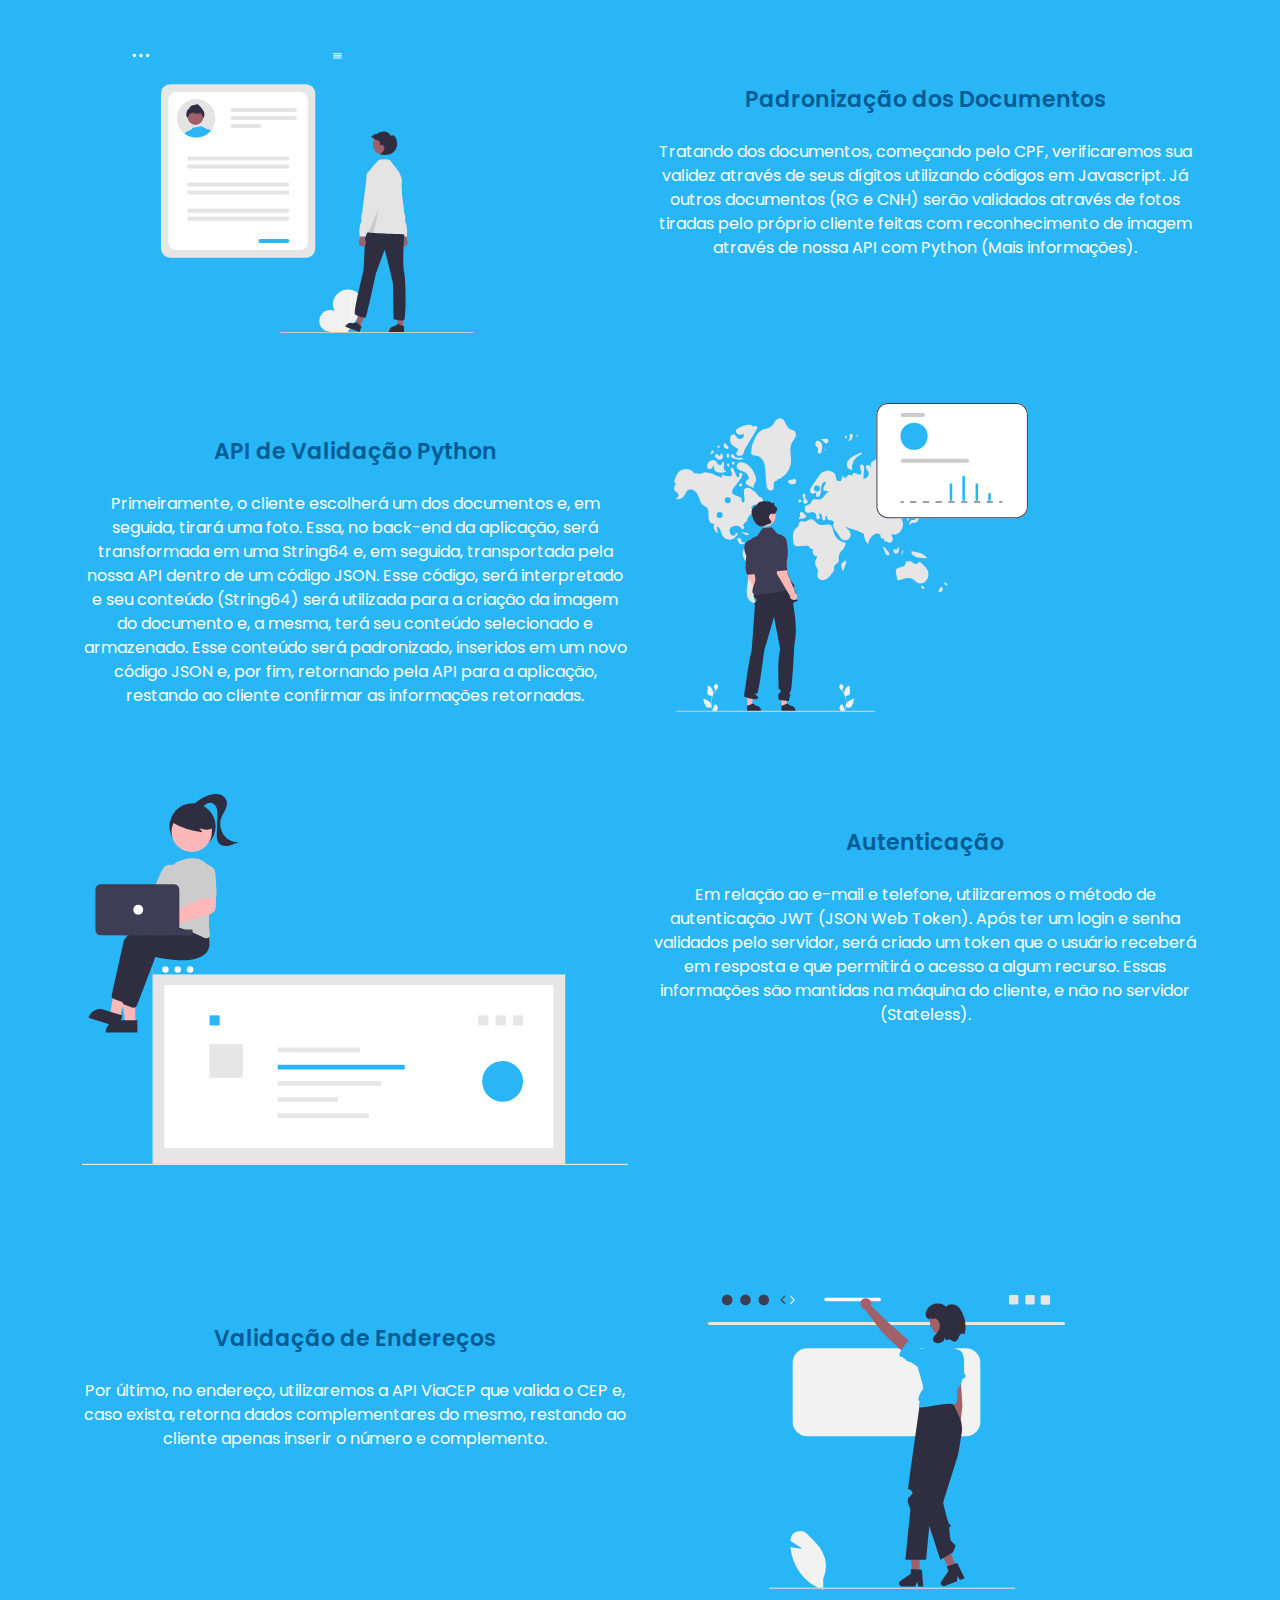
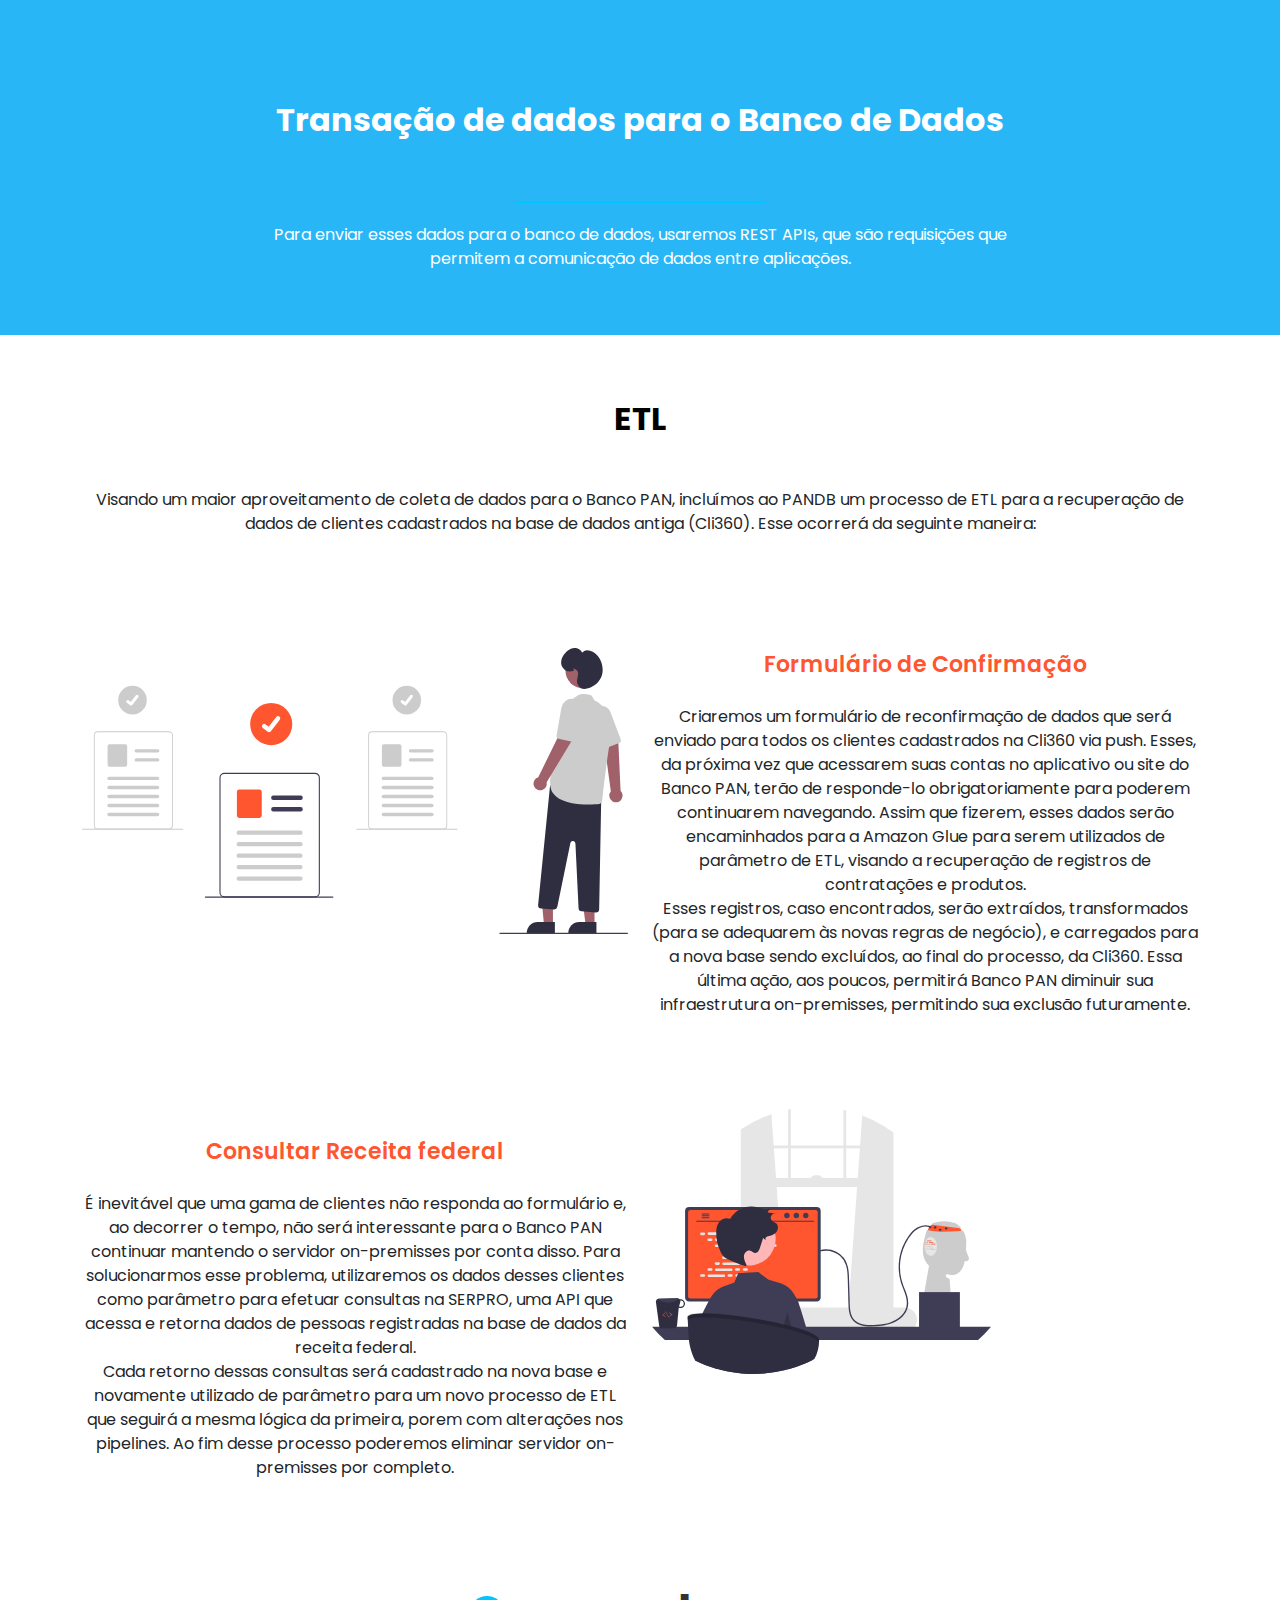
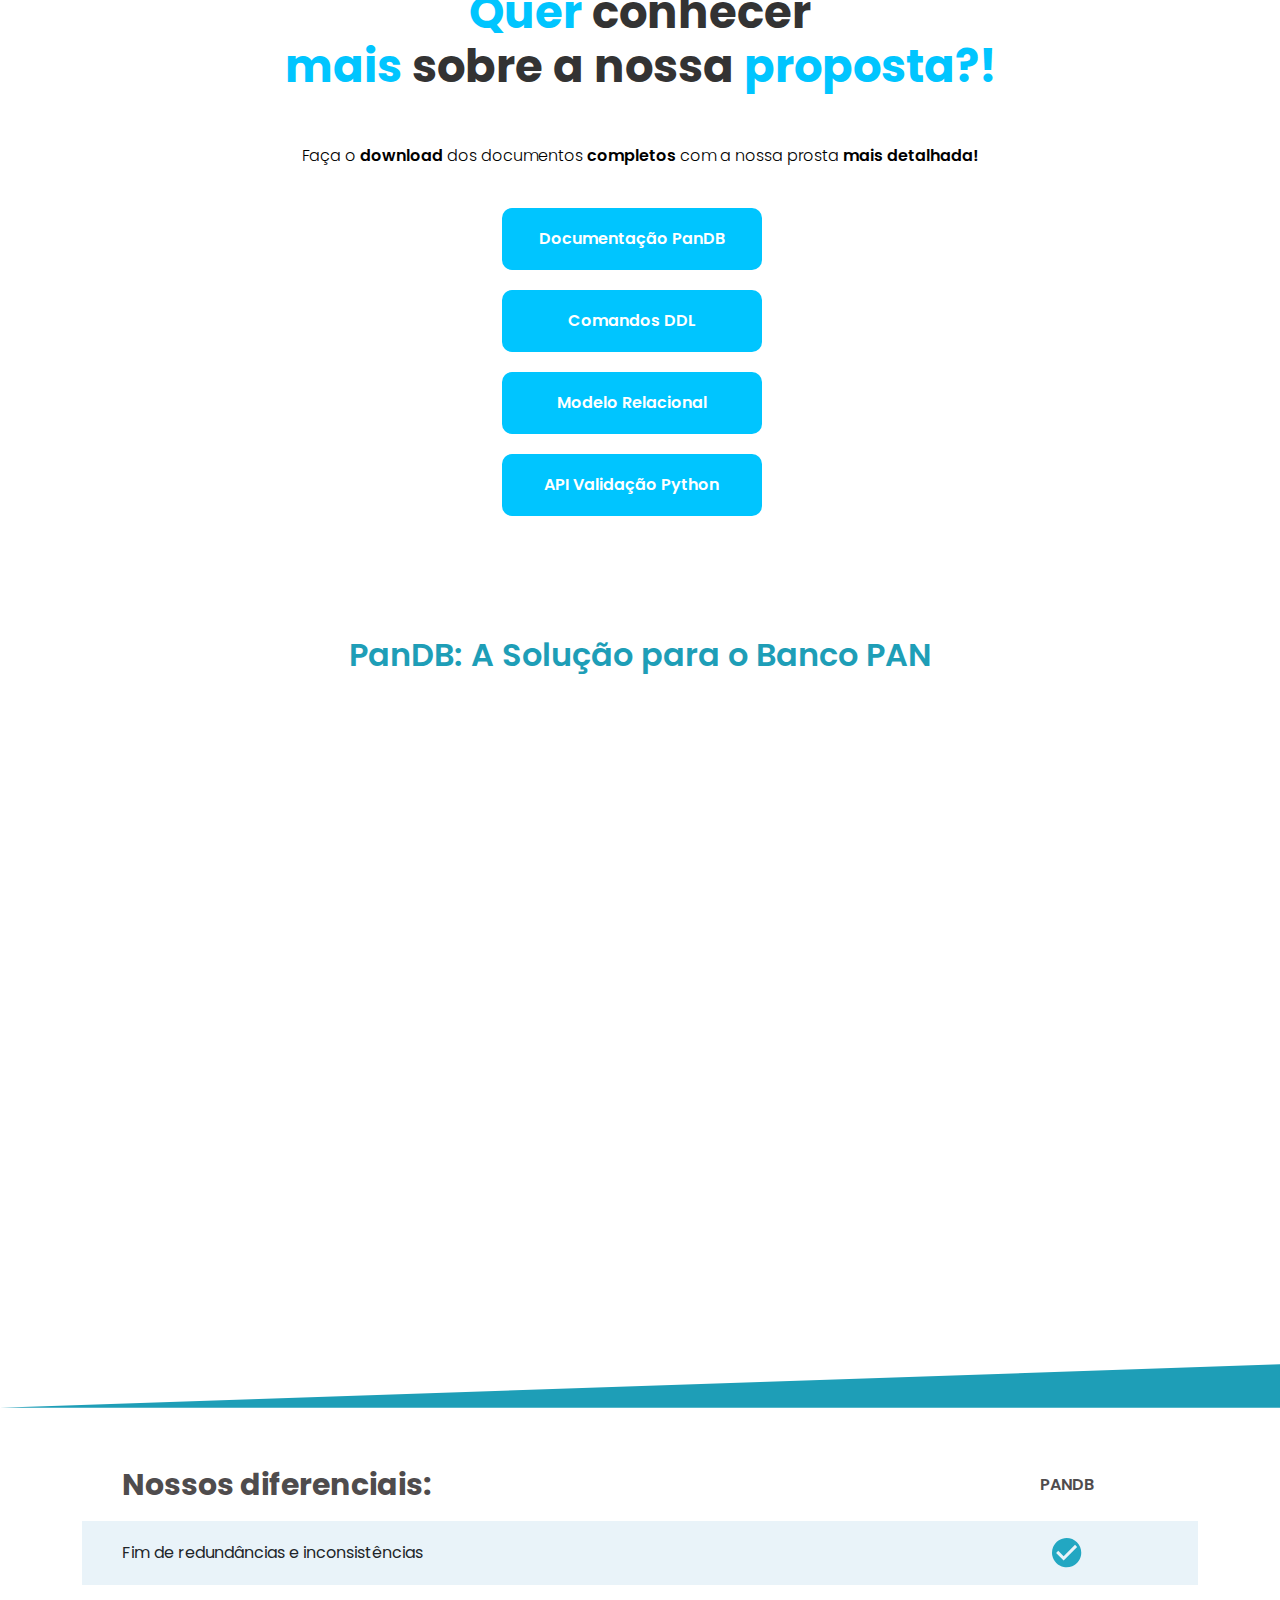
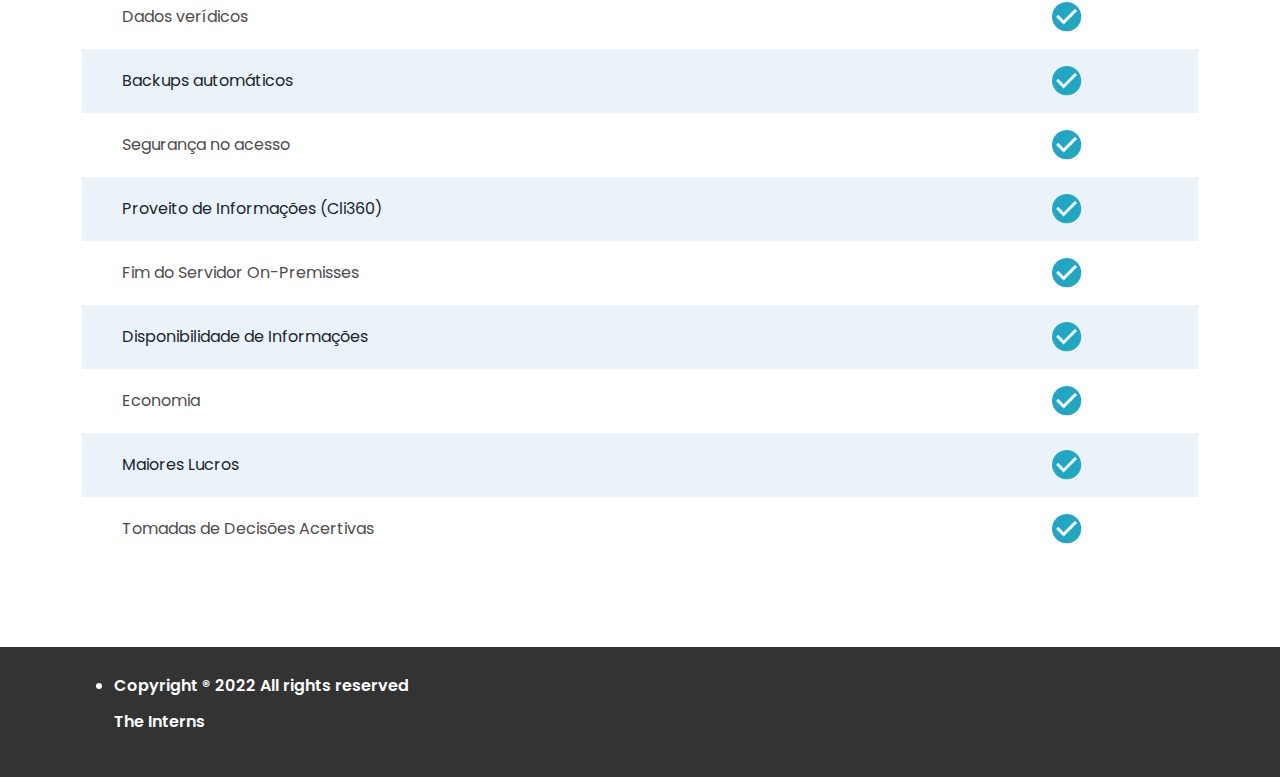
==== commit d880b8fe: "responsivo e tela de cadastro" ====
--- a/index.html
+++ b/index.html
@@ -2,7 +2,7 @@
 <html lang="en">
 
 <head>
-  <title>The Interns</title>
+  <title>The Interns - PANDB</title>
   <meta charset="UTF-8">
   <meta name="viewport" content="width=device-width, initial-scale=1">
   <link href="styles/style.css" rel="stylesheet">
@@ -24,7 +24,7 @@
           </button>
           <div class="collapse navbar-collapse nav" id="navbarNav">
             <ul class="navbar-nav">
-              <li class="nav-item"><a href="./cliente-area.html"><button class="client">Recadastro Cliente</button></a>
+              <li class="nav-item"><a href="./cliente-area.html"><button class="client">Atualização de dados</button></a>
               </li>
               <li class="nav-item"><a href="./new-client.html"><button style="background-color: #00C5FF">Cadastro
                     Cliente</button></a></li>
@@ -50,9 +50,9 @@
 
         </div>
 
-        <div class="col imagem-mobile">
-          <img class="img-group" src="../../../assets/images/undraw_team_collaboration_re_ow29.svg" alt="">
-        </div>
+        <!-- <div class="col imagem-mobile">
+          <img class="img-group" src="/assets/images/undraw_team_collaboration_re_ow29.svg" alt="">
+        </div> -->
       </div>
     </div>
   </section>
@@ -111,19 +111,19 @@
       <div class="cloud">
         <h4 class="linha-abs">Disponibilidade</h4>
         <div class="cloud-imagem">
-          <img src="/assets/images/disponibilidade.png" alt="Disponibilidade Clouds">
+          <img src="./assets/images/disponibilidade.png" alt="Disponibilidade Clouds">
         </div>
         <hr>
         <h4 class="linha-abs">Disaster Recovery</h4>
         <div class="cloud-imagem">
-          <img src="/assets/images/disasterrecovery.png" alt="Disaster Recovery Clouds">
+          <img src="./assets/images/disasterrecovery.png" alt="Disaster Recovery Clouds">
         </div>
         <hr>
         <h4 class="linha-abs">Segurança</h4>
-        <div class="cloud-imagem"><img src="/assets/images/seguranca.png" alt="Seguranças Clouds"></div>
+        <div class="cloud-imagem"><img src="./assets/images/seguranca.png" alt="Seguranças Clouds"></div>
         <hr>
         <h4 class="linha-abs">Escalabilidade</h4>
-        <div><img src="/assets/images/escalabilidade.png" alt="Disaster Recovery Clouds"></div>
+        <div><img src="./assets/images/escalabilidade.png" alt="Disaster Recovery Clouds"></div>
         <hr class="hr-cloud">
       </div>
     </div>
@@ -132,9 +132,9 @@
     </div>
     <h4 class="linha-abs">Preços</h4>
     <div class="cloud-preco">
-      <img class="cloud-imagem-preco" src="/assets/images/table-amazonrds.jpeg" alt="">
-      <img class="cloud-imagem-preco" src="/assets/images/table-azure.jpeg" alt="">
-      <img class="cloud-imagem-preco" src="/assets/images/table-cloud.jpeg" alt="">
+      <img class="cloud-imagem-preco" src="./assets/images/table-amazonrds.jpeg" alt="">
+      <img class="cloud-imagem-preco" src="./assets/images/table-azure.jpeg" alt="">
+      <img class="cloud-imagem-preco" src="./assets/images/table-cloud.jpeg" alt="">
     </div>
     </div>
   </section>
@@ -362,104 +362,6 @@
     </div>
   </section>
 
-
-  <!-- <section class="faq">
-            <div class="container">
-              <div class="row">
-                <div class="col">
-                  <h2>Tire suas dúvidas</h2>
-                  <div class="accordion" id="accordionFaq">
-                    <div class="accordion-item">
-                      <h2 class="accordion-header" id="heading1">
-                        <button class="accordion-button collapsed" type="button" data-bs-toggle="collapse" data-bs-target="#collapse1" aria-expanded="true" aria-controls="collapse1" >
-                          Por que preciso deletar a minha conta do Whatsapp?
-                        </button>
-                      </h2>
-                      <div id="collapse1" class="accordion-collapse collapse" aria-labelledby="heading1">
-                        <div class="accordion-body">
-                          <p>É necessário deletar a sua conta do seu celular porque o número não pode ficar ativo simultaneamente em mais de um local. Para que nossa plataforma consiga ativar seu número, é necessário desconectar do serviço atual.</p>
-                        </div>
-                      </div>
-                    </div>
-                    
-                    <div class="accordion-item">
-                      <h2 class="accordion-header" id="heading2">
-                        <button class="accordion-button collapsed" type="button" data-bs-toggle="collapse" data-bs-target="#collapse2" aria-expanded="true" aria-controls="collapse2">
-                          Posso usar o mesmo número que já tenho no WhatsApp?
-                        </button>
-                      </h2>
-                      <div id="collapse2" class="accordion-collapse collapse" aria-labelledby="heading2">
-                        <div class="accordion-body">
-                          <p>Sim, porém, você terá que apagar do seu celular para que possamos transferir o número para a plataforma do Mutant Whats.</p>
-                        </div>
-                      </div>
-                    </div>
-        
-                    <div class="accordion-item">
-                      <h2 class="accordion-header" id="heading3">
-                        <button class="accordion-button collapsed" type="button" data-bs-toggle="collapse" data-bs-target="#collapse3" aria-expanded="true" aria-controls="collapse3" (click)="tagManager.addDataLayer('mutant-whats:home', 'clique:botao', 'fac:ler-mais')">
-                          Quanto tempo ficarei sem meu número?
-                        </button>
-                      </h2>
-                      <div id="collapse3" class="accordion-collapse collapse" aria-labelledby="heading3">
-                        <div class="accordion-body">
-                          <p>Hoje o tempo de ativação exibido no site é de até 1 dia útil.</p>
-                        </div>
-                      </div>
-                    </div>
-        
-                    <div class="accordion-item">
-                      <h2 class="accordion-header" id="heading4">
-                        <button class="accordion-button collapsed" type="button" data-bs-toggle="collapse" data-bs-target="#collapse4" aria-expanded="true" aria-controls="collapse4" (click)="tagManager.addDataLayer('mutant-whats:home', 'clique:botao', 'fac:ler-mais')">
-                          Eu perco meu histórico de conversas?
-                        </button>
-                      </h2>
-                      <div id="collapse4" class="accordion-collapse collapse" aria-labelledby="heading4">
-                        <div class="accordion-body">
-                          <p>Sim, ainda não é possível migrar o histórico de conversas para o Mutant Whats.</p>
-                        </div>
-                      </div>
-                    </div>
-        
-                    <div class="accordion-item">
-                      <h2 class="accordion-header" id="heading5">
-                        <button class="accordion-button collapsed" type="button" data-bs-toggle="collapse" data-bs-target="#collapse5" aria-expanded="false" aria-controls="collapse5" (click)="tagManager.addDataLayer('mutant-whats:home', 'clique:botao', 'fac:ler-mais')"> 
-                          Posso importar minha agenda de contatos?
-                        </button>
-                      </h2>
-                      <div id="collapse5" class="accordion-collapse collapse" aria-labelledby="heading5">
-                        <div class="accordion-body">
-                          <p>Sim, por meio de uma planilha do excel é possível importar agenda.</p>
-                        </div>
-                      </div>
-                    </div>
-        
-                    <div class="accordion-item">
-                      <h2 class="accordion-header" id="heading6">
-                        <button class="accordion-button collapsed" type="button" data-bs-toggle="collapse" data-bs-target="#collapse6" aria-expanded="false" aria-controls="collapse6" (click)="tagManager.addDataLayer('mutant-whats:home', 'clique:botao', 'fac:ler-mais')">
-                          As conversas que estão ativas, ficarão ativas na plataforma durante esse processo de ativação?
-                        </button>
-                      </h2>
-                      <div id="collapse6" class="accordion-collapse collapse" aria-labelledby="heading6">
-                        <div class="accordion-body">
-                          <p>Não, como a migração do histórico ainda não é possível, você precisará iniciar as conversas novamente.</p>
-                        </div>
-                      </div>
-                    </div>
-        
-                   
-                 
-                   
-        
-             
-        
-                    
-        
-                  </div>
-                </div>
-              </div>
-            </div>
-          </section> -->
   <a href="#" id="link-topo" title="Clique para voltar ao topo">&#9650;</a>
   <footer>
     <div class="container">
--- a/styles/style.css
+++ b/styles/style.css
@@ -464,7 +464,6 @@
   padding: 50px 0px;
   color: #1E9EB7;
   text-align: center;
-  position: relative;
   background-size: contain;
   background-position-x: right;
   background-repeat: no-repeat;
@@ -529,7 +528,6 @@
   top: 0;
   padding: 1rem;
   clip-path: polygon(0 100%, 100% 100%, 100% 92%);
-  background: #fff;
 }
 
 .hr-cloud {
@@ -851,13 +849,16 @@
 }
 
 .form-title {
-  margin: 4rem 0 0 4rem;
+  background: #00C5FF;
+  padding: 20px;
+  color: #fff;
+  margin-top: 27px;
 }
 
 form h1 {
   text-align: left;
   font-size: 30px;
-
+  color: #00C5FF;
 }
 
 .input-group {
@@ -878,6 +879,7 @@
 
 .update-form {
   display: flex;
+  background: #f5f5f5;
 }
 
 
@@ -963,6 +965,7 @@
     border-radius: 10px;
     padding: 30px 9px;
     height: 425px;
+    margin-bottom: 27px;
   }
 
   li {
@@ -975,6 +978,19 @@
     margin-bottom: 20px;
   }
 
+  .cloud-preco{
+    display: grid;
+    margin-bottom: 0;
+  }
+
+  .cloud-preco img{
+    width: 100%;
+    margin-bottom: 55px;
+  }
+  
+  .cloud img{
+    width: 100%;
+  }
 }
 
 @media (max-width: 1200px) {
@@ -1183,10 +1199,6 @@
 
   .enterprise::before {
     clip-path: polygon(100% 0, 0 0, 100% 4%);
-  }
-
-  .how-it-works {
-    padding-top: 60px;
   }
 
   .how-it-works .items {
@@ -1241,7 +1253,6 @@
   }
 
   .how-it-works h2 {
-    text-align: left;
     margin-bottom: 20px;
     margin-bottom: 35px;
   }
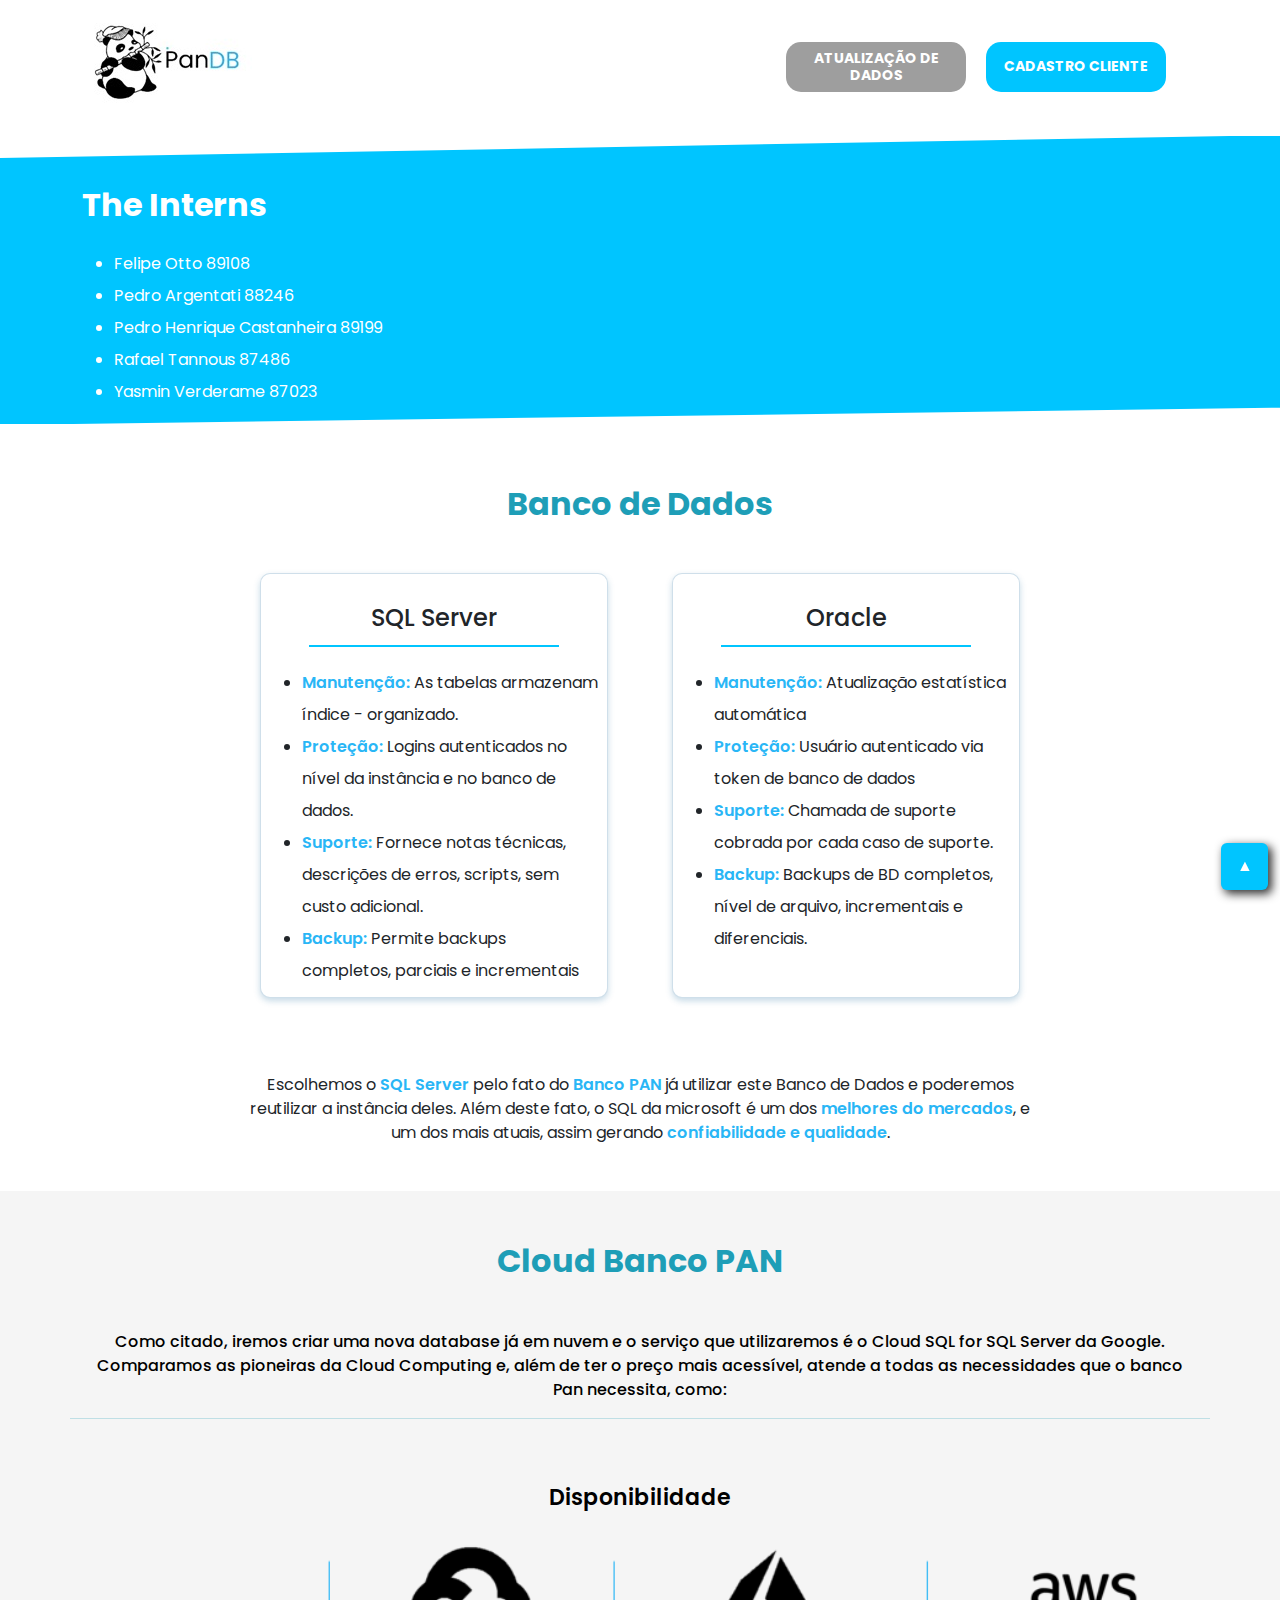
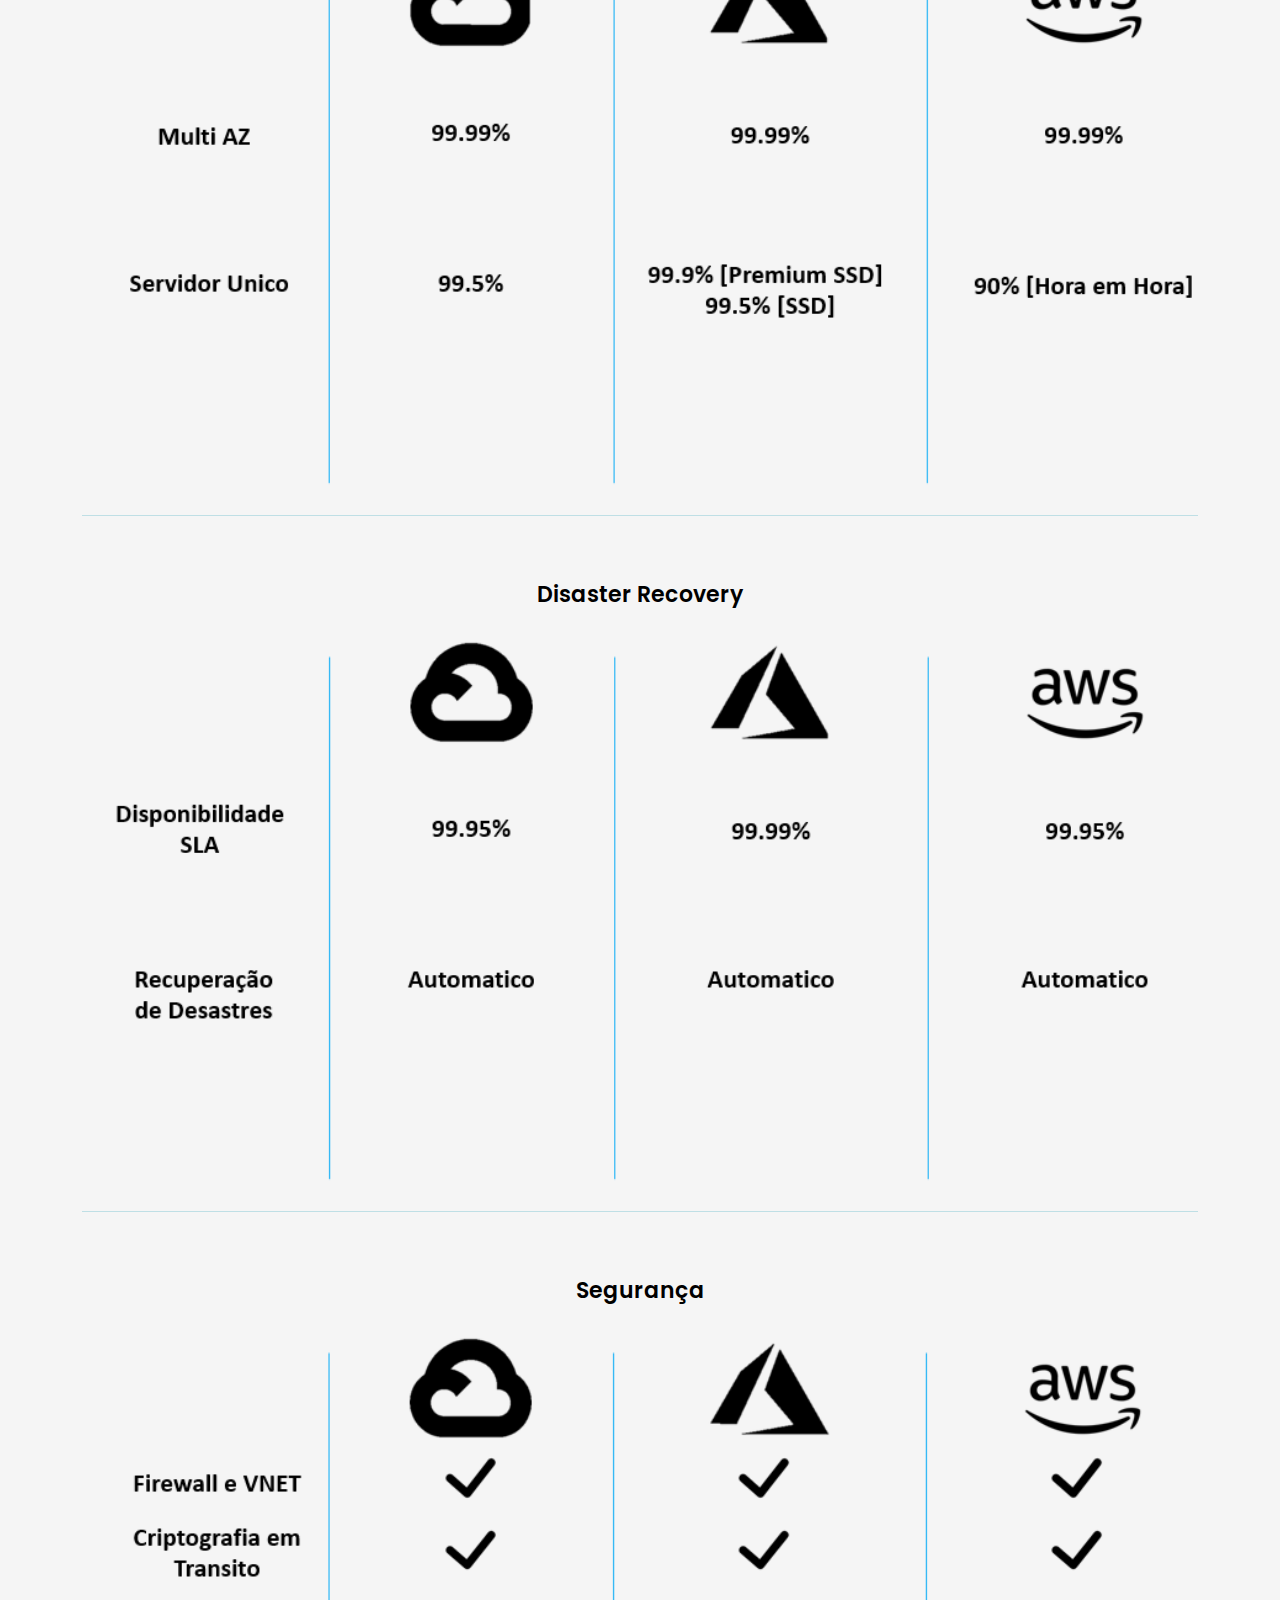
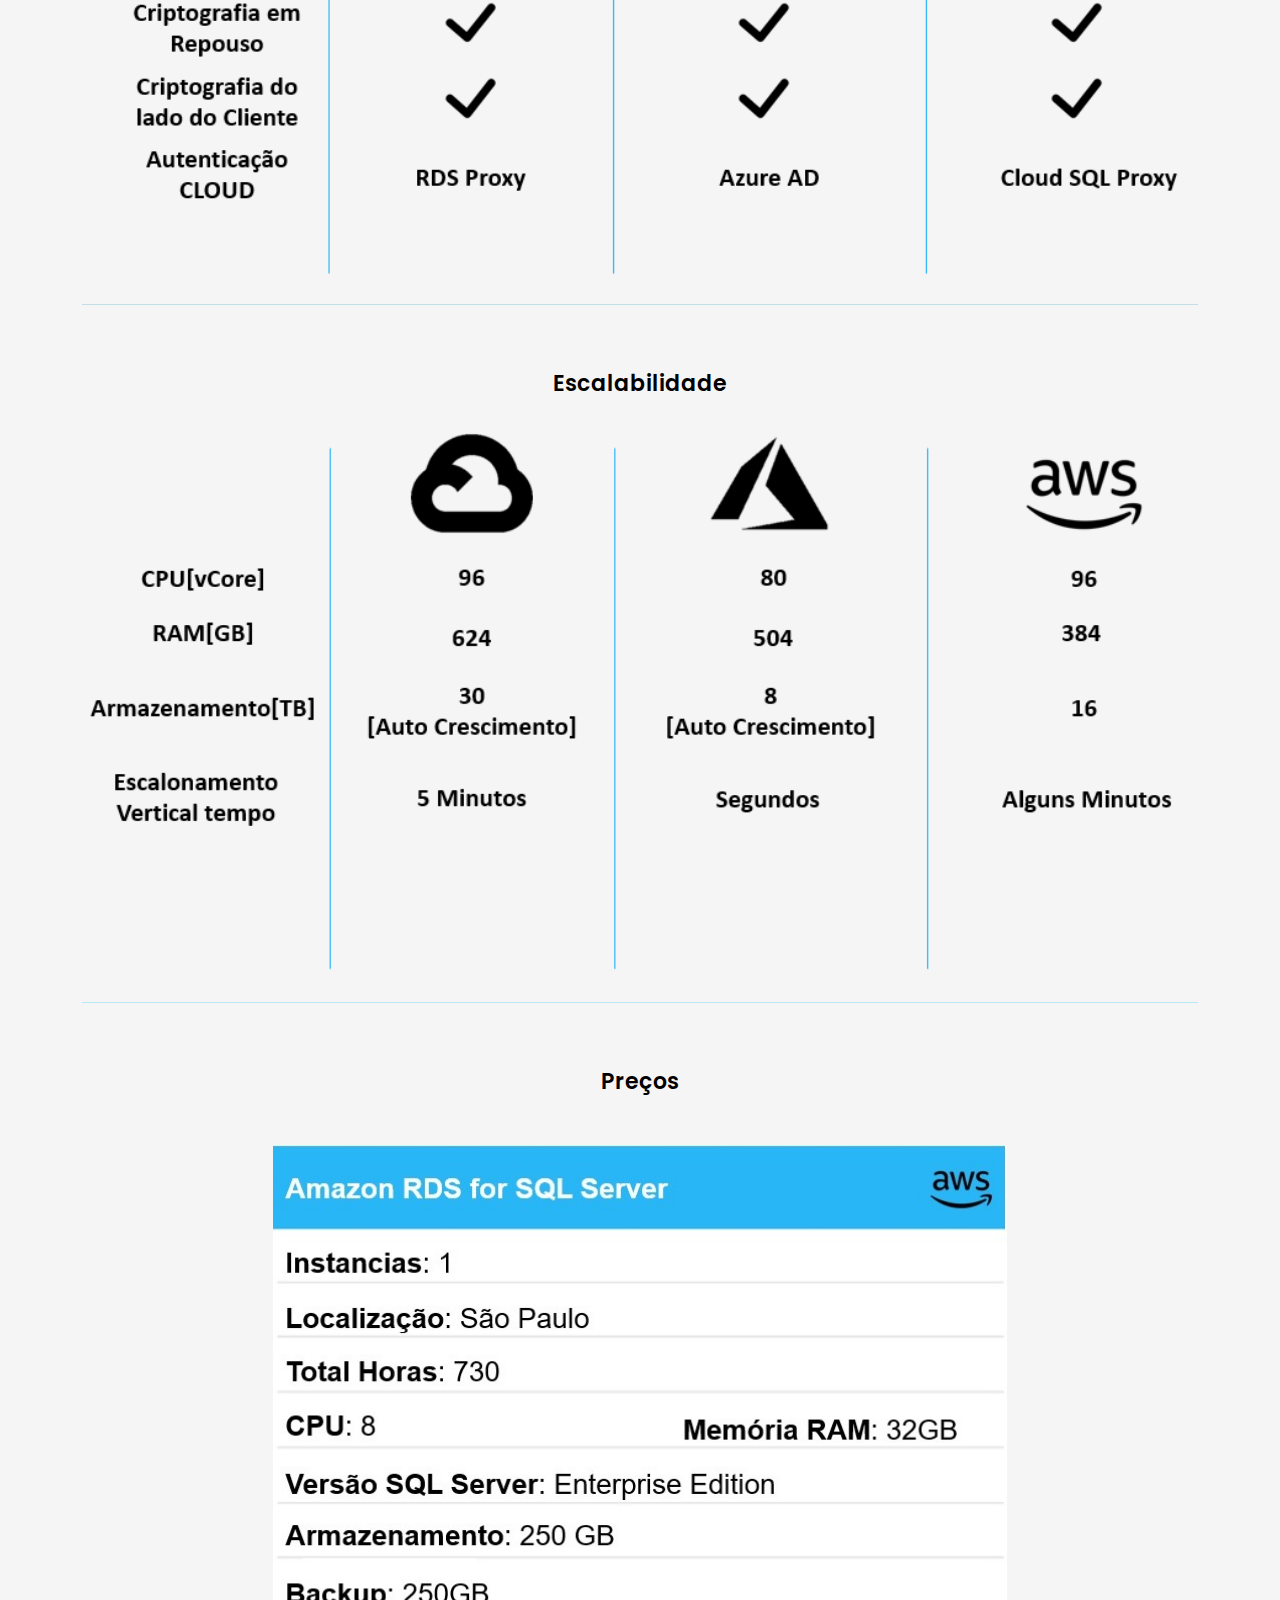
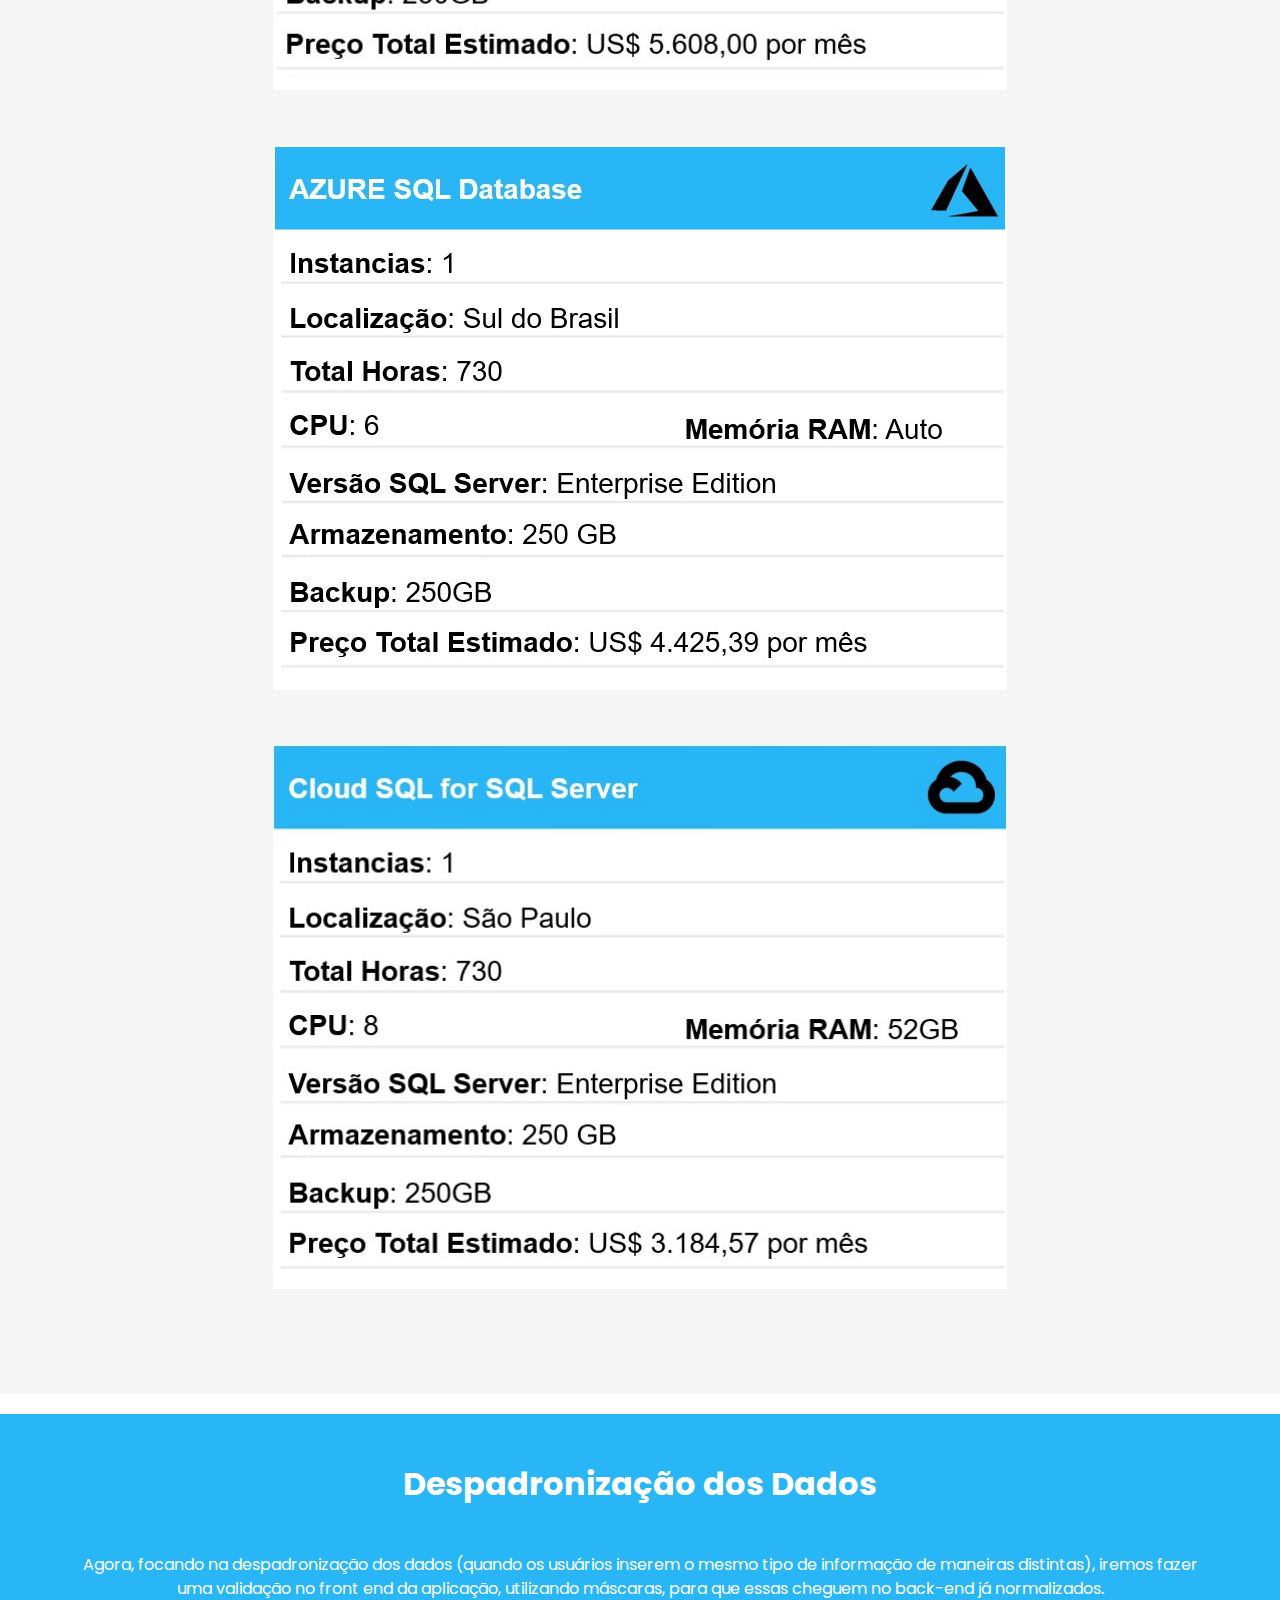
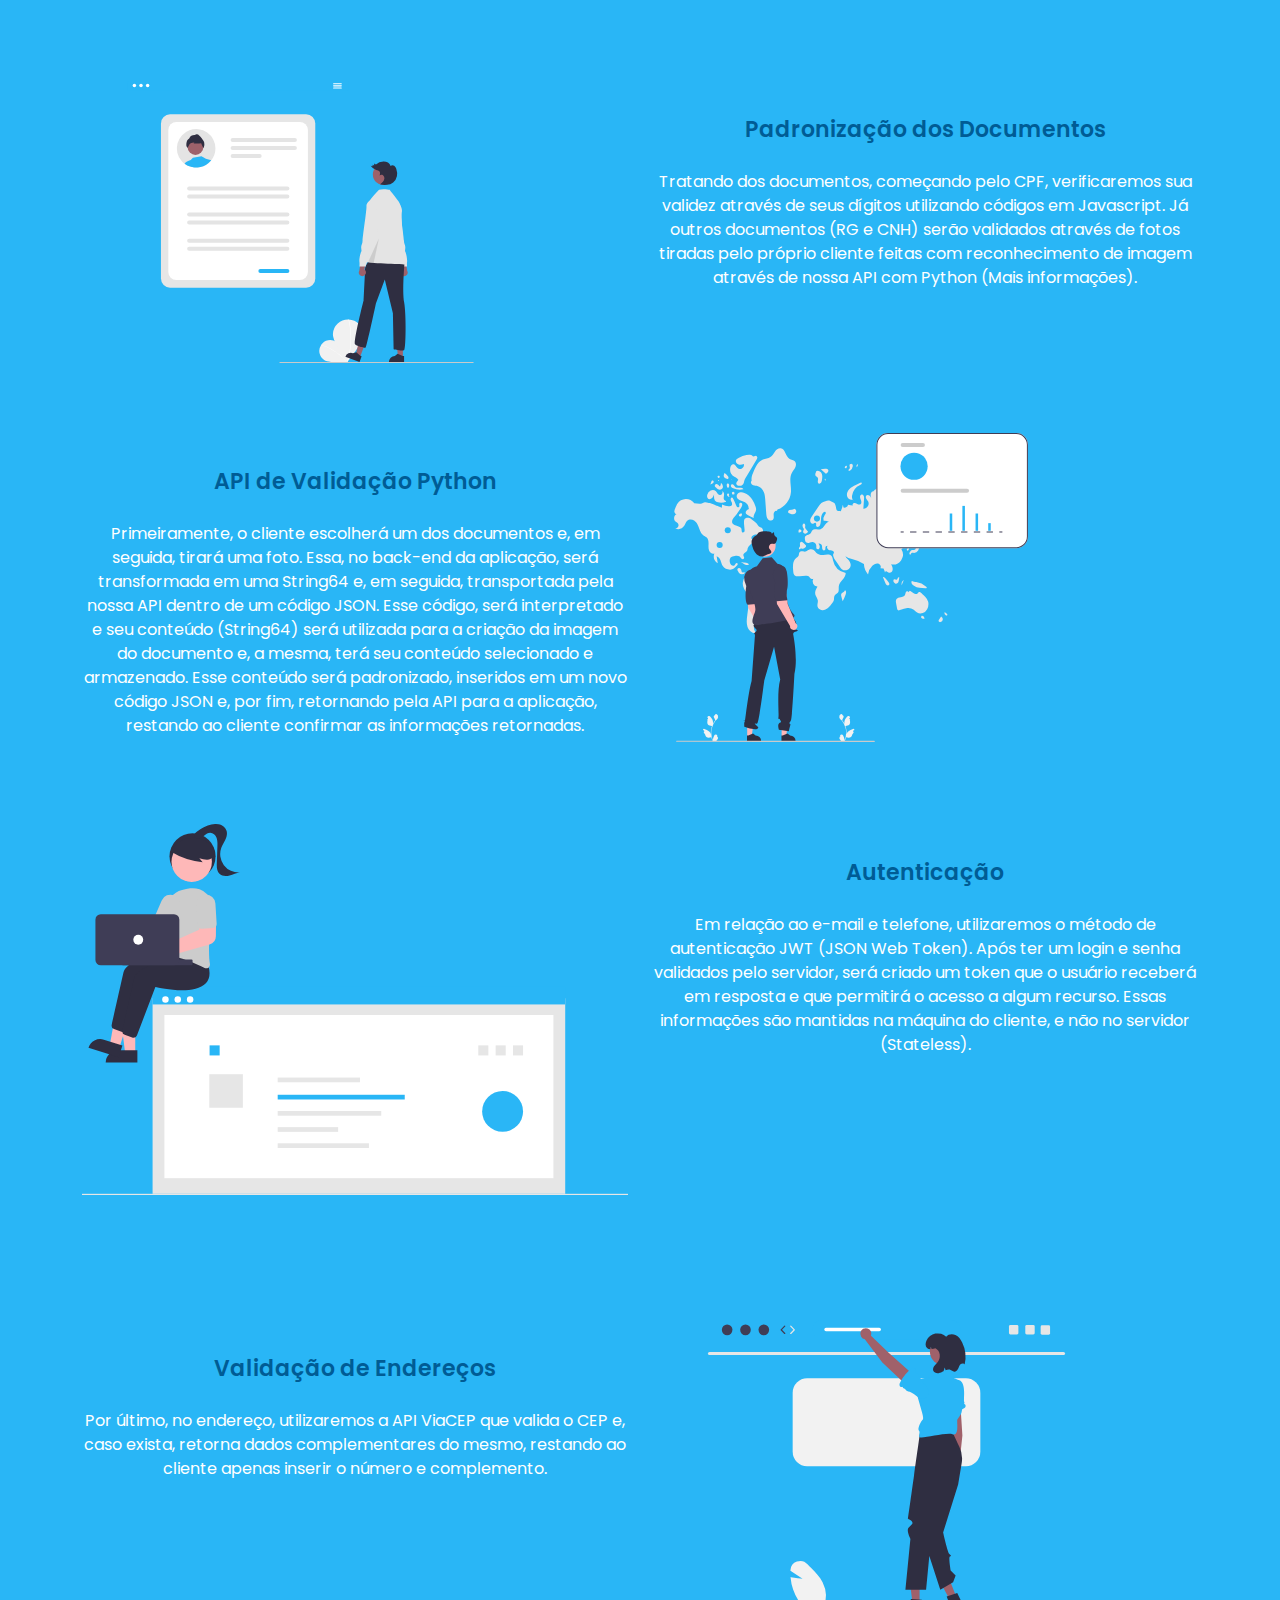
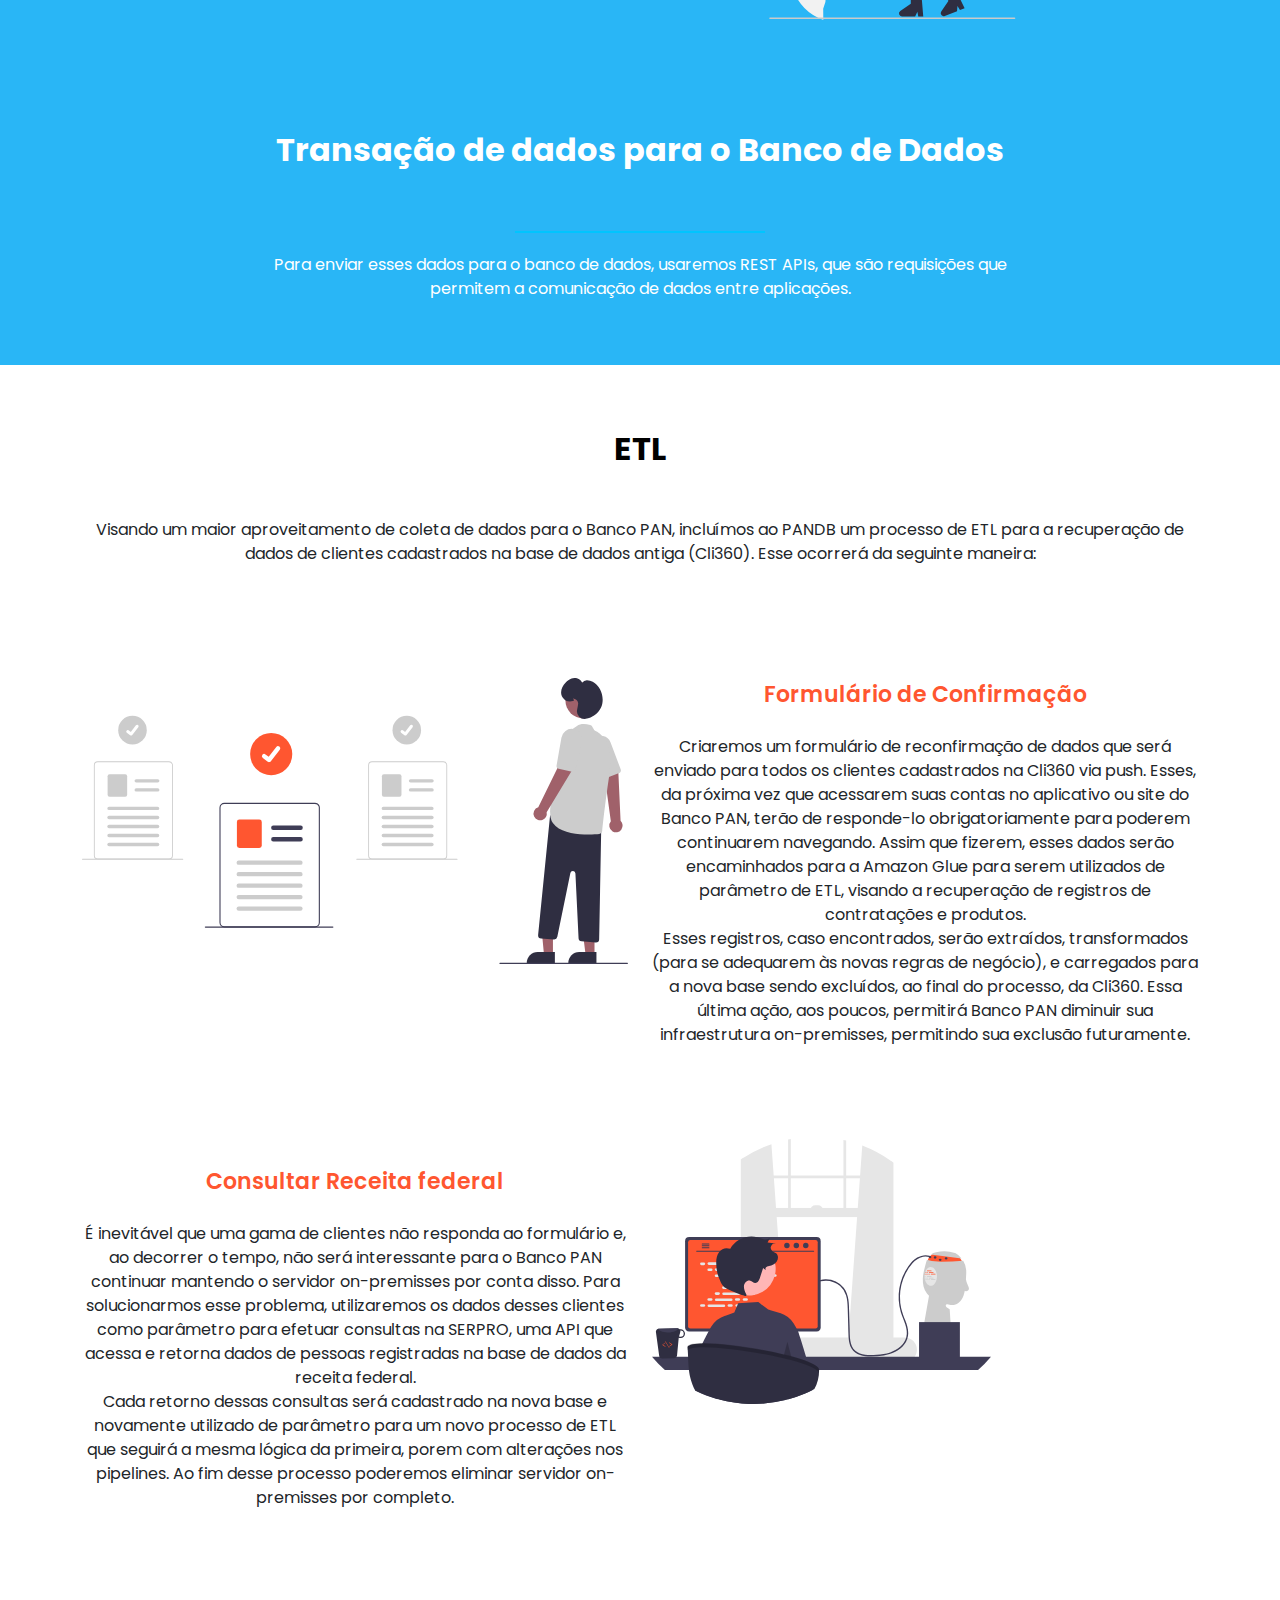
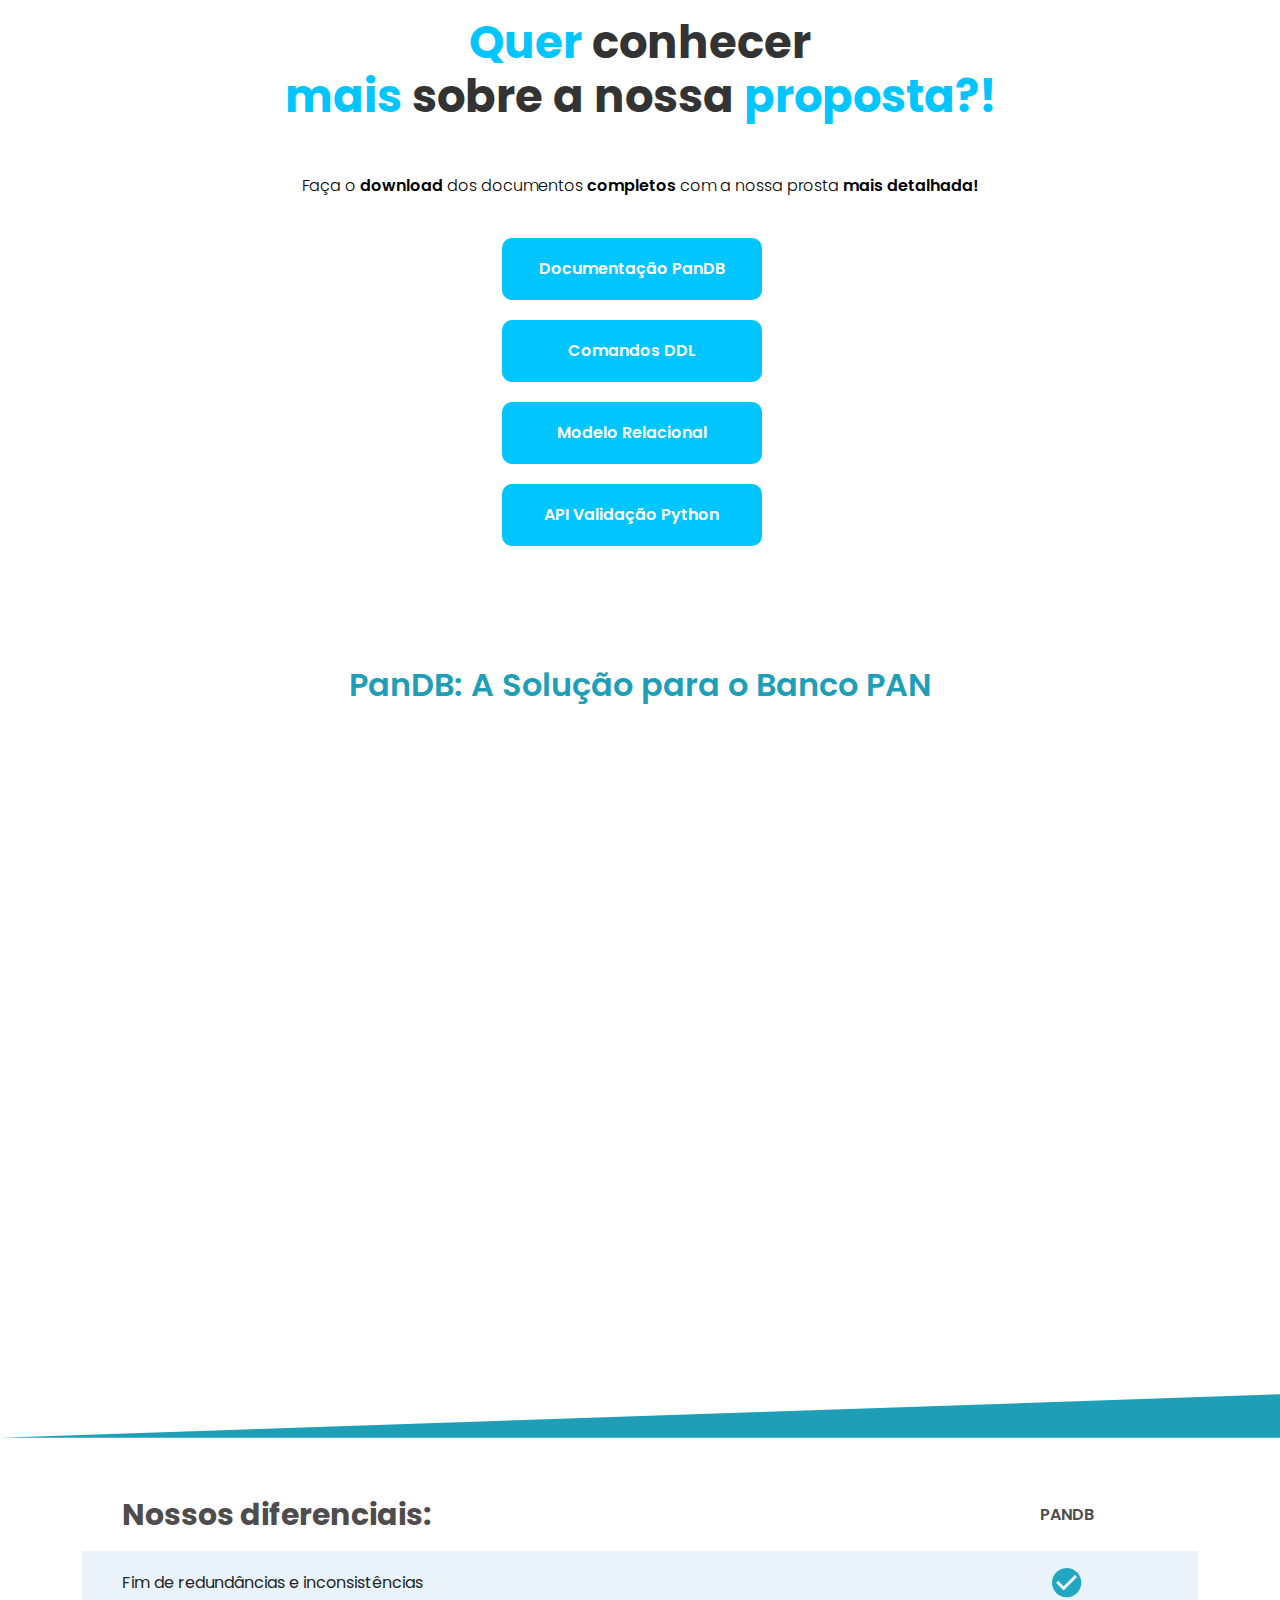
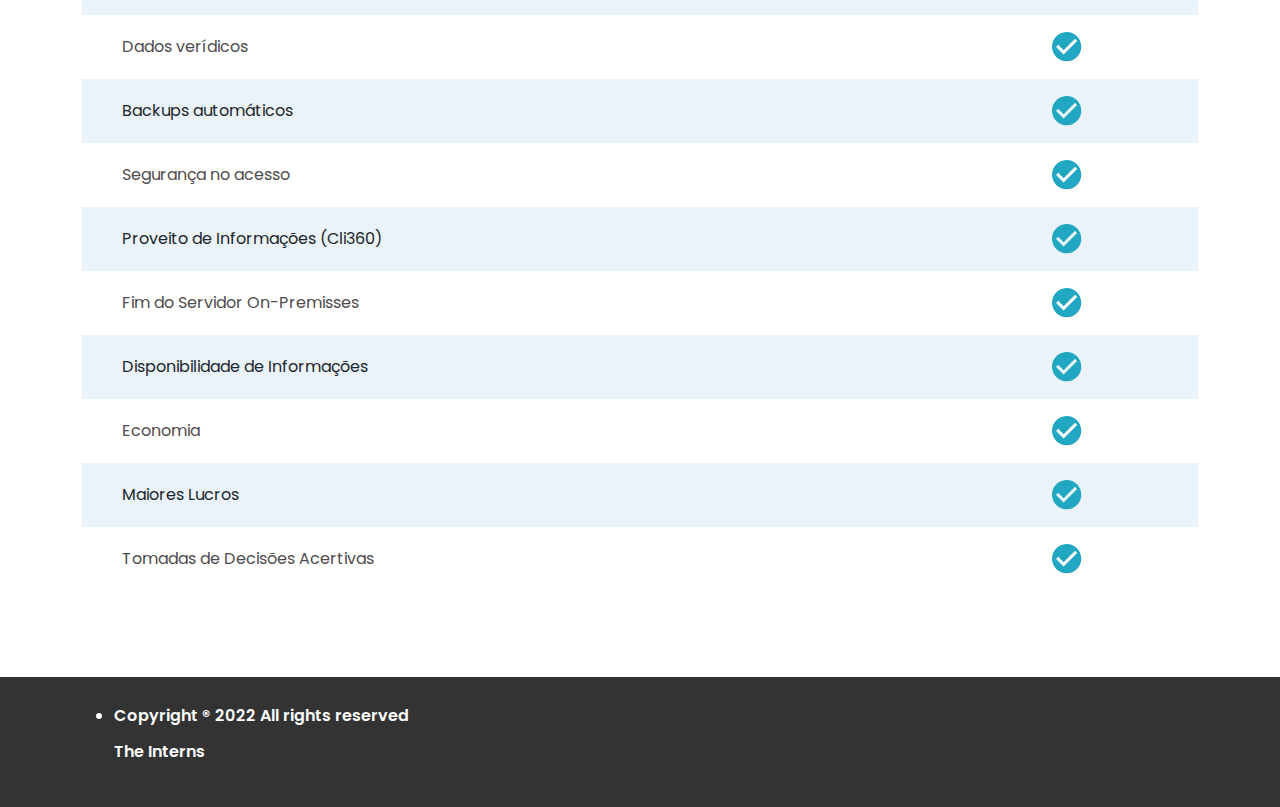
==== commit 90c64a0f: "alterações" ====
--- a/index.html
+++ b/index.html
@@ -18,11 +18,7 @@
           <div class="logo">
             <a href="./index.html"><img src="./assets/logos/Logo.jpg" class="img-fluid" alt="Logo Banco Pan."></a>
           </div>
-          <button class="navbar-toggler" type="button" data-bs-toggle="collapse" data-bs-target="#navbarNav"
-            aria-controls="navbarNav" aria-expanded="false" aria-label="Toggle navigation">
-            <span class="navbar-toggler-icon"></span>
-          </button>
-          <div class="collapse navbar-collapse nav" id="navbarNav">
+          <div class="nav" id="navbarNav">
             <ul class="navbar-nav">
               <li class="nav-item"><a href="./cliente-area.html"><button class="client">Atualização de dados</button></a>
               </li>
--- a/styles/style.css
+++ b/styles/style.css
@@ -10,6 +10,9 @@
   display: none;
 }
 
+header{
+  padding: 15px 0;
+}
 
 header .nav ul {
   display: flex;
@@ -1015,7 +1018,7 @@
 @media (max-width: 992px) {
 
   header .nav ul {
-    margin-left: 0px;
+    margin-left: 20px;
     width: 100%;
     text-align: center;
     padding-top: 15px;
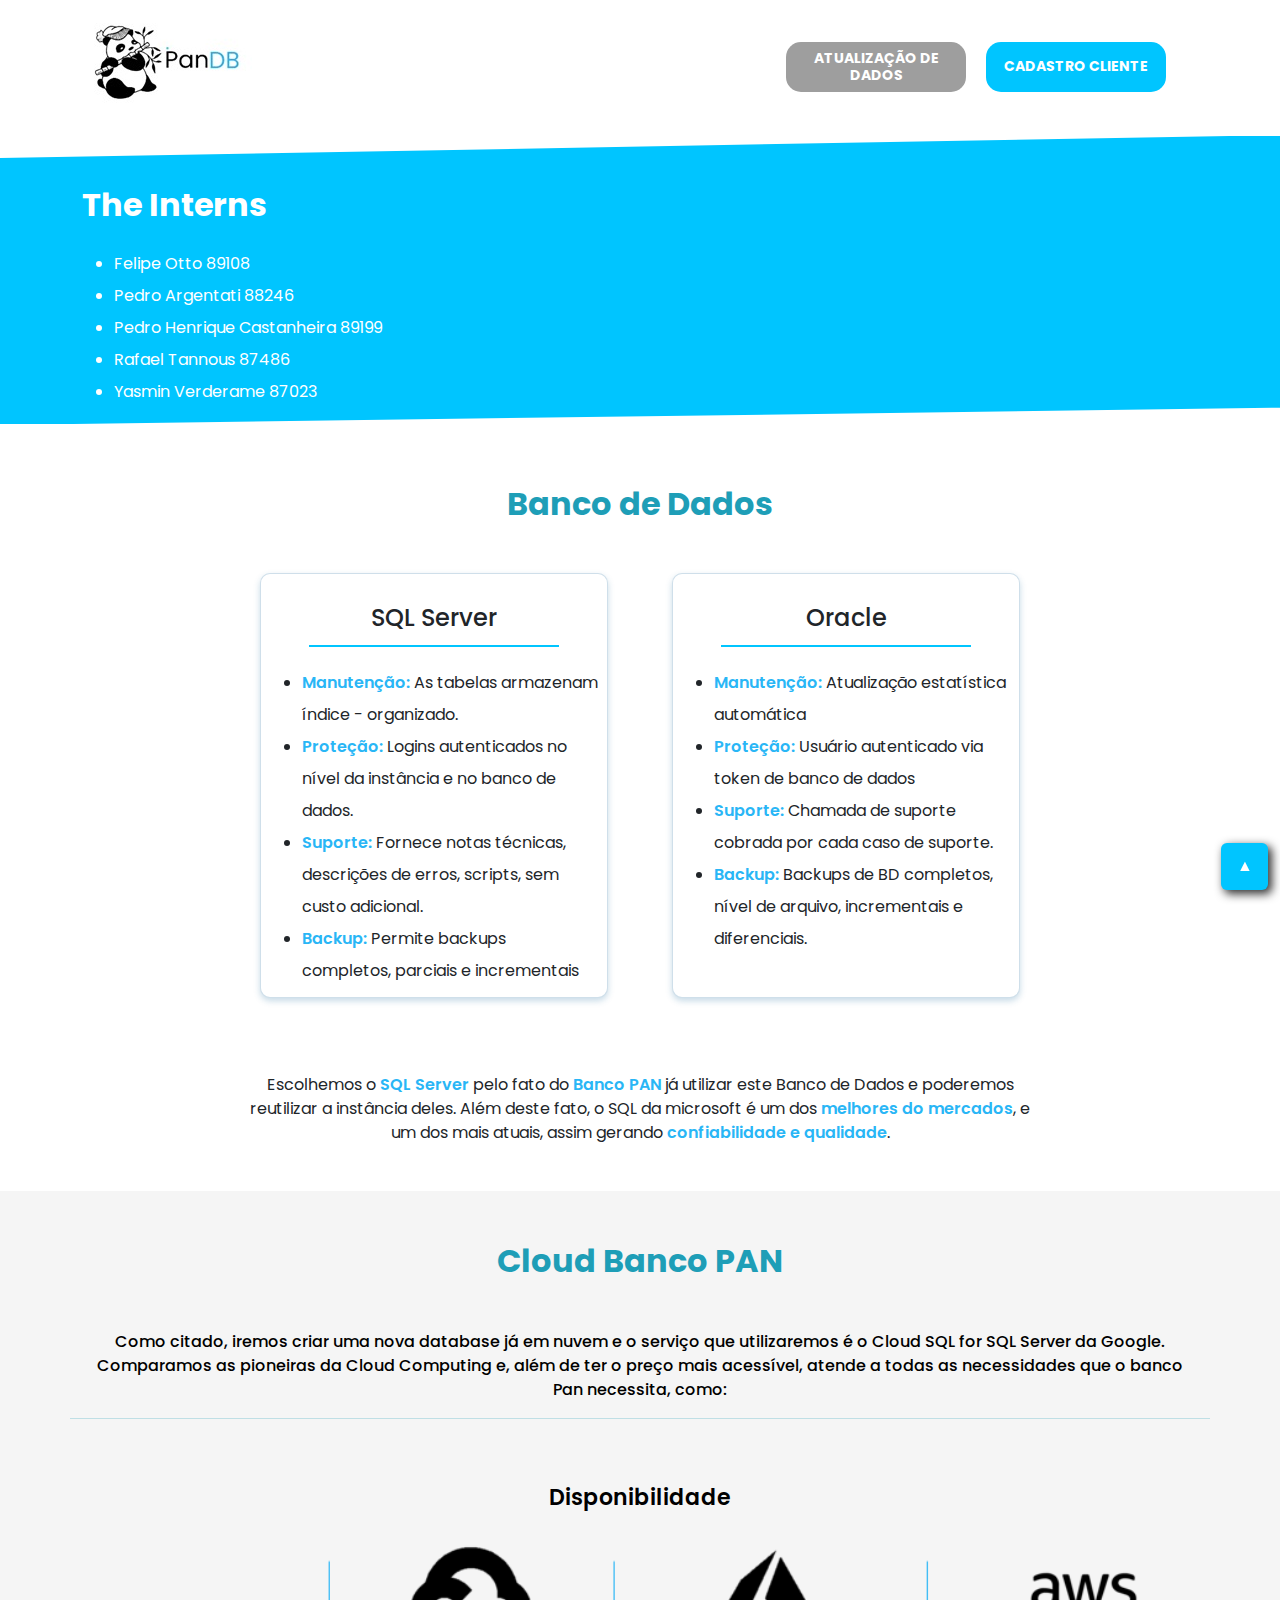
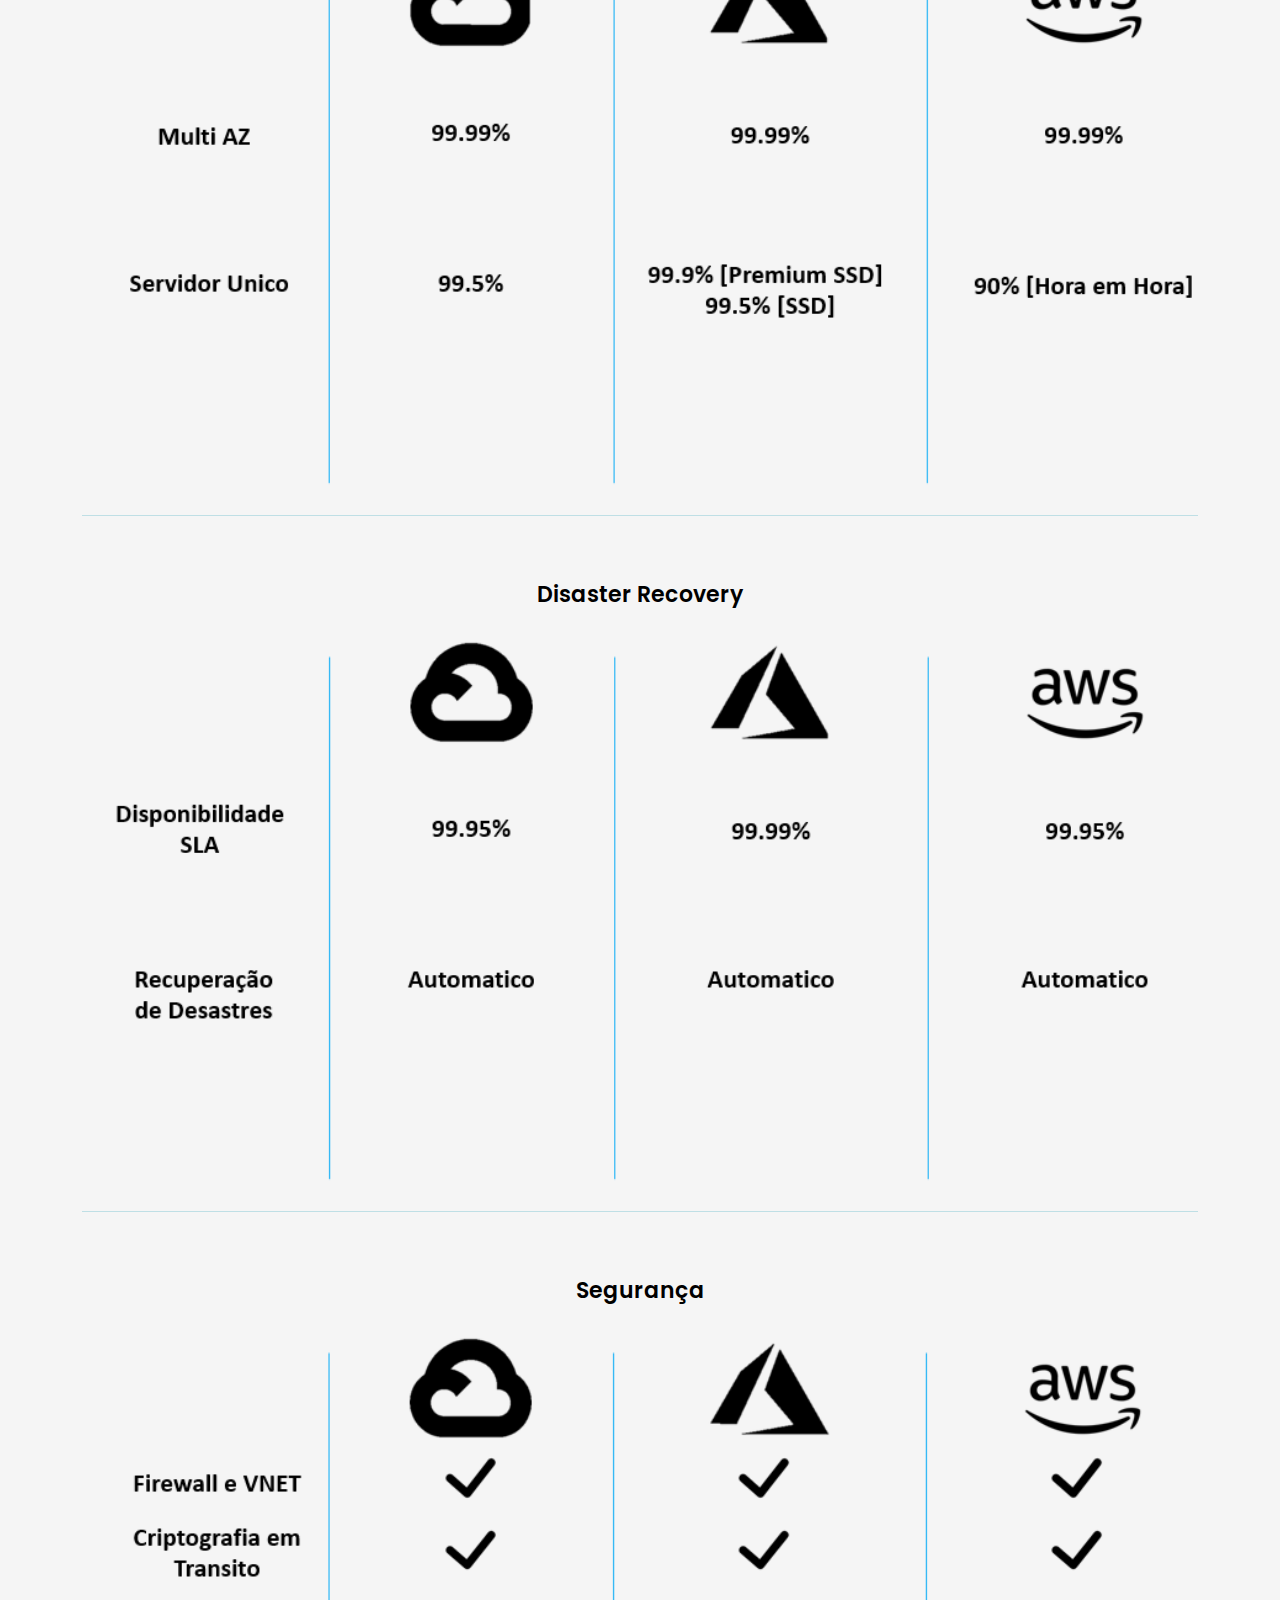
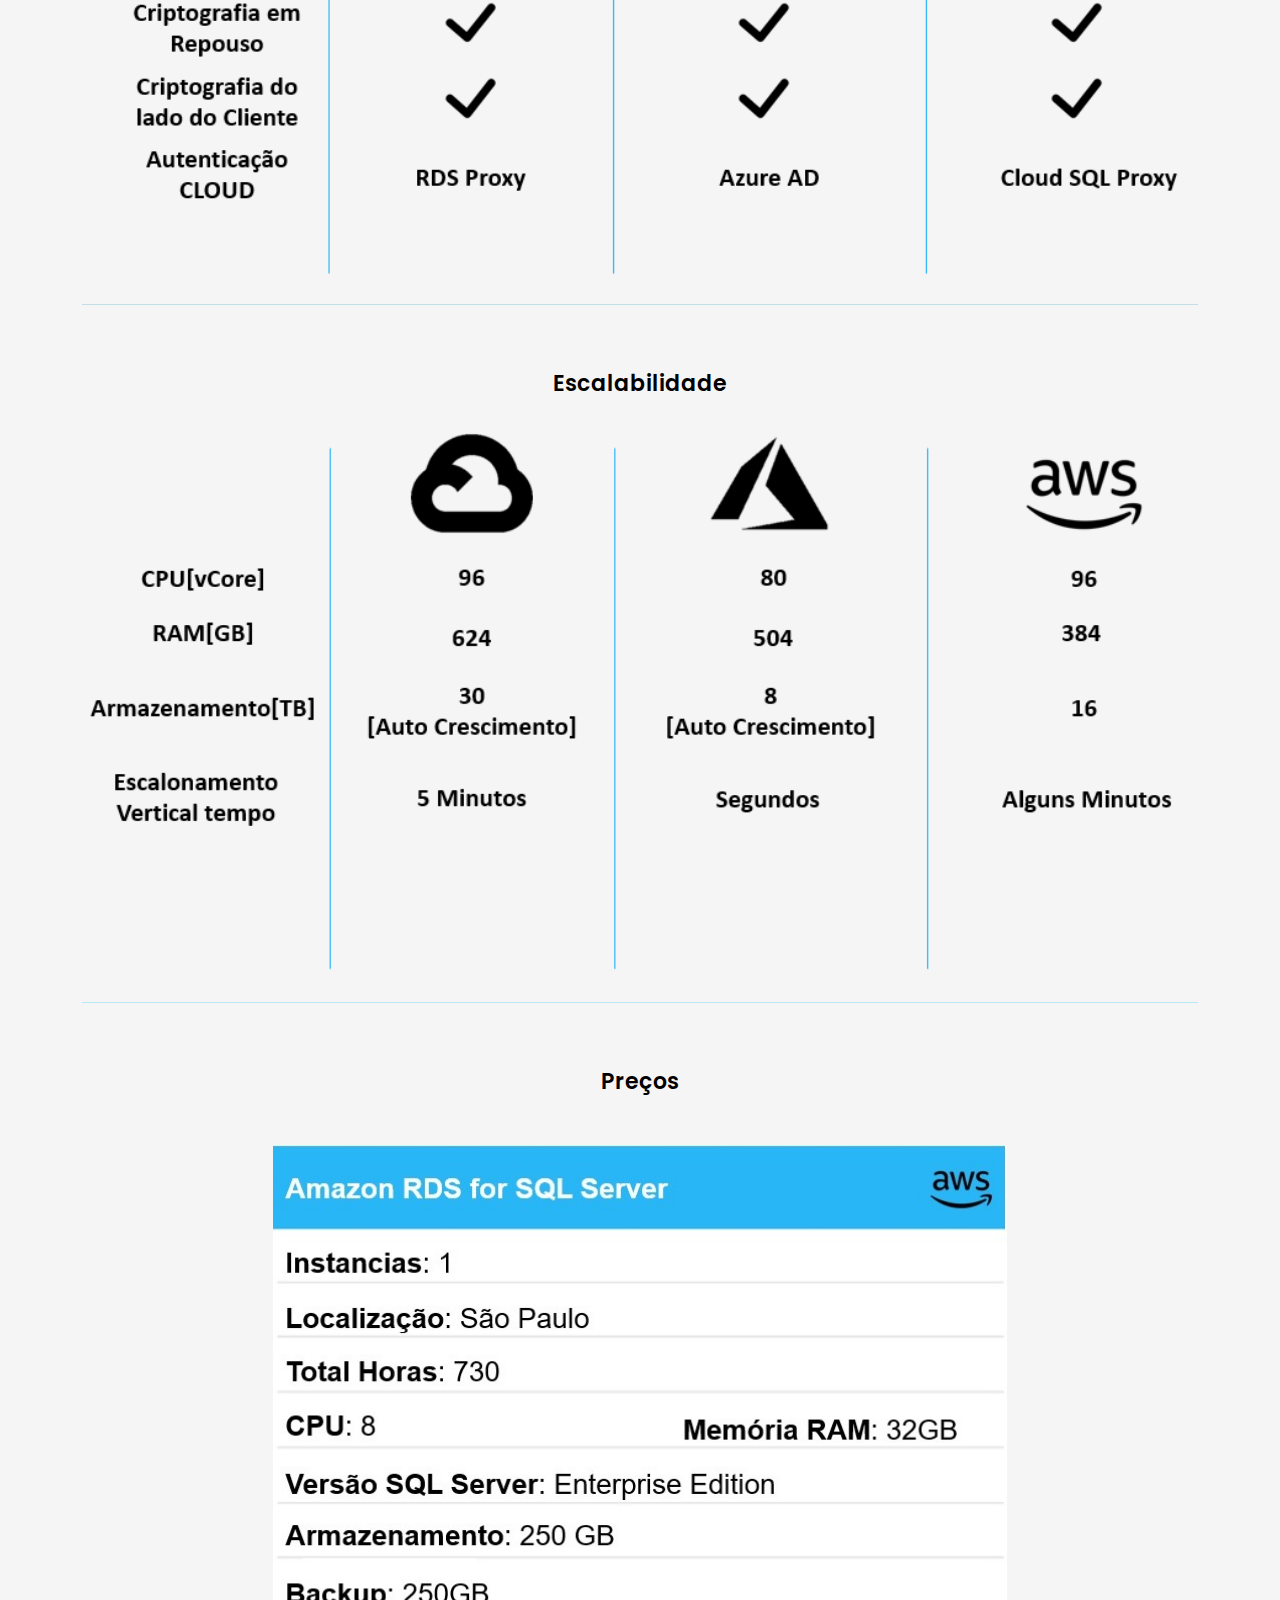
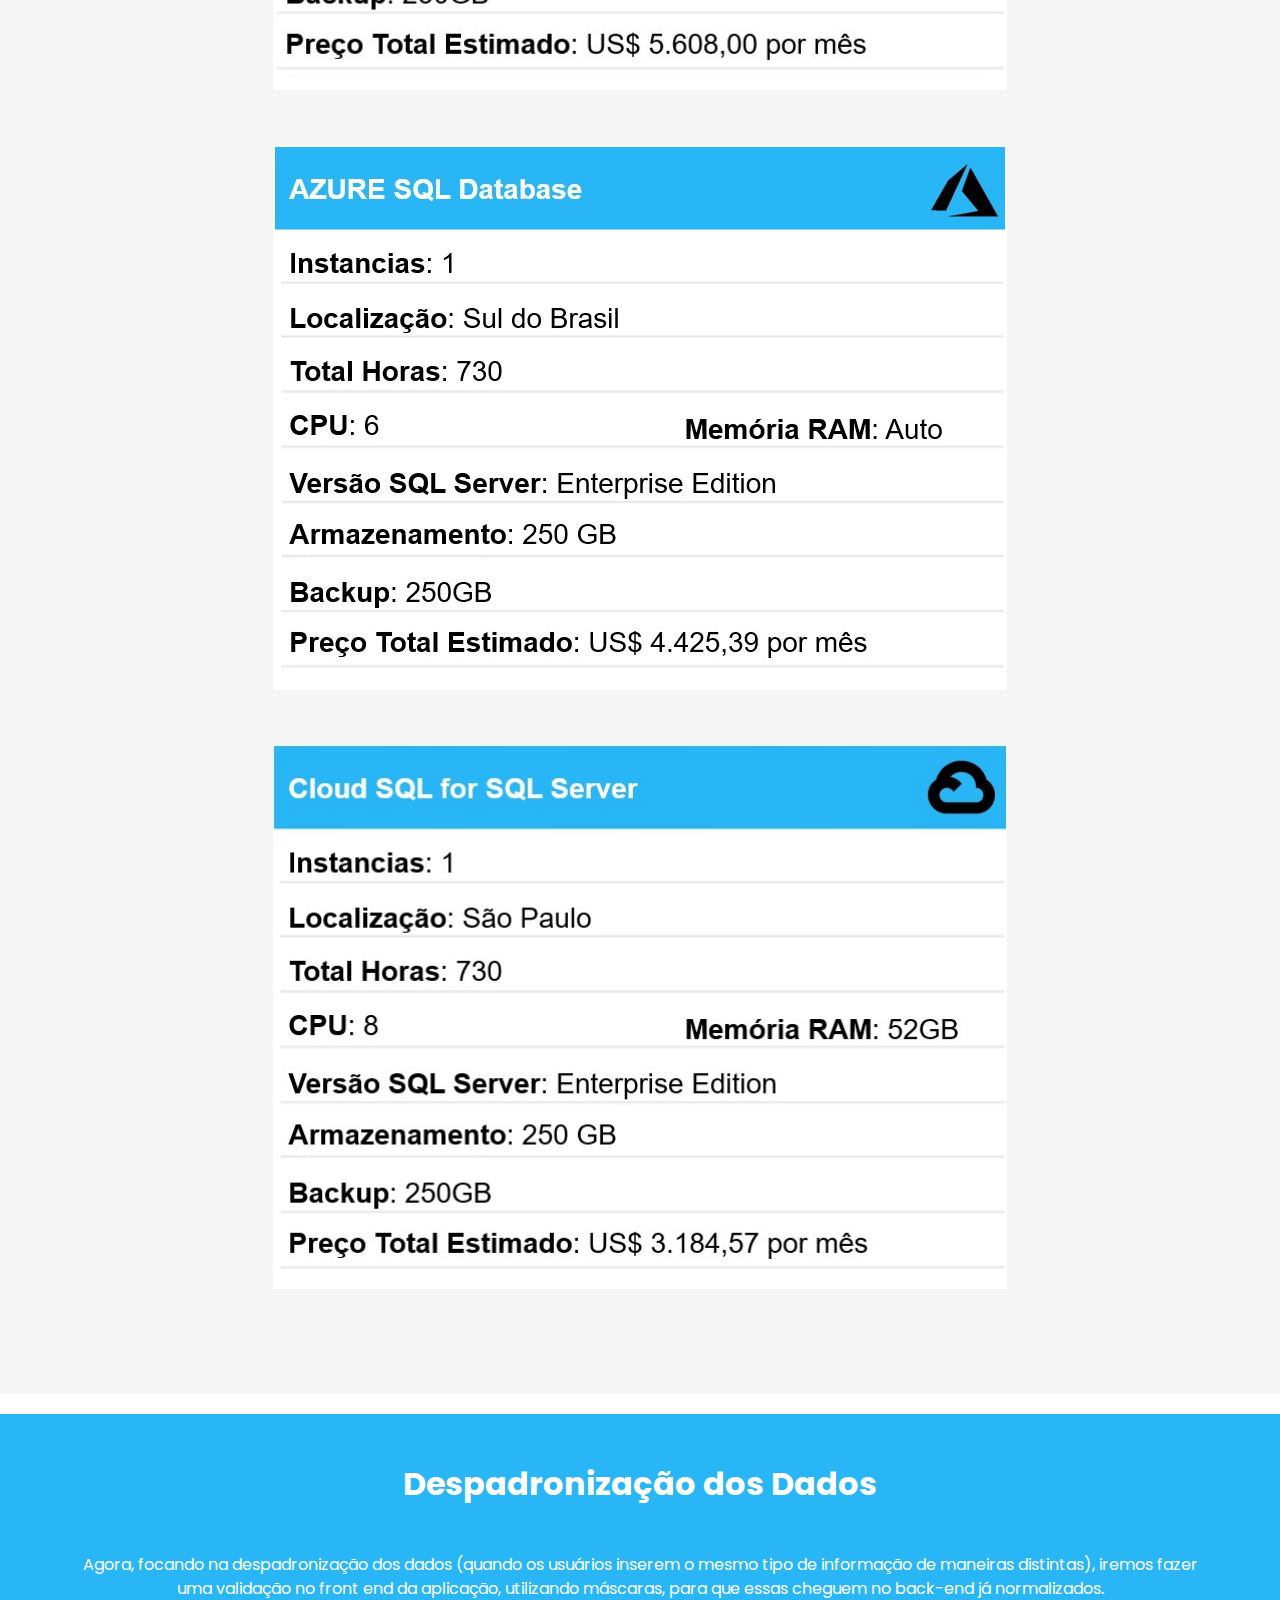
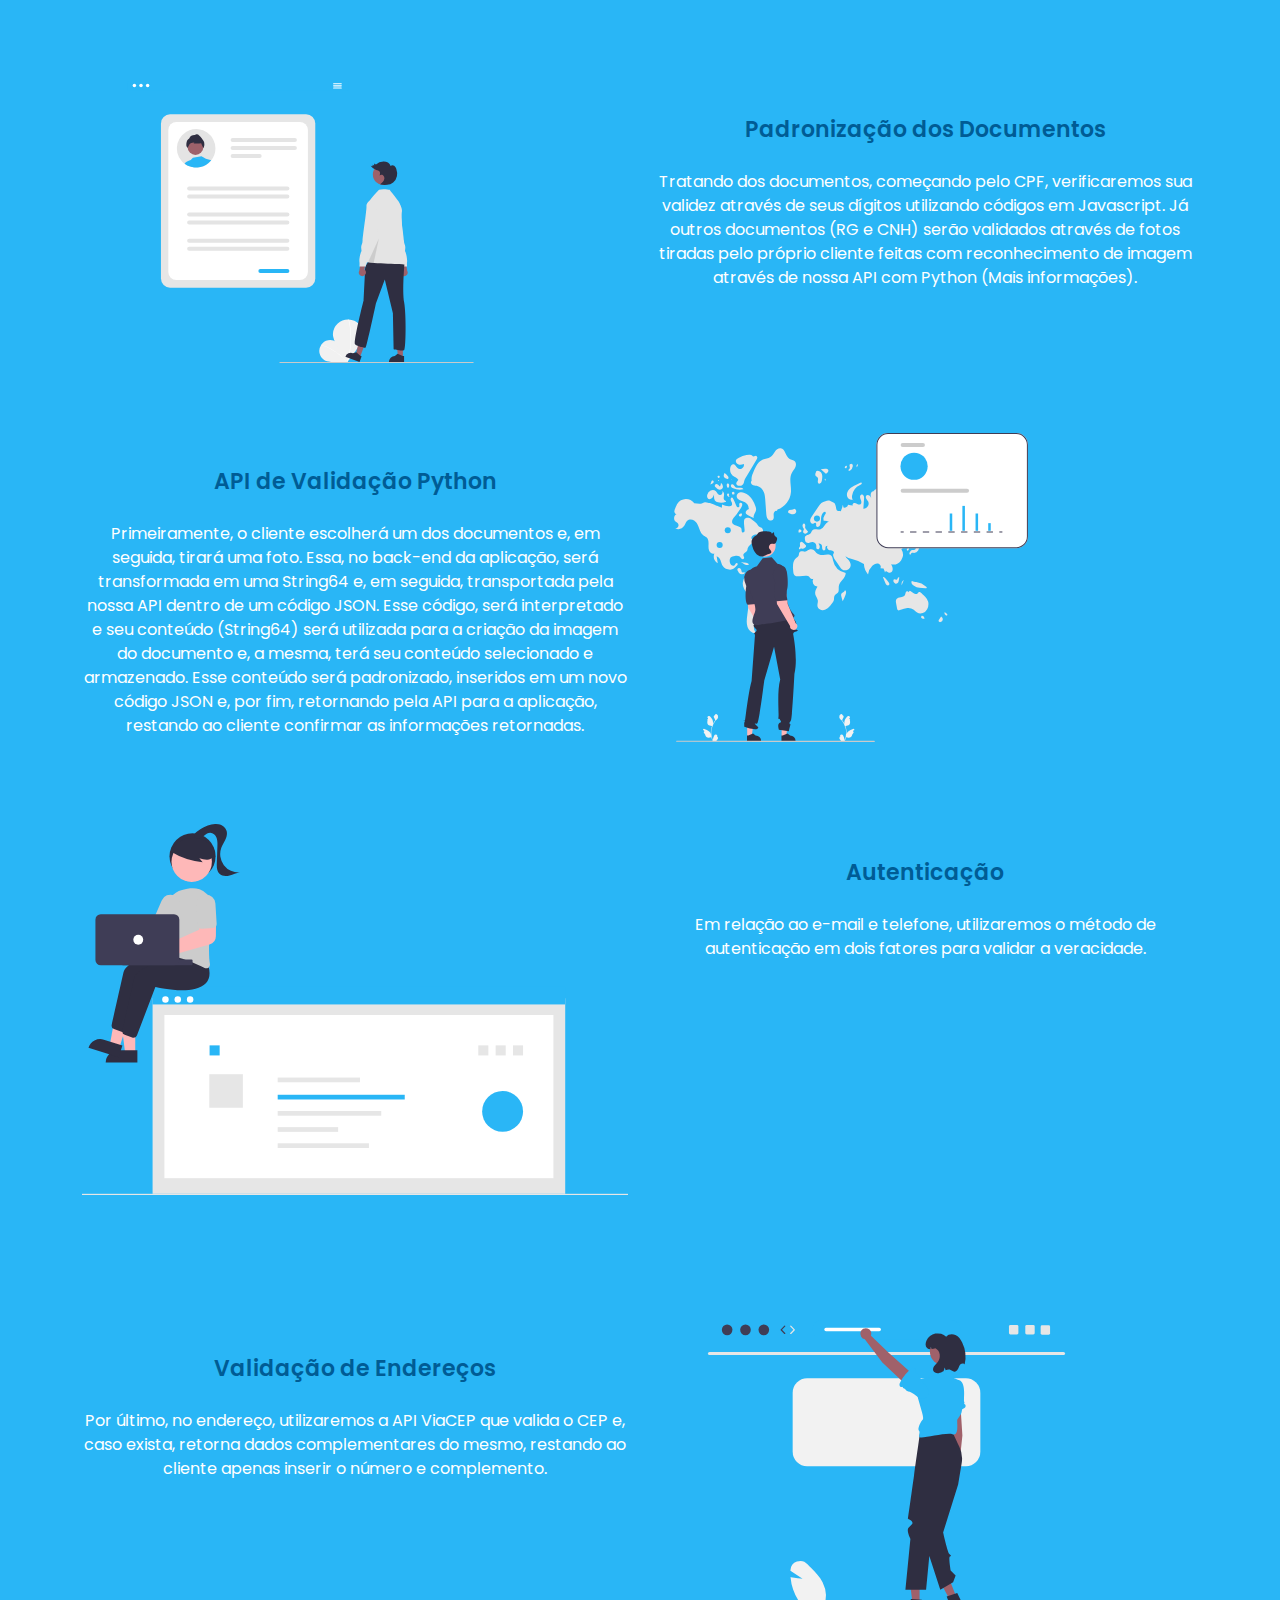
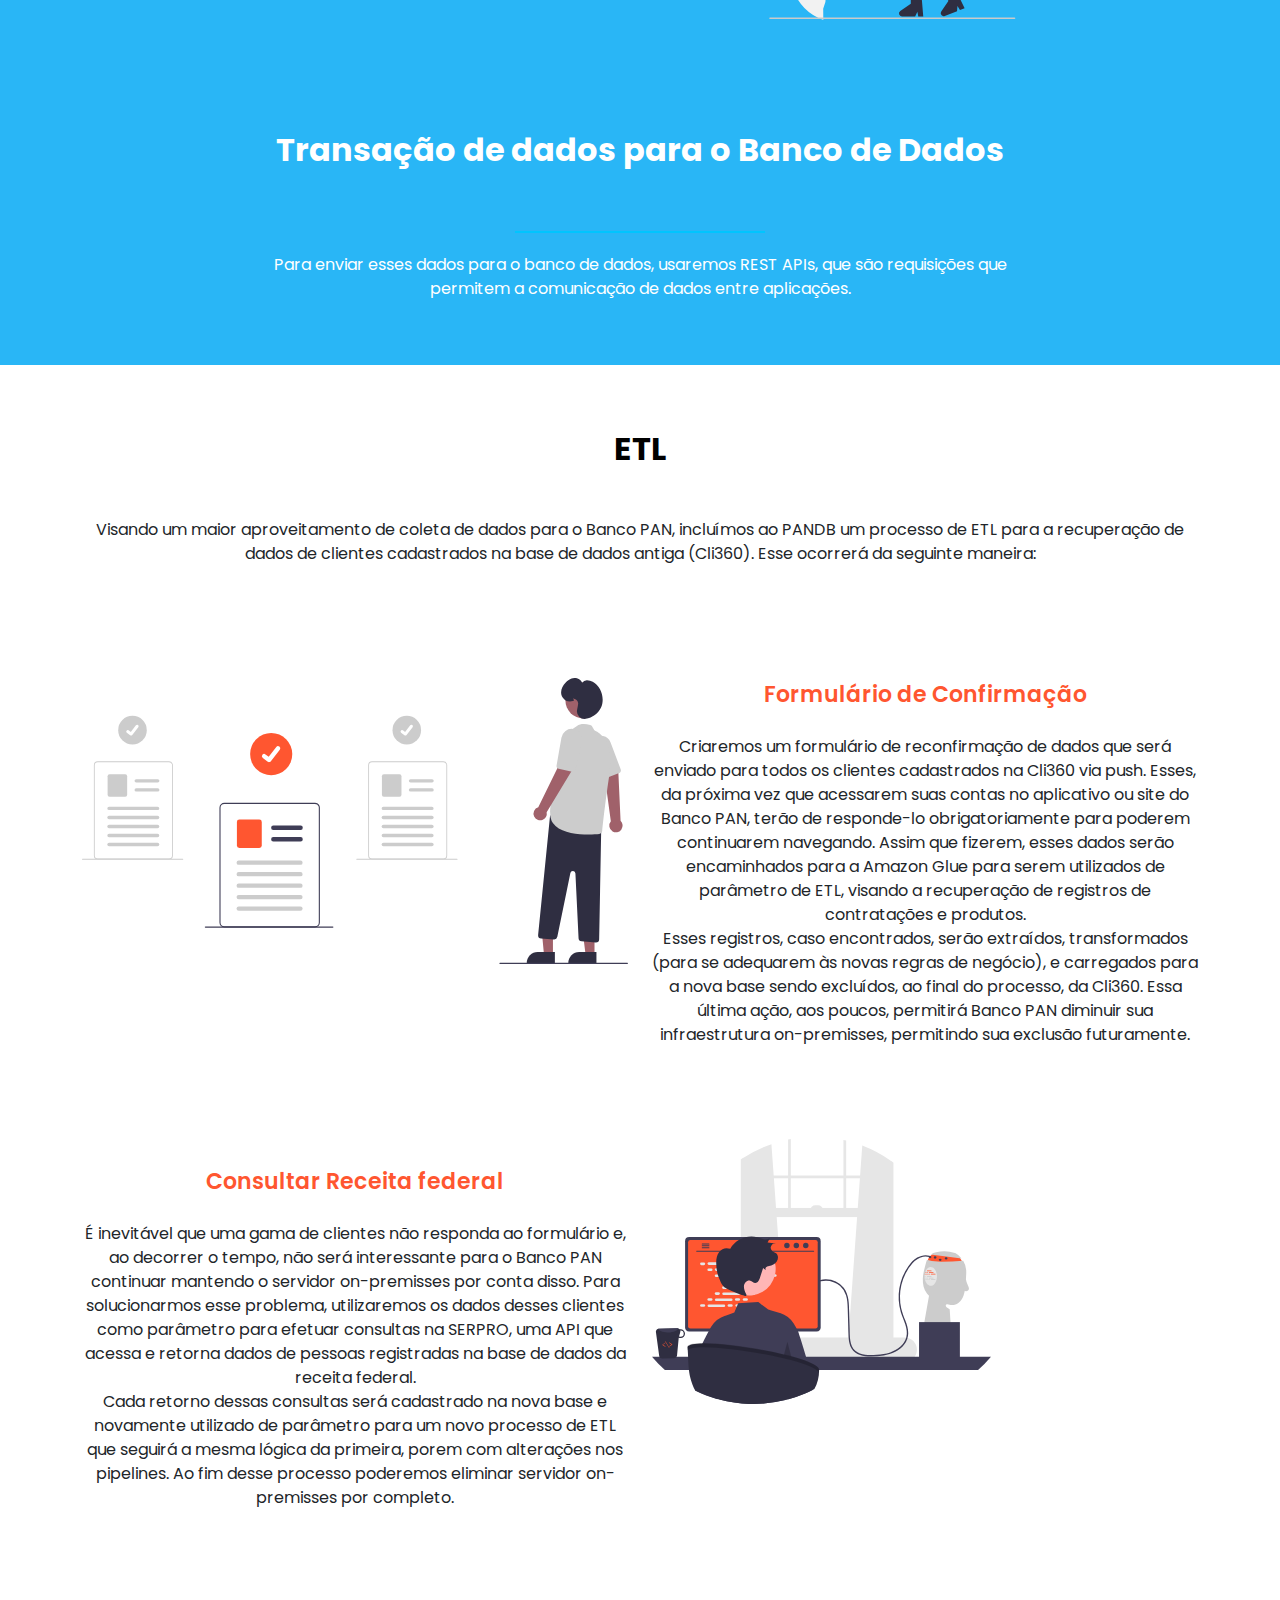
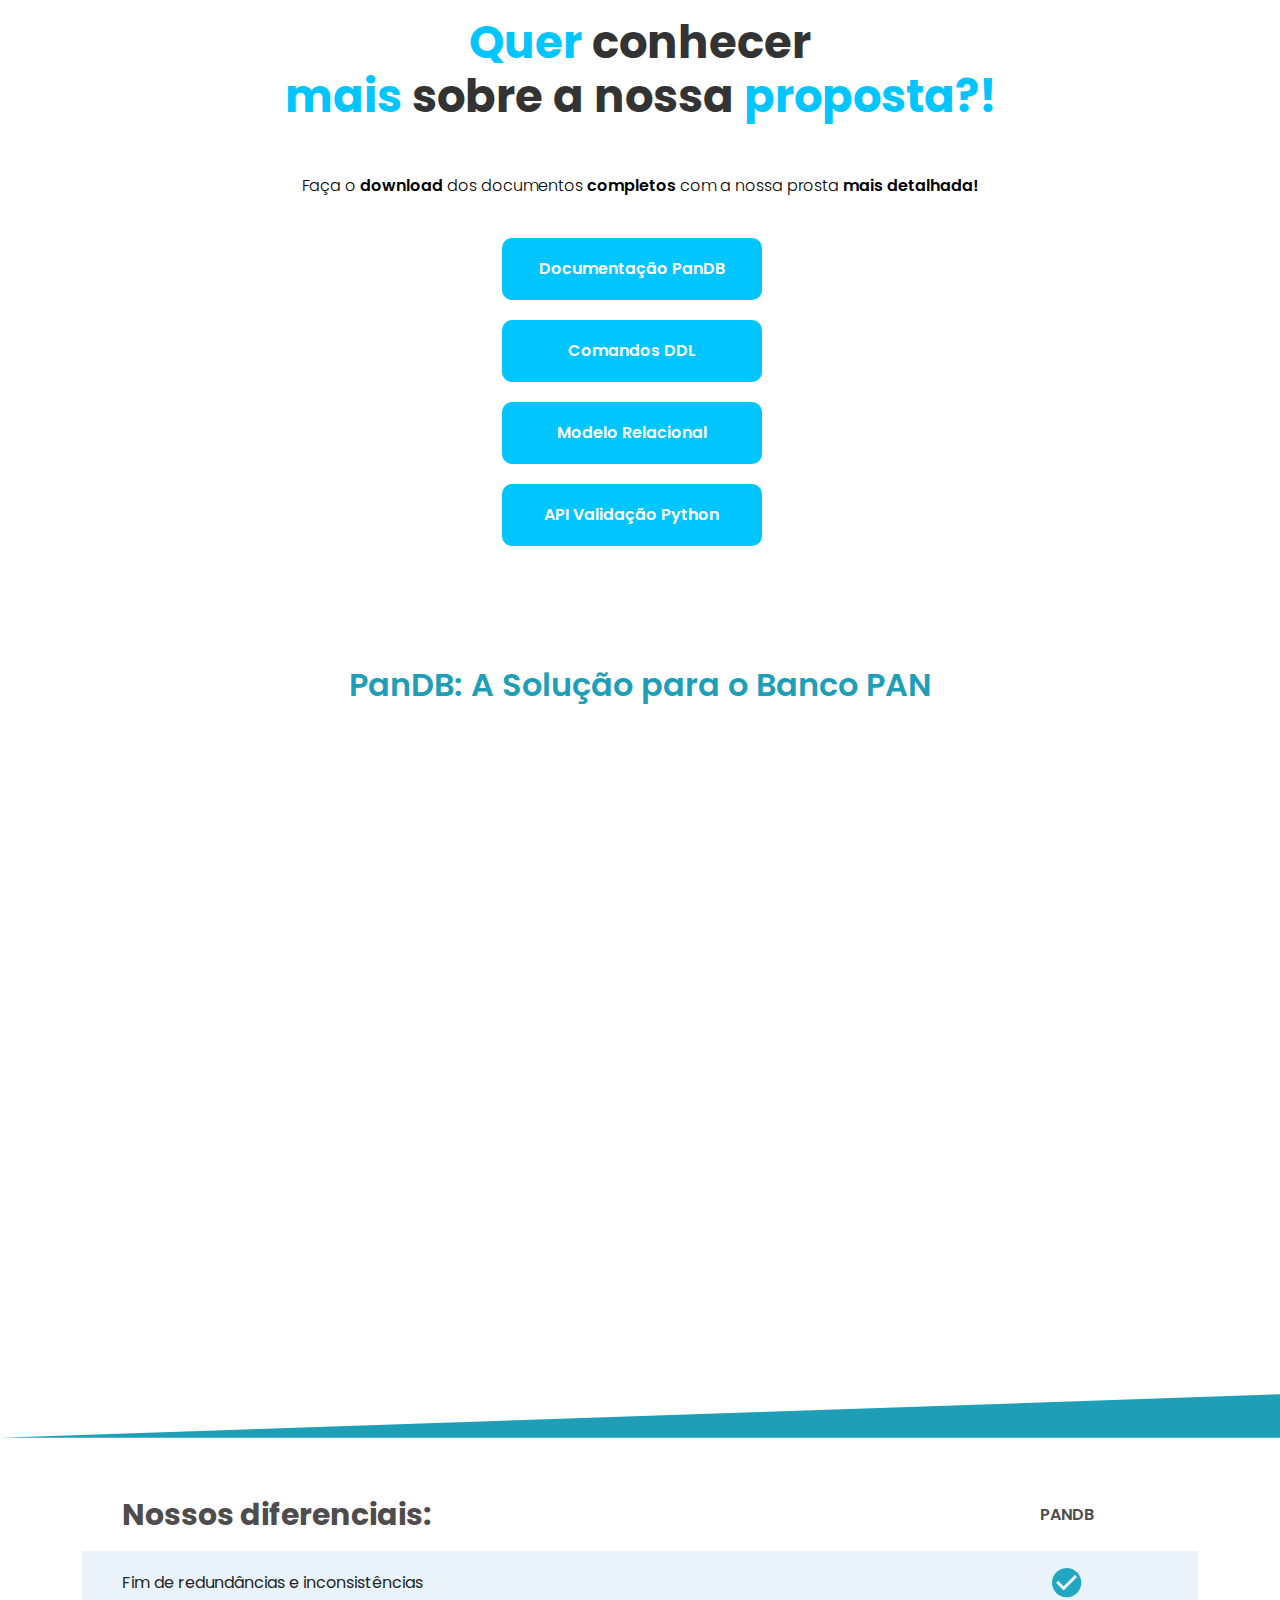
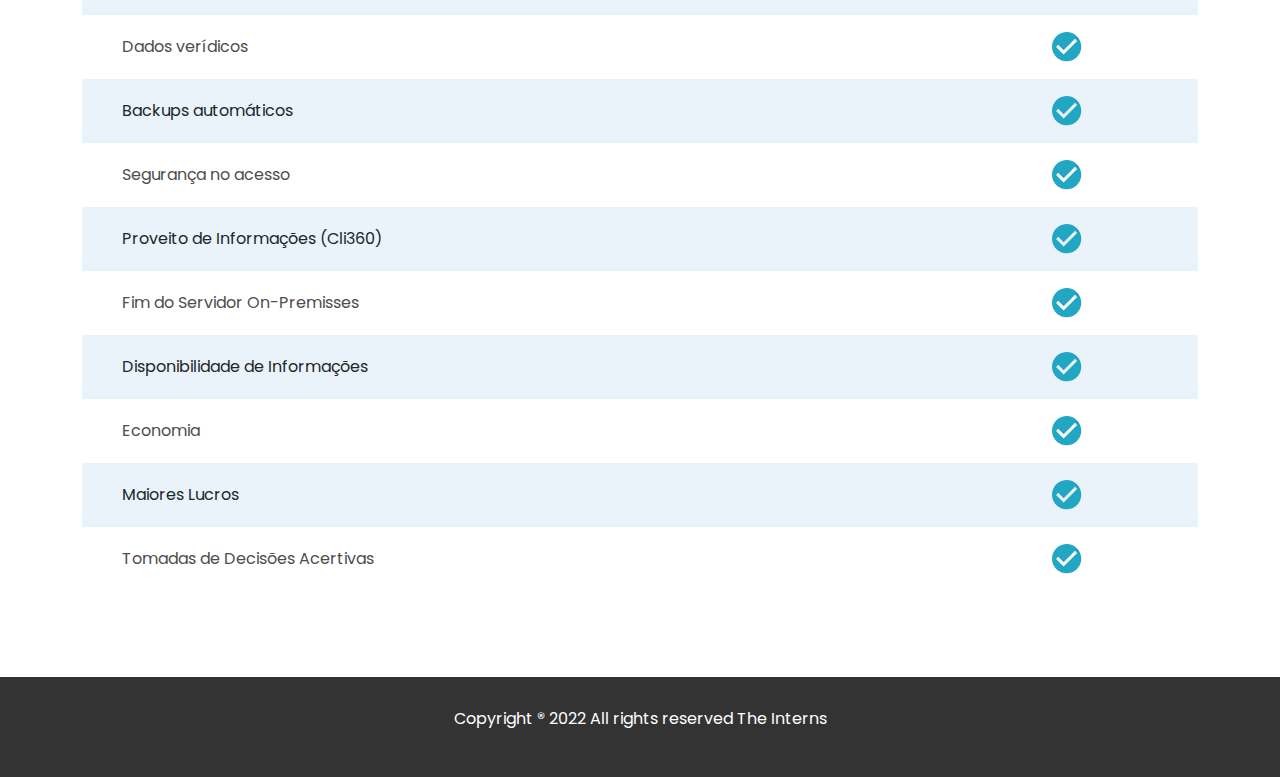
==== commit 80a105b2: "feat" ====
--- a/index.html
+++ b/index.html
@@ -6,6 +6,7 @@
   <meta charset="UTF-8">
   <meta name="viewport" content="width=device-width, initial-scale=1">
   <link href="styles/style.css" rel="stylesheet">
+  <link rel="shortcut icon" href="./assets/logos/panda.png" type="image/png" />
   <script src="jquery.js" type="text/javascript"></script>
   <link rel="stylesheet" href="./styles/bootstrap/bootstrap.min.css">
 </head>
@@ -18,9 +19,11 @@
           <div class="logo">
             <a href="./index.html"><img src="./assets/logos/Logo.jpg" class="img-fluid" alt="Logo Banco Pan."></a>
           </div>
+
           <div class="nav" id="navbarNav">
             <ul class="navbar-nav">
-              <li class="nav-item"><a href="./cliente-area.html"><button class="client">Atualização de dados</button></a>
+              <li class="nav-item"><a href="./cliente-area.html"><button class="client">Atualização de
+                    dados</button></a>
               </li>
               <li class="nav-item"><a href="./new-client.html"><button style="background-color: #00C5FF">Cadastro
                     Cliente</button></a></li>
@@ -182,10 +185,8 @@
             <div class="col-md-6">
               <p class="padronizacao-item-p"> <span class="padronizacao-item-title">Autenticação</span><br><br>
 
-                Em relação ao e-mail e telefone, utilizaremos o método de autenticação JWT (JSON Web Token). Após ter um
-                login e senha validados pelo servidor, será criado um token que o usuário receberá em resposta e que
-                permitirá o acesso a algum recurso. Essas informações são mantidas na máquina do cliente, e não no
-                servidor (Stateless).</p>
+                Em relação ao e-mail e telefone, utilizaremos o método de autenticação em dois fatores para validar a
+                veracidade. </p>
             </div>
           </div>
           <div class="row row-column-reverse-mobile" style="margin-bottom: 110px;">
@@ -361,10 +362,9 @@
   <a href="#" id="link-topo" title="Clique para voltar ao topo">&#9650;</a>
   <footer>
     <div class="container">
-      <ul>
-        <li>Copyright ® 2022 All rights reserved <br> <br>
-          The Interns</li>
-      </ul>
+
+      <p>Copyright ® 2022 All rights reserved
+        The Interns</p>
     </div>
   </footer>
 
--- a/styles/style.css
+++ b/styles/style.css
@@ -12,6 +12,11 @@
 
 header{
   padding: 15px 0;
+  display: flex;
+}
+
+.nav-item a {
+  text-decoration: none;
 }
 
 header .nav ul {
@@ -105,6 +110,7 @@
 .itemsbp {
   max-width: 800px;
   margin: 0 auto;
+  margin-right: none ;
 }
 
 .itemsbp span {
@@ -832,6 +838,7 @@
   background: #333333;
   padding: 30px 0px;
   color: #fff;
+  text-align: center;
 }
 
 footer ul li {
@@ -1024,6 +1031,11 @@
     padding-top: 15px;
   }
 
+  header .nav ul button{
+    margin-bottom: 20px;
+    display: block ;
+  }
+
   .banner .info button {
     width: 100%;
   }
@@ -1111,7 +1123,7 @@
   header .logo img {
     margin-left: auto;
     margin-right: auto;
-    max-height: 50px;
+    max-height: 72px;
     display: block;
   }
 
@@ -1122,7 +1134,7 @@
   .banner h1 {
     margin-left: 100px;
     margin-top: 20px;
-    min-height: 115px;
+    min-height: 35px;
   }
 
   .banner h4 {
@@ -1366,7 +1378,7 @@
   }
 
   .customers .logo img {
-    max-height: 90px;
+    max-height: 76px;
   }
 
   .faq::before {
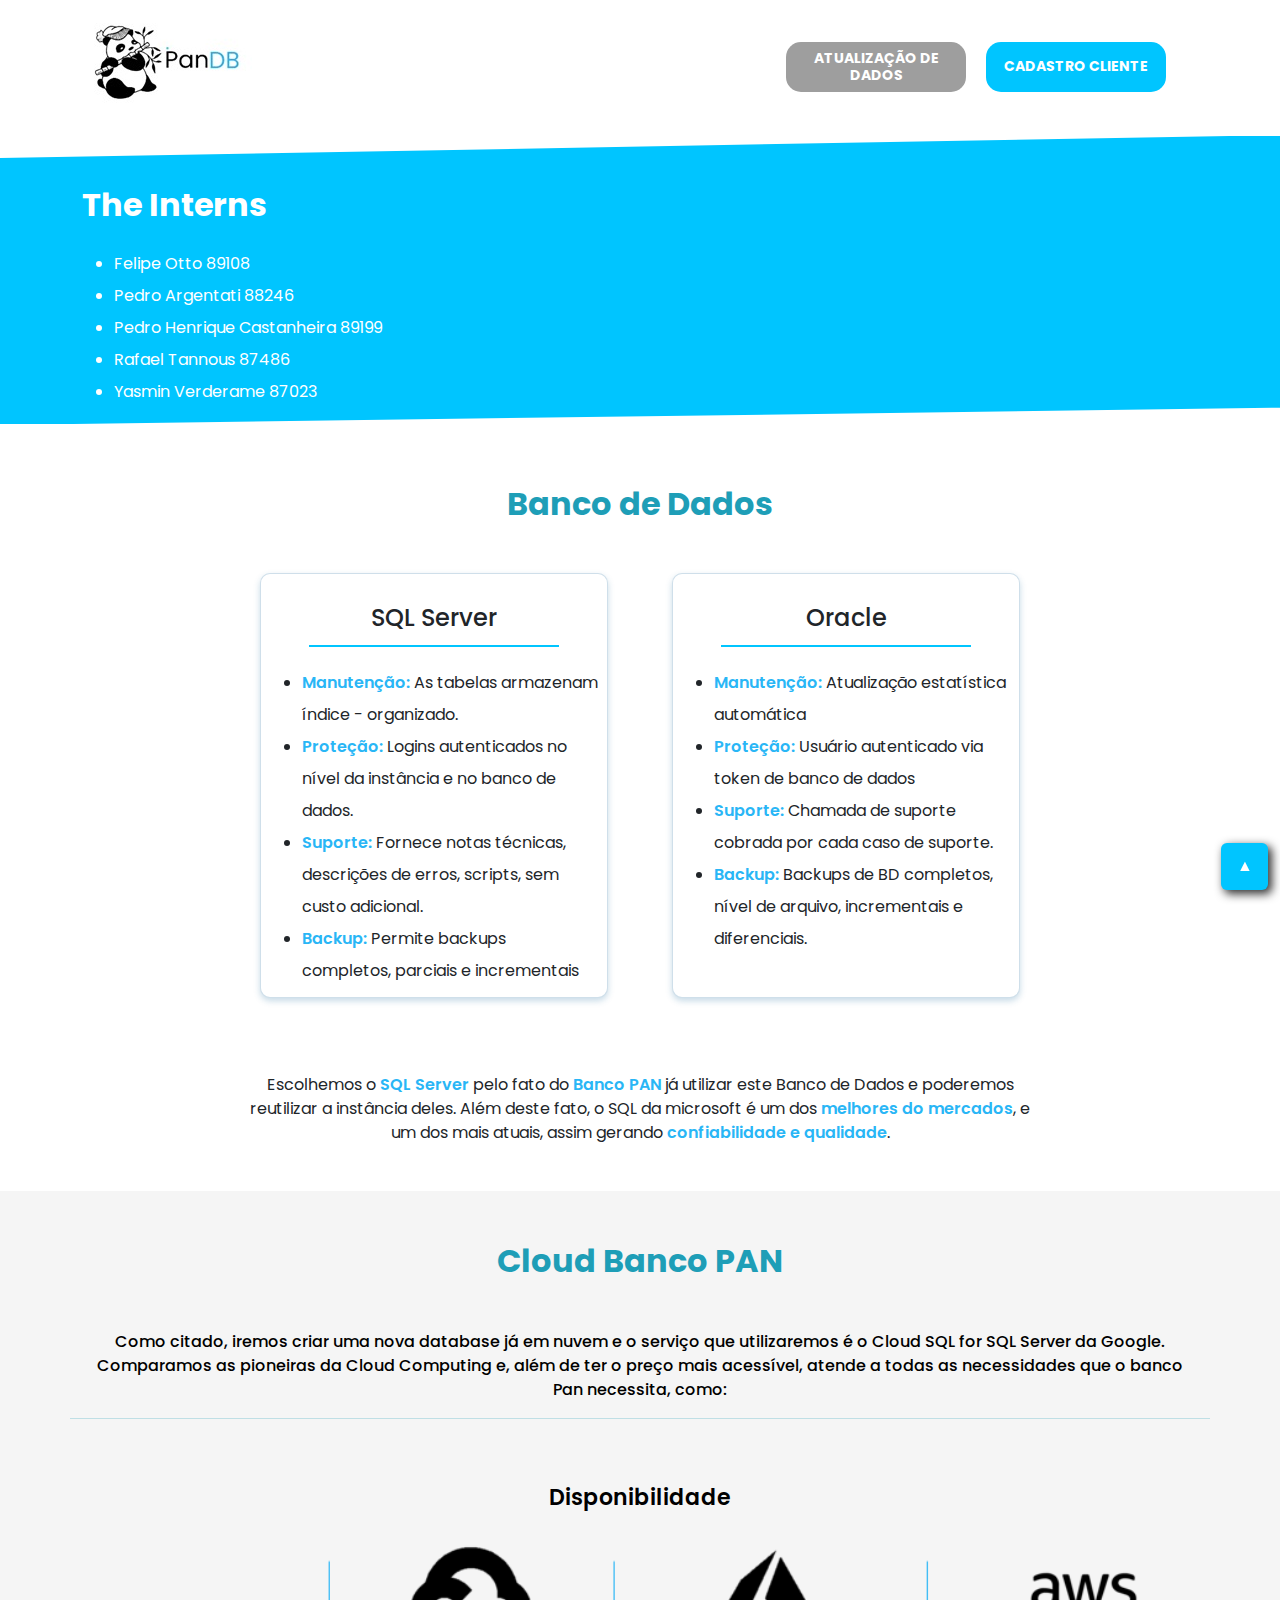
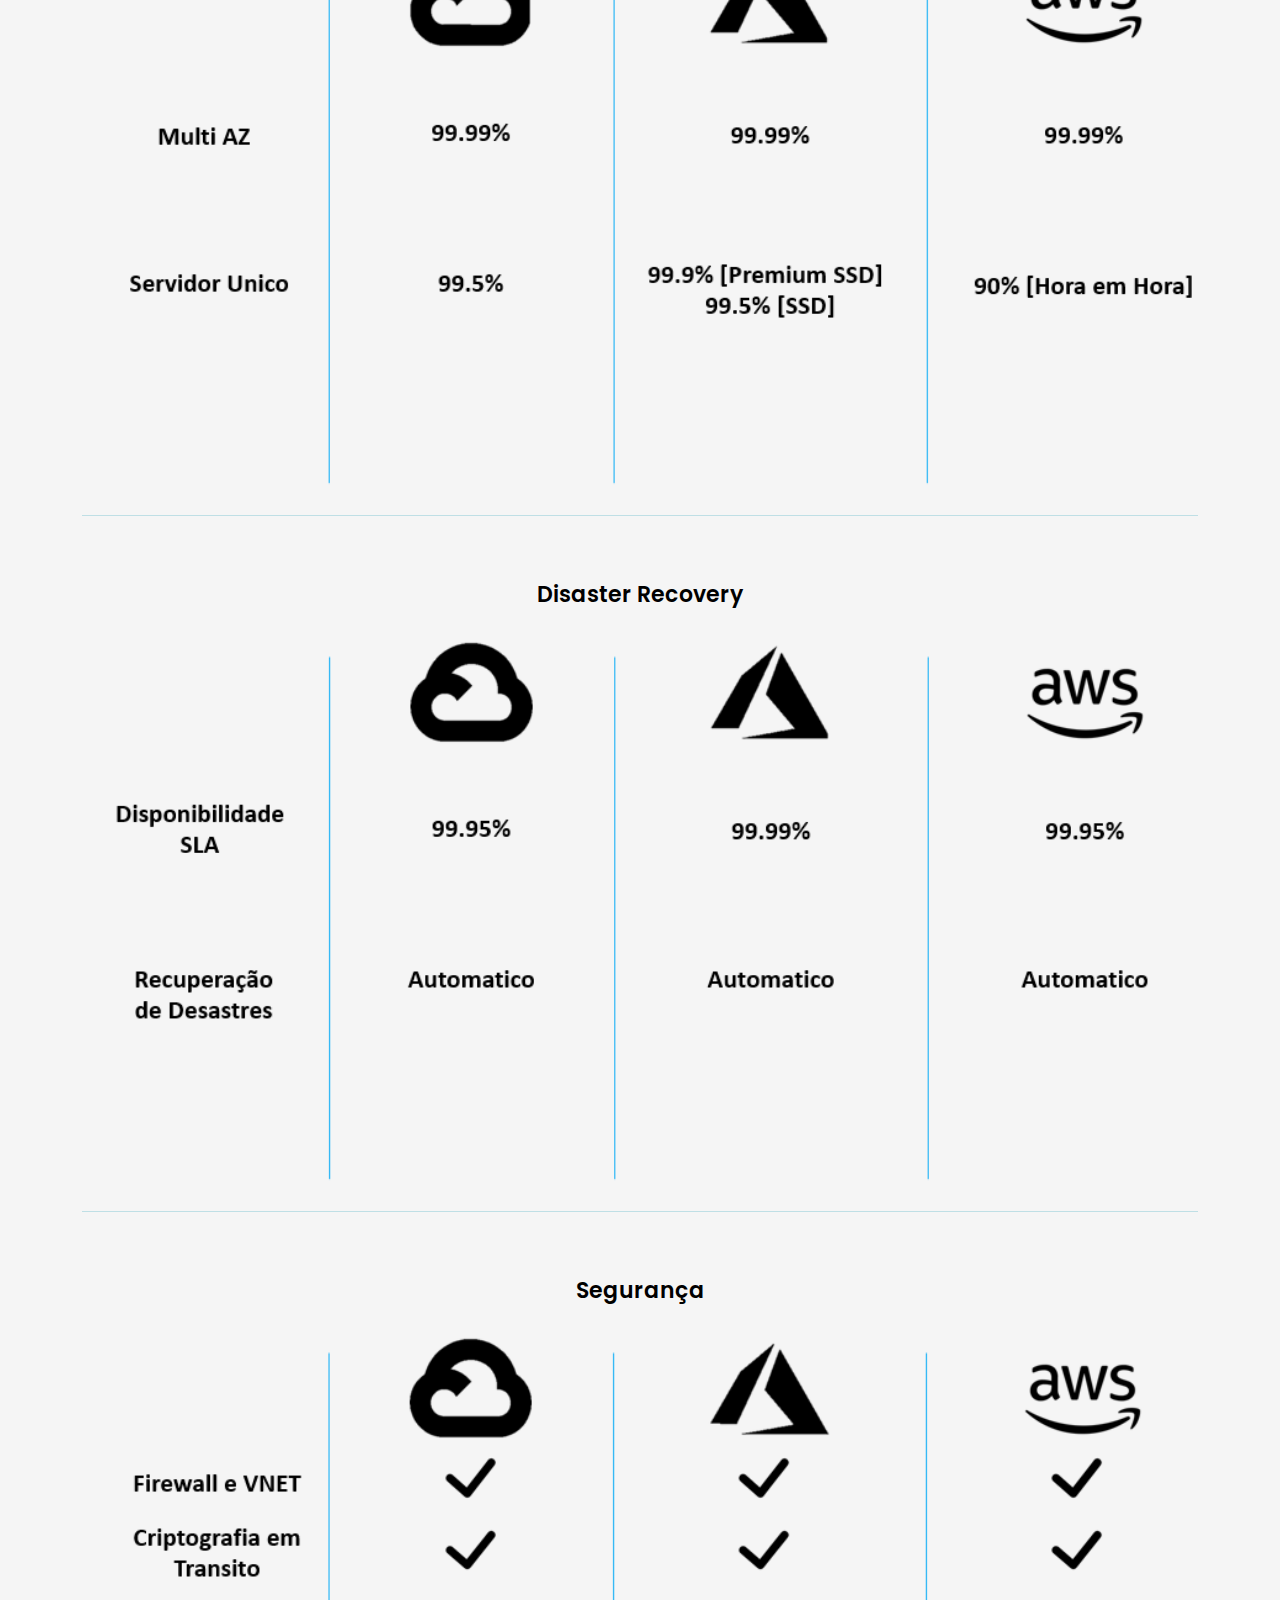
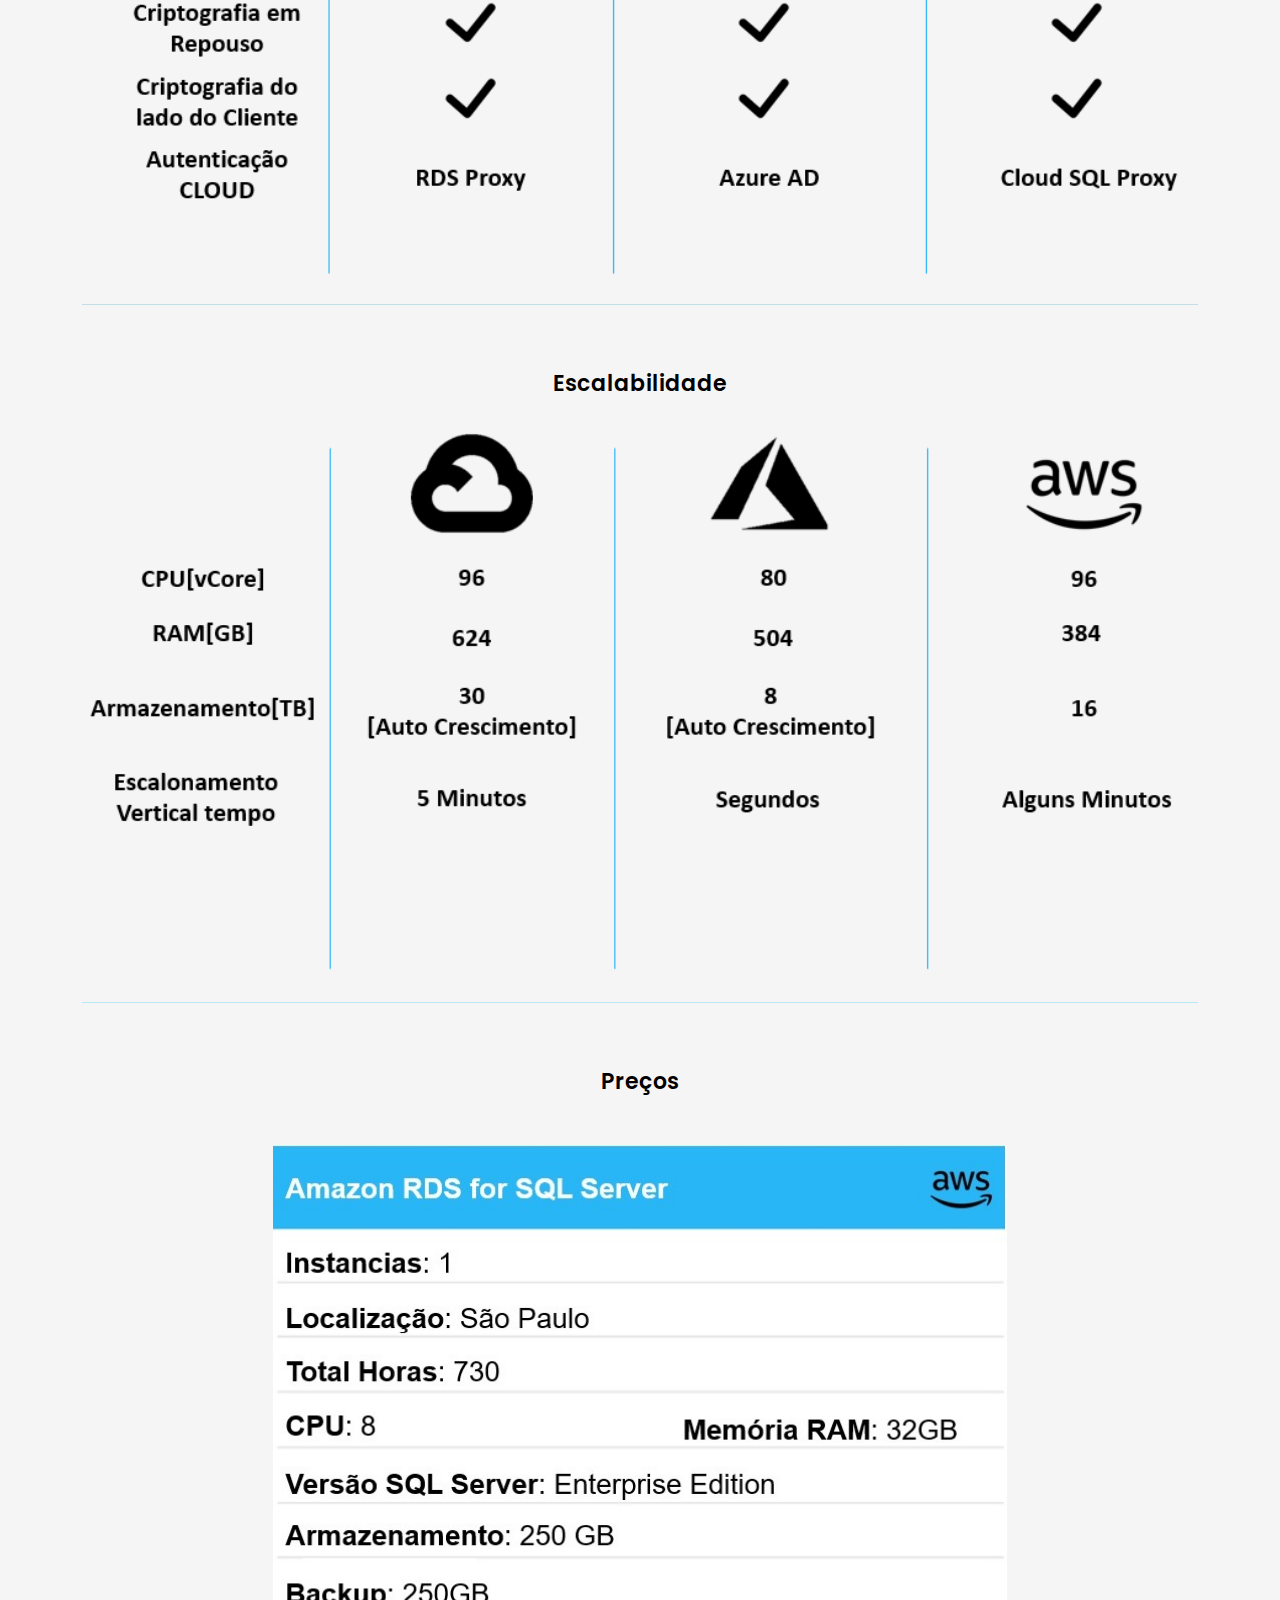
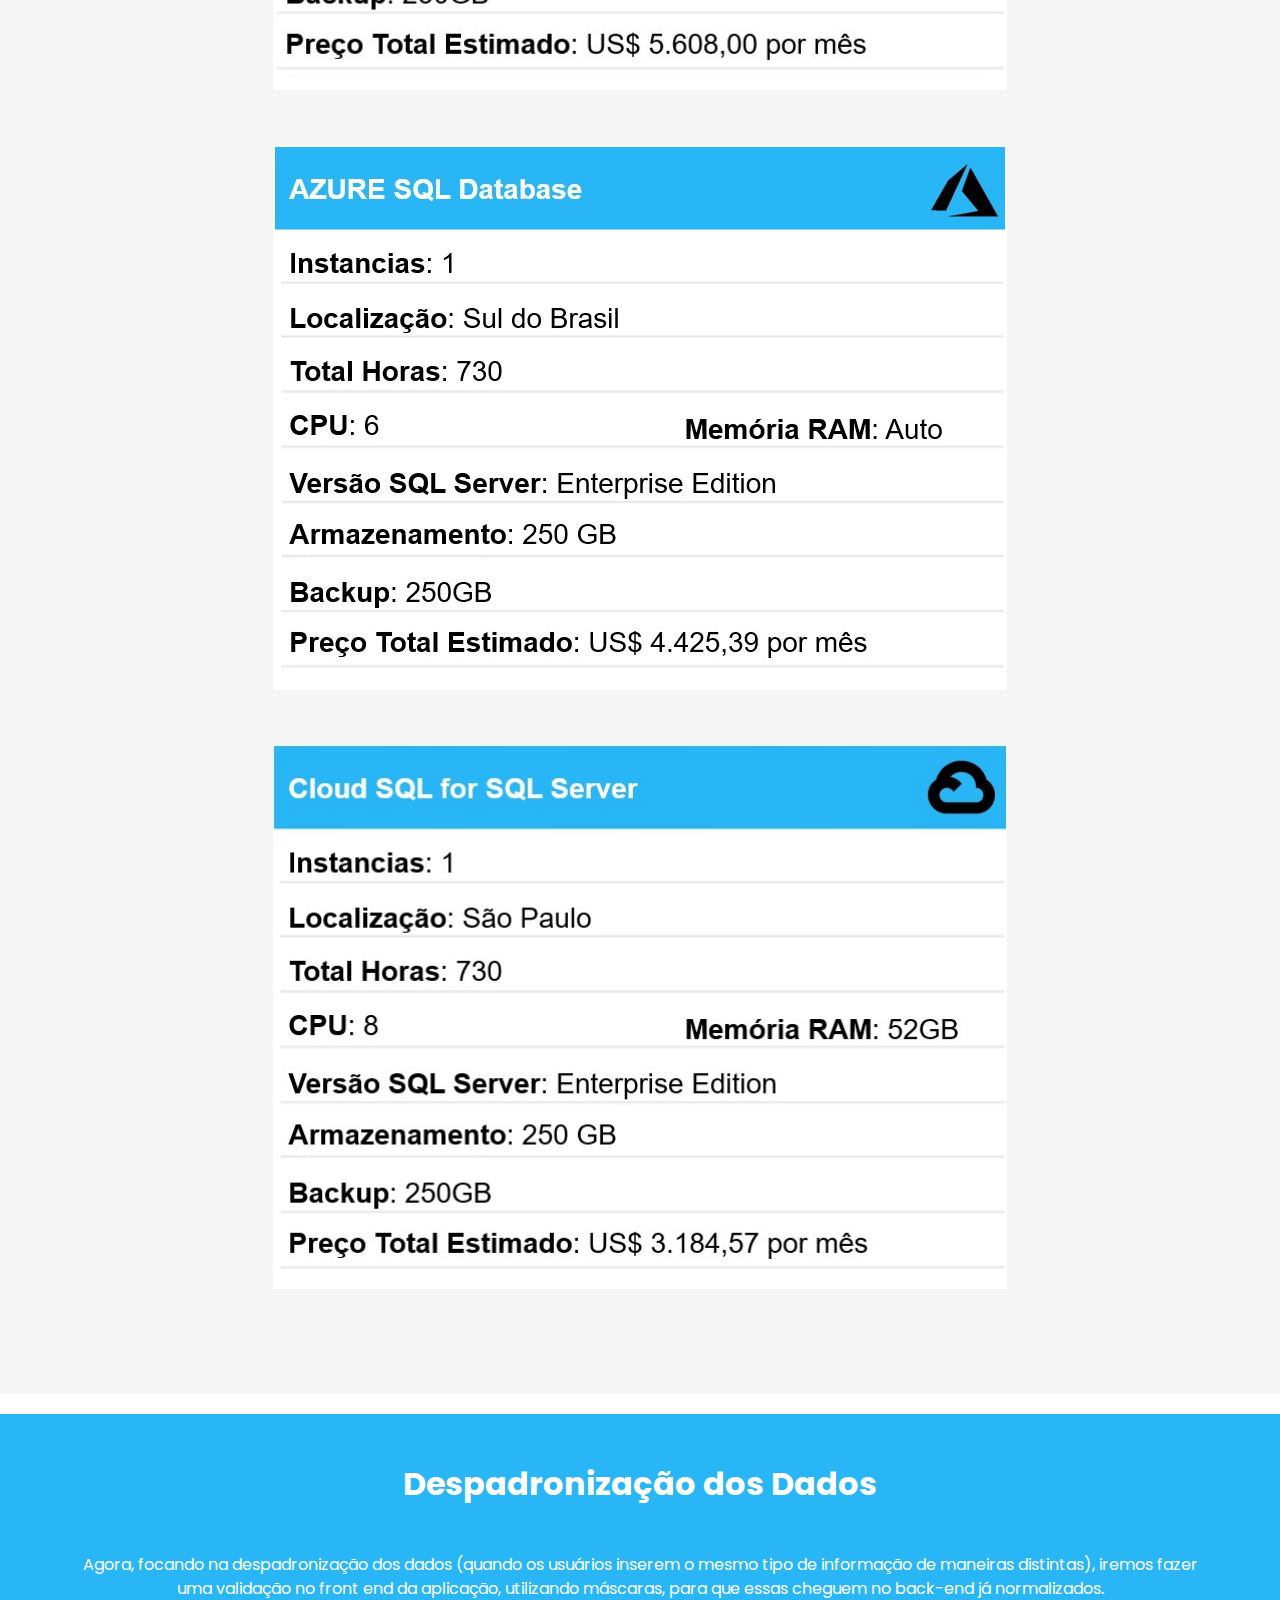
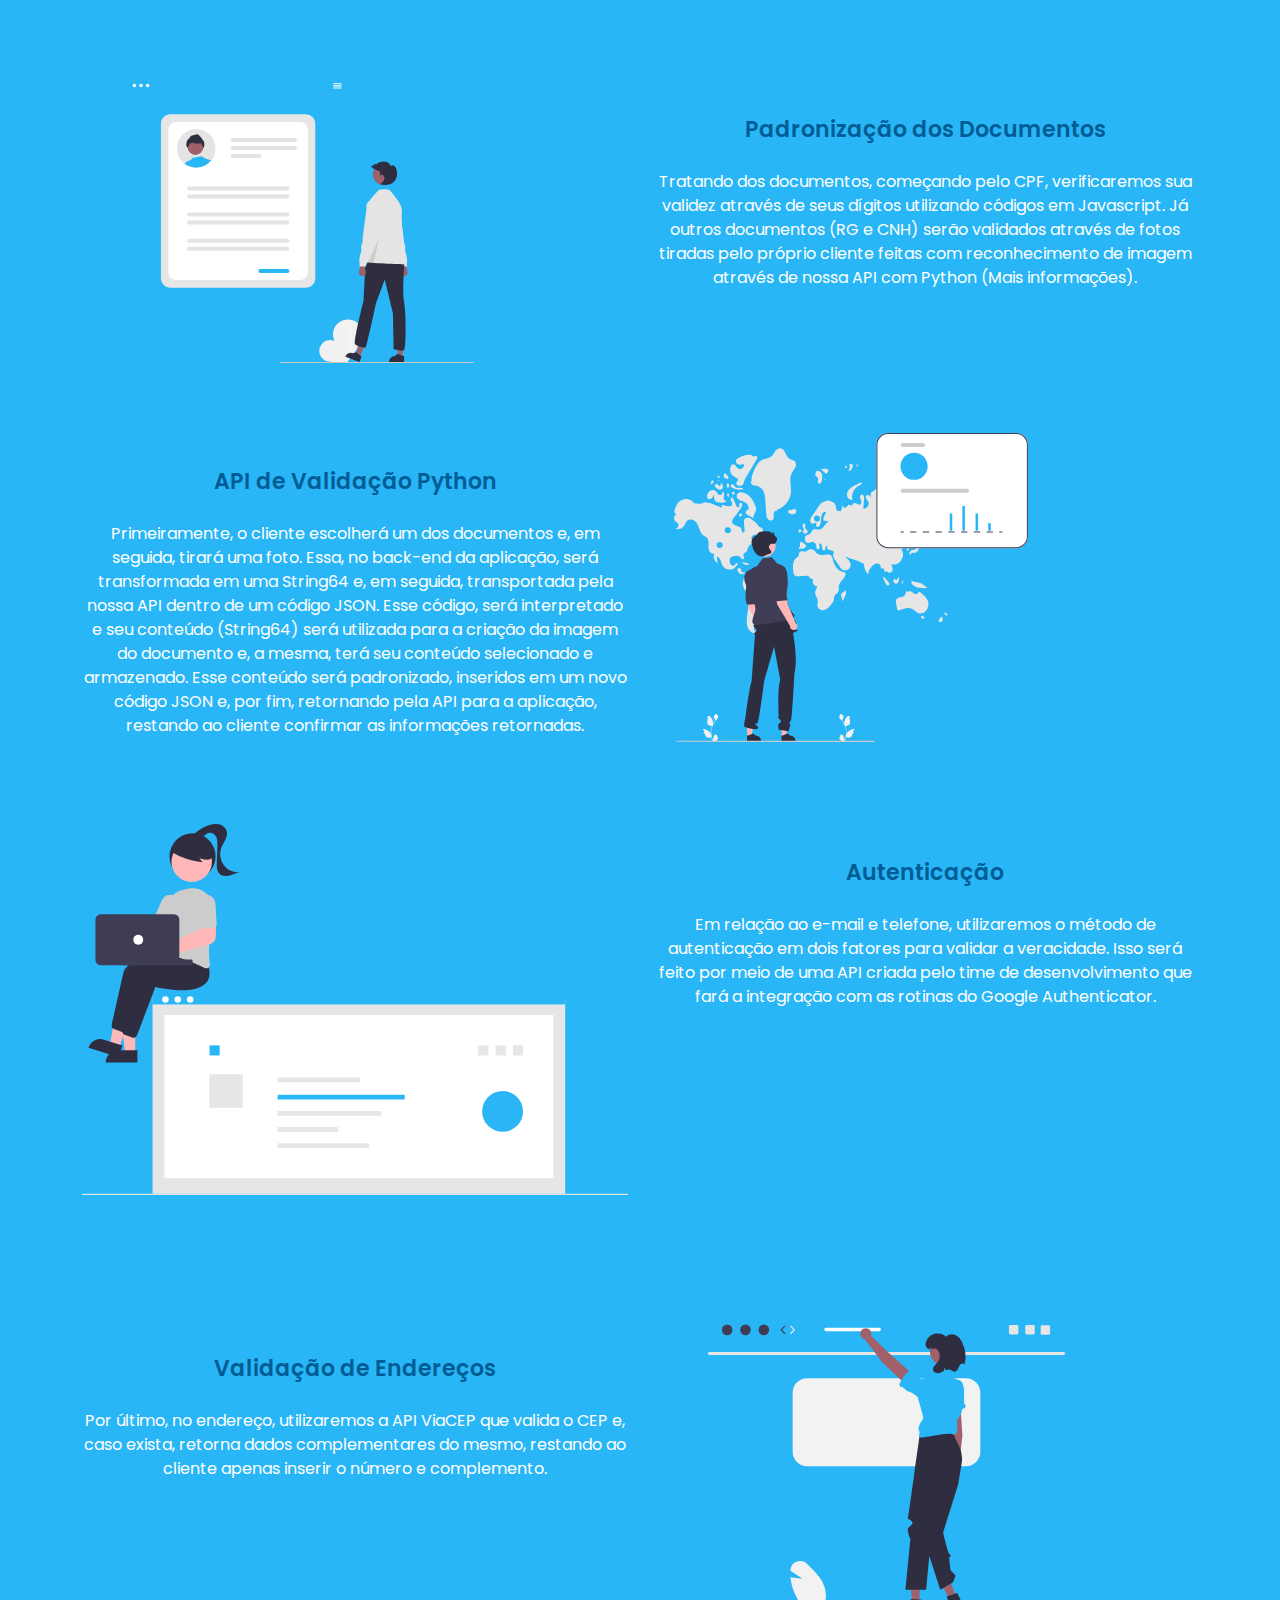
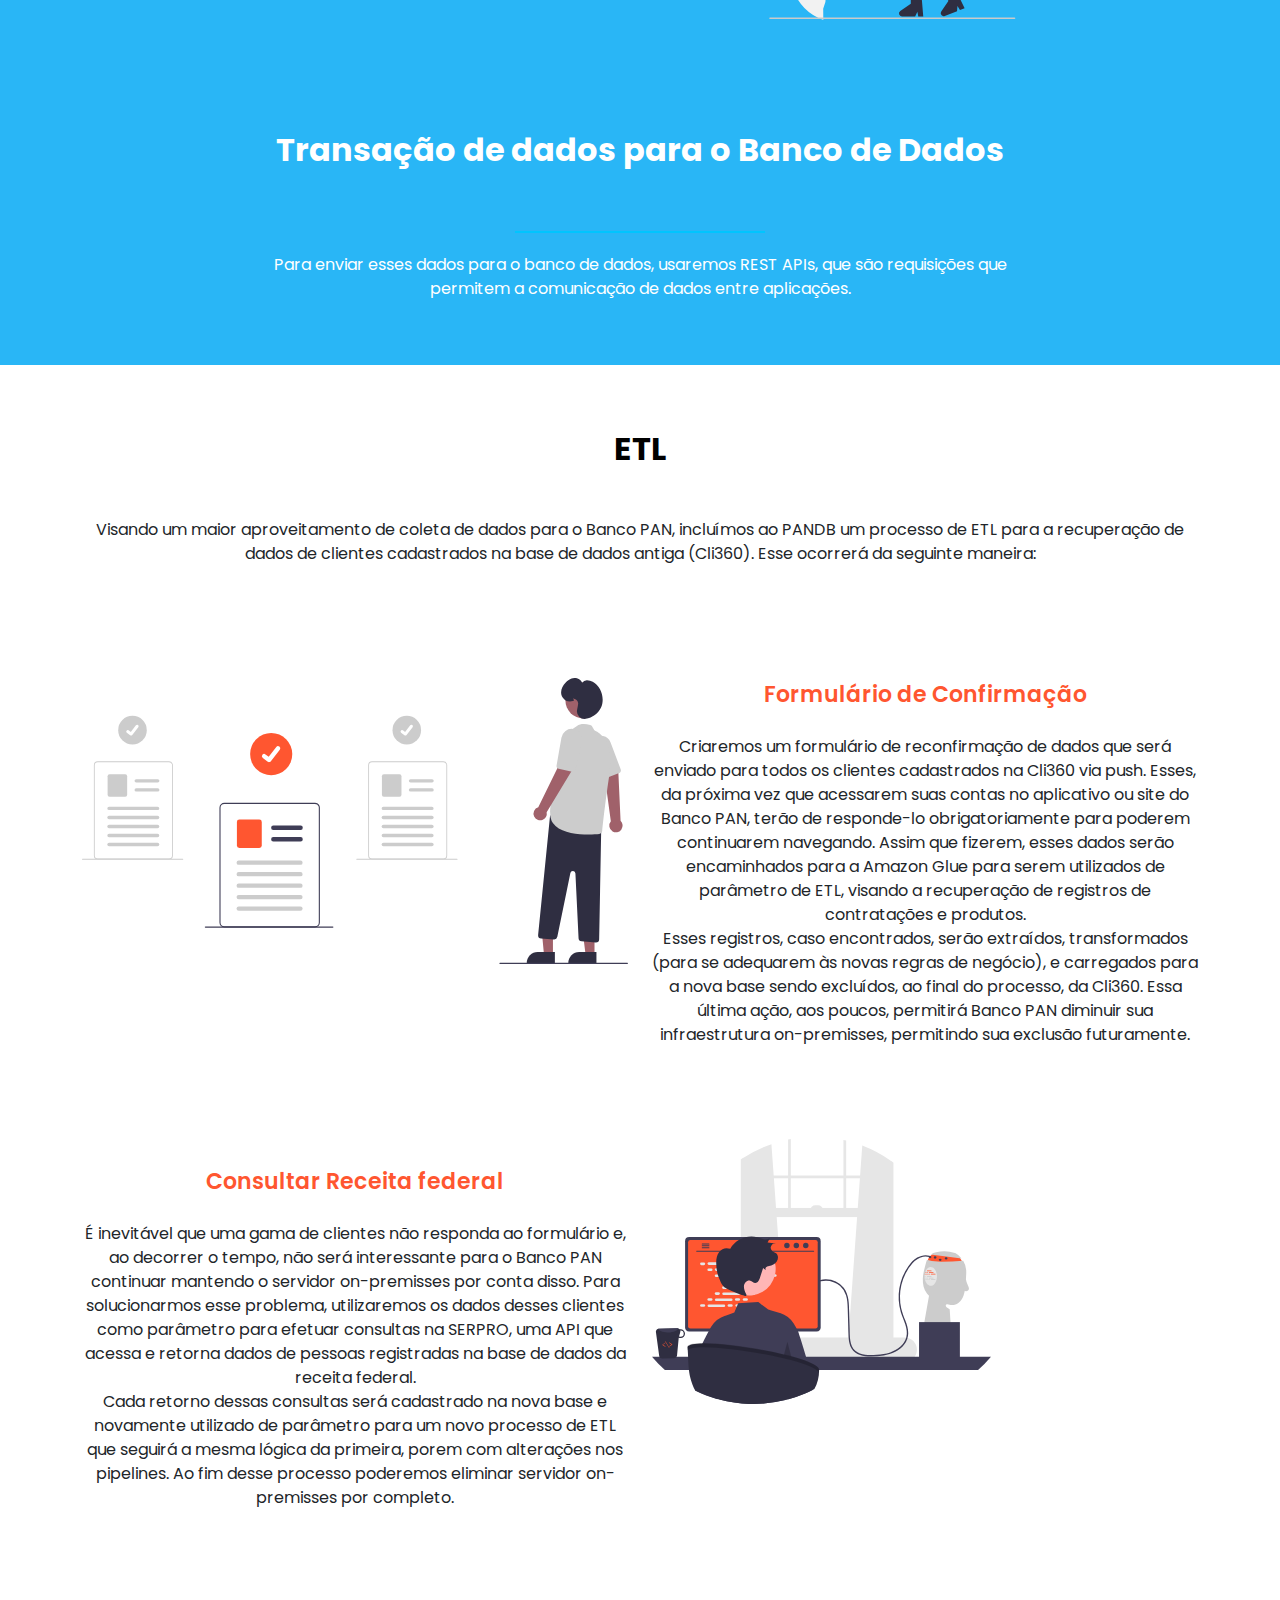
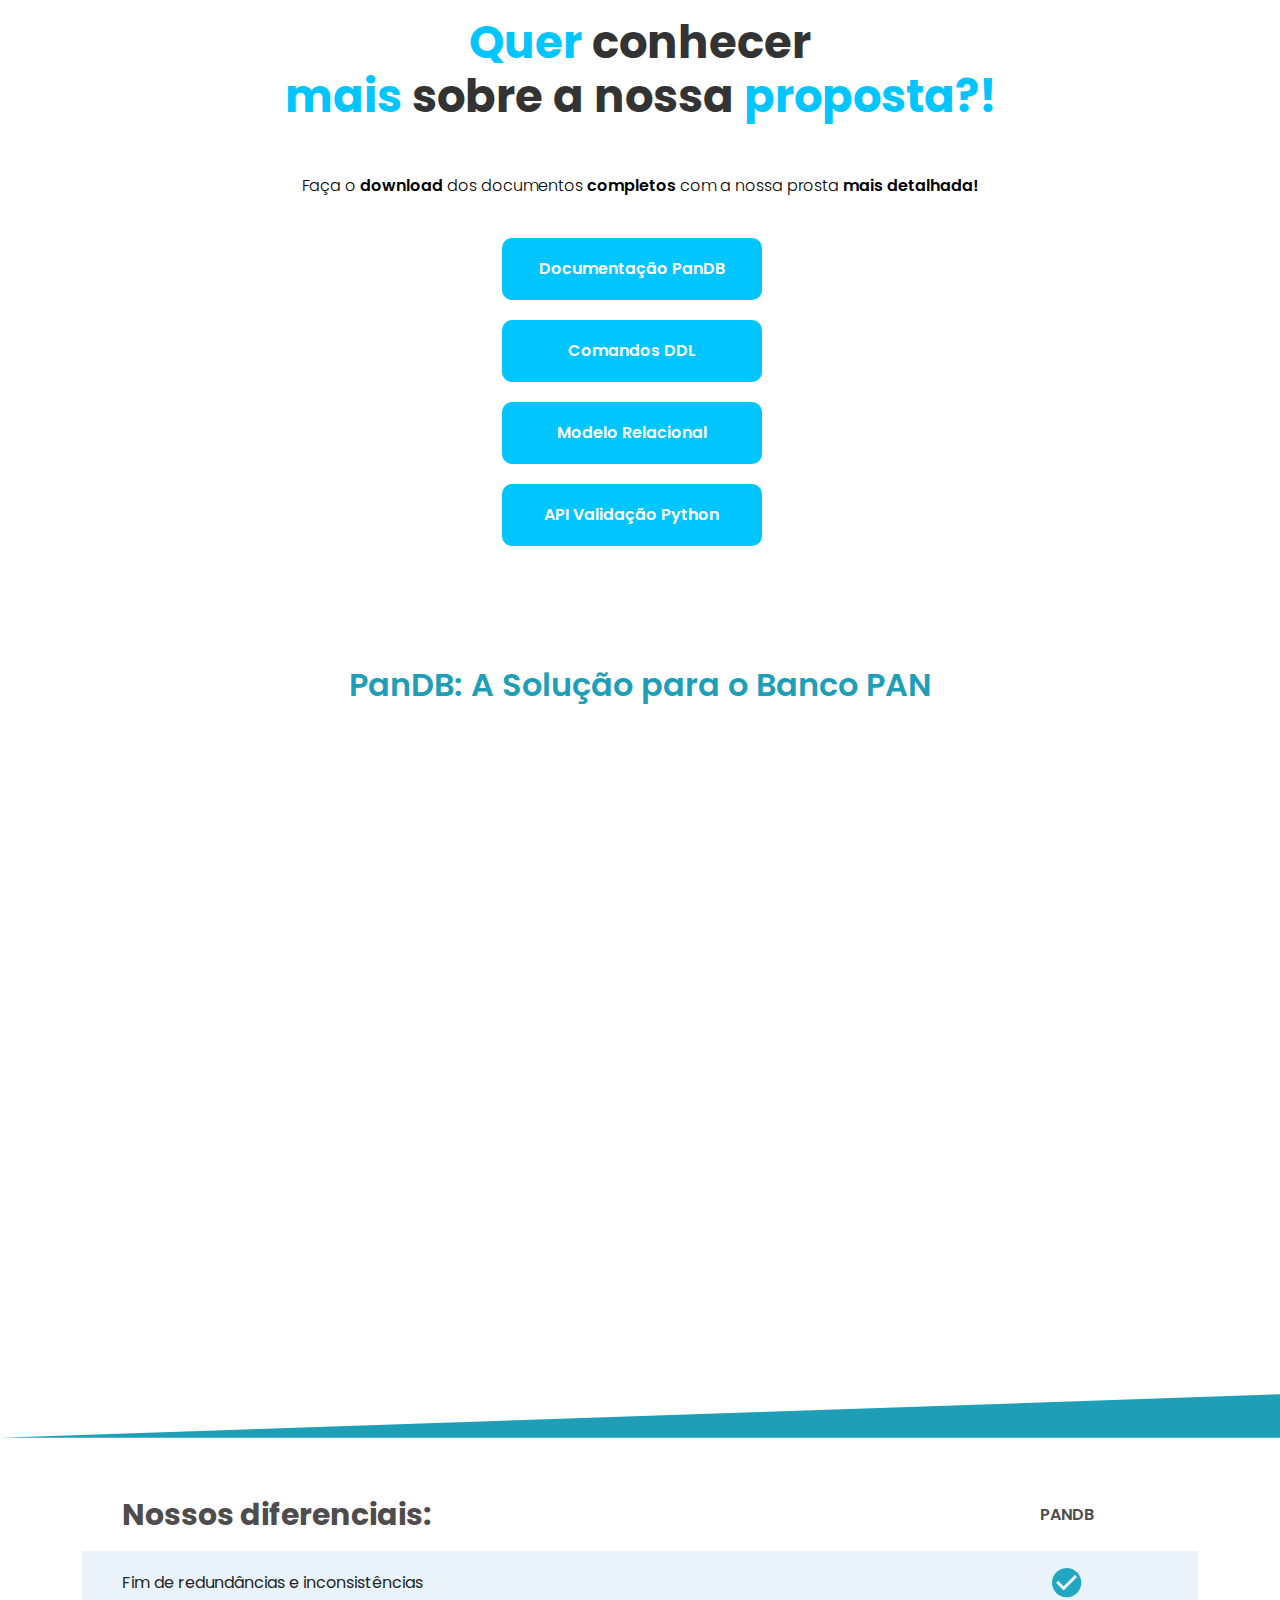
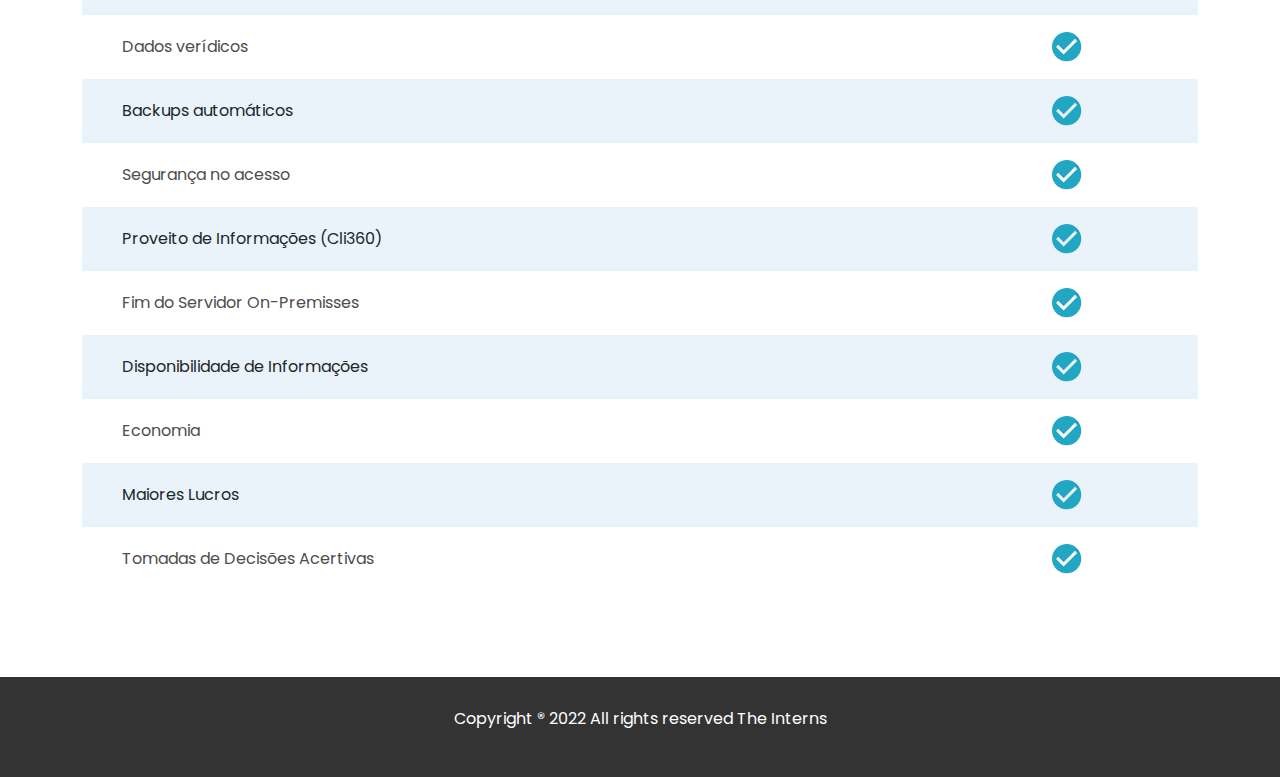
==== commit 89040266: "fix" ====
--- a/index.html
+++ b/index.html
@@ -184,9 +184,9 @@
             </div>
             <div class="col-md-6">
               <p class="padronizacao-item-p"> <span class="padronizacao-item-title">Autenticação</span><br><br>
-
                 Em relação ao e-mail e telefone, utilizaremos o método de autenticação em dois fatores para validar a
-                veracidade. </p>
+                veracidade. Isso será feito por meio de uma API criada pelo time de desenvolvimento que fará a
+                integração com as rotinas do Google Authenticator.</p>
             </div>
           </div>
           <div class="row row-column-reverse-mobile" style="margin-bottom: 110px;">
--- a/styles/style.css
+++ b/styles/style.css
@@ -113,6 +113,10 @@
   margin-right: none ;
 }
 
+.itembp h4 {
+  text-align: center;
+}
+
 .itemsbp span {
   font-weight: 600;
   color: #29B6F6;
@@ -1123,7 +1127,7 @@
   header .logo img {
     margin-left: auto;
     margin-right: auto;
-    max-height: 72px;
+    max-height: 62px;
     display: block;
   }
 
